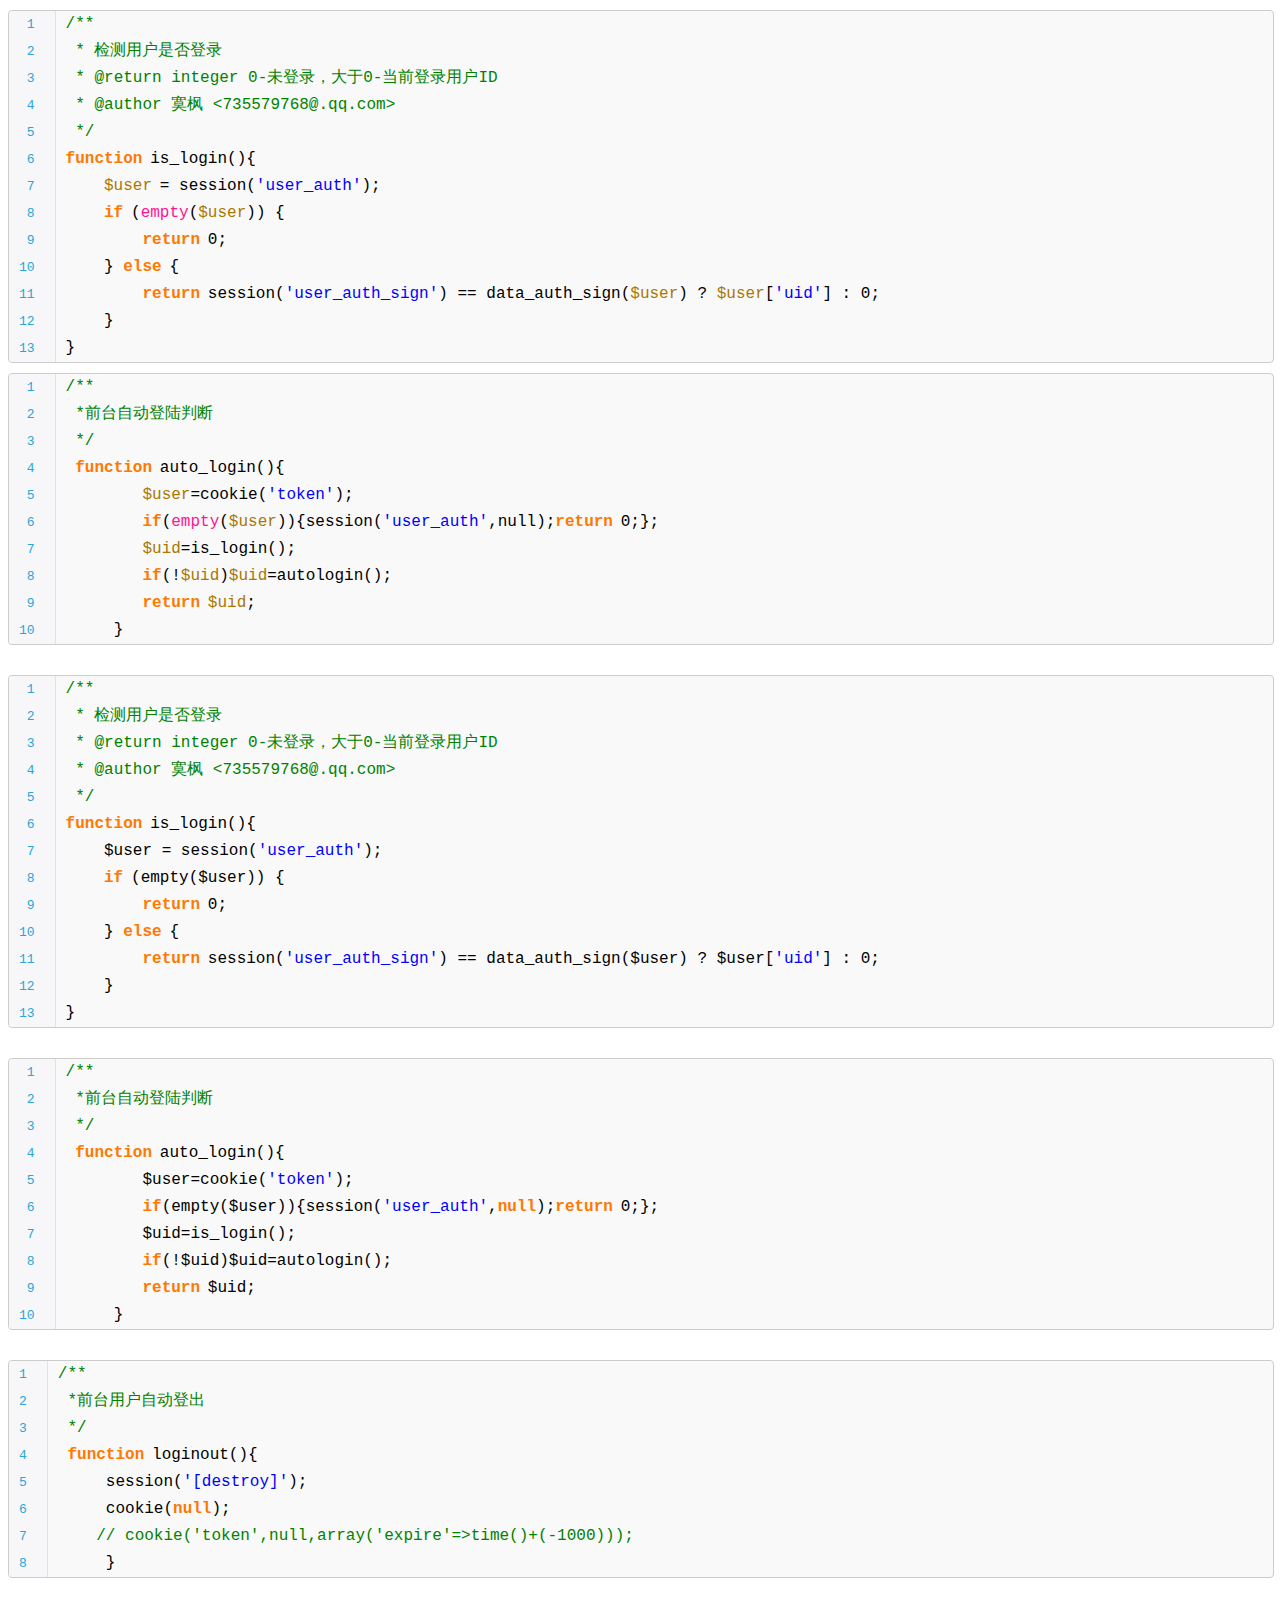
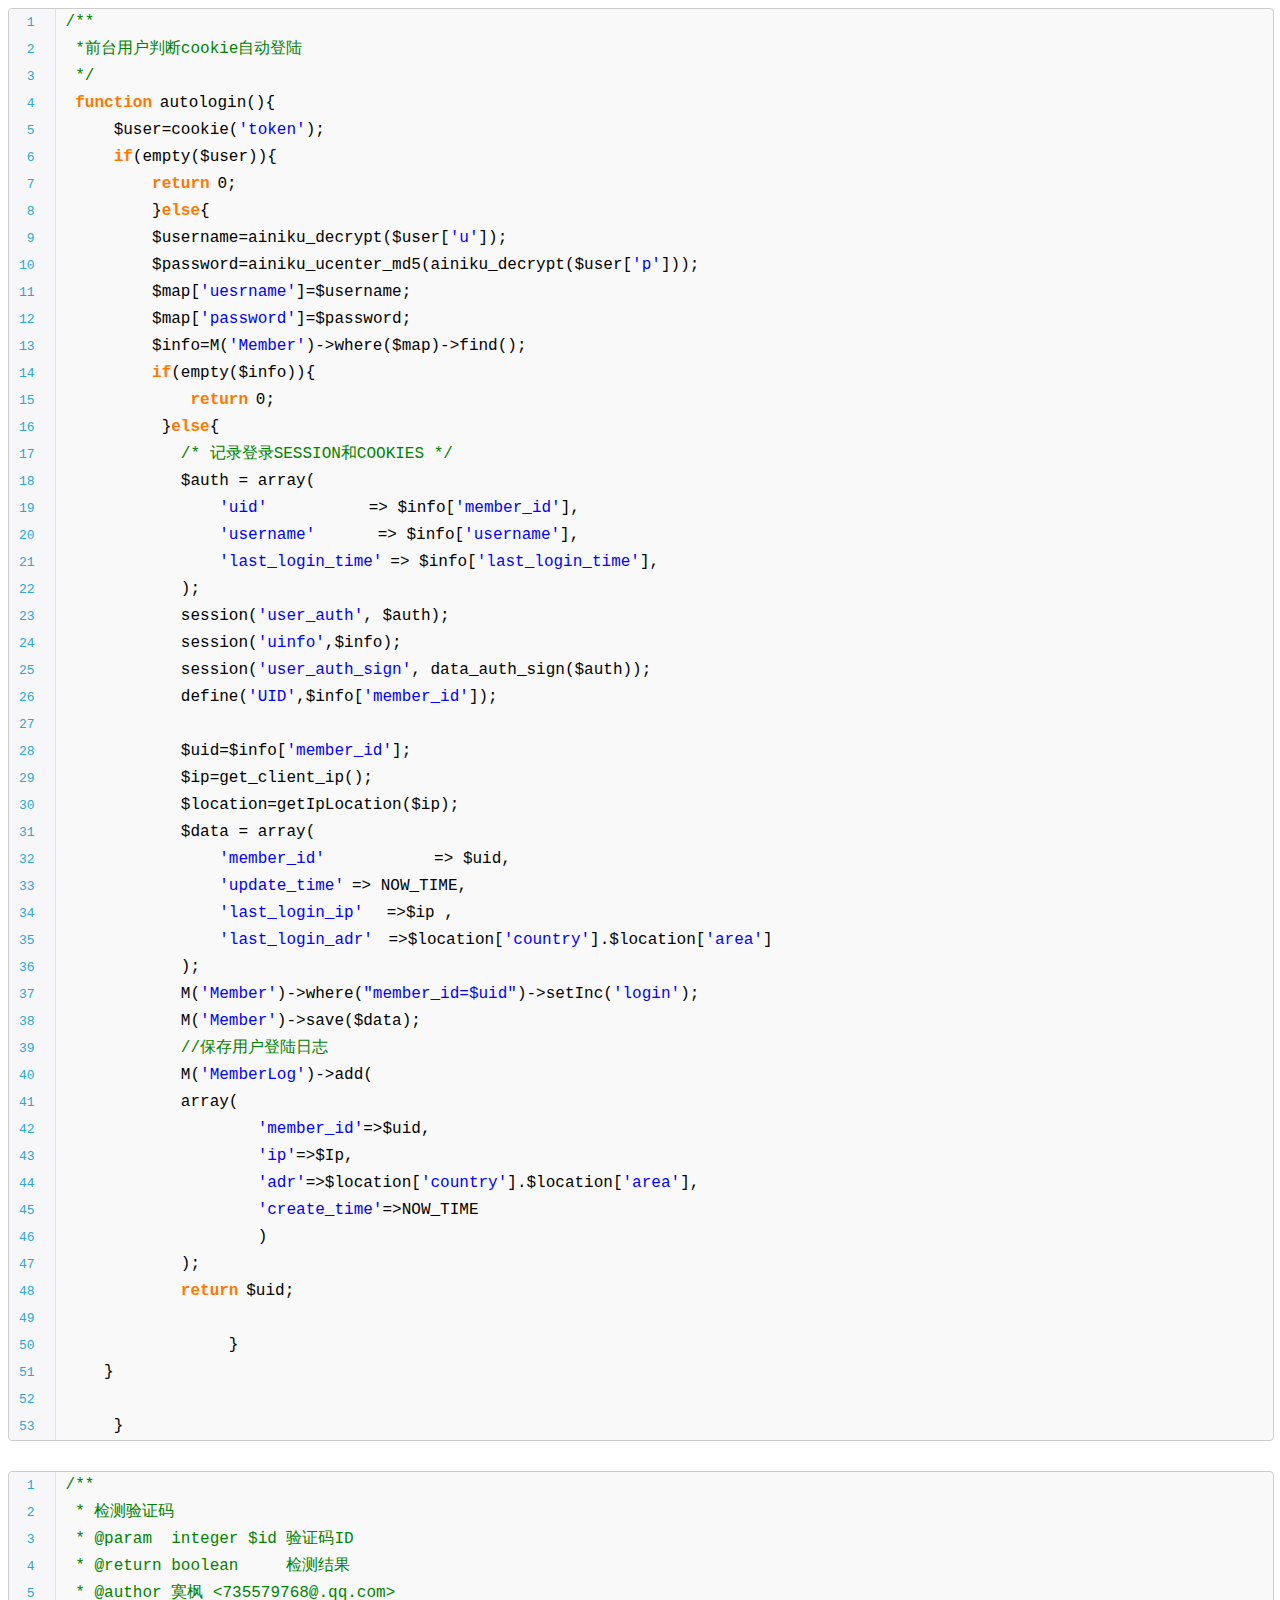
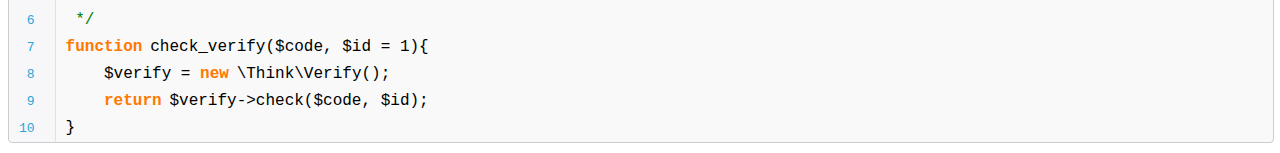
==== ainiku/index.html @ 14e270fb "" ====
<!doctype html>
<html>
<head>
<meta charset="utf-8">
<title>ainiku</title>
<script src="js/init.js" type="text/javascript"></script>
<script src="js/shcode.js" type="text/javascript"></script>
<link href="css/index.css" type="text/css" rel="stylesheet" />
<link href="css/css.css" type="text/css" rel="stylesheet" />
</head>

<body>
<div class="function"> 
<pre class="brush:php;toolbar:false">
/**
 * 检测用户是否登录
 * @return integer 0-未登录，大于0-当前登录用户ID
 * @author 寞枫 <735579768@.qq.com>
 */
function is_login(){
    $user = session('user_auth');
    if (empty($user)) {
        return 0;
    } else {
        return session('user_auth_sign') == data_auth_sign($user) ? $user['uid'] : 0;
    }
}
</pre>
</div>
<div class="function">
<pre class="brush:php;toolbar:false">
/**
 *前台自动登陆判断
 */
 function auto_login(){
	 	$user=cookie('token');
		if(empty($user)){session('user_auth',null);return 0;};
	 	$uid=is_login();
		if(!$uid)$uid=autologin();
		return $uid;
	 }
</pre>
</div>

<div class="function">
 <a name="is_login" class="mark"></a>
  <pre class="brush:js;toolbar:false">
    /**
     * 检测用户是否登录
     * @return integer 0-未登录，大于0-当前登录用户ID
     * @author 寞枫 <735579768@.qq.com>
     */
    function is_login(){
        $user = session('user_auth');
        if (empty($user)) {
            return 0;
        } else {
            return session('user_auth_sign') == data_auth_sign($user) ? $user['uid'] : 0;
        }
    }
 </pre>
 </div>
 
<div class="function">
    <a name="auto_login" class="mark"></a>
    <pre class="brush:js;toolbar:false">
    /**
     *前台自动登陆判断
     */
     function auto_login(){
            $user=cookie('token');
            if(empty($user)){session('user_auth',null);return 0;};
            $uid=is_login();
            if(!$uid)$uid=autologin();
            return $uid;
         }
    </pre>
</div>

<div class="function">
    <a name="loginout" class="mark"></a>
    <pre class="brush:js;toolbar:false">
    /**
     *前台用户自动登出
     */
     function loginout(){
         session('[destroy]');
         cookie(null);
        // cookie('token',null,array('expire'=>time()+(-1000)));
         }
    </pre>
</div>

<div class="function">
    <a name="autologin" class="mark"></a>
    <pre class="brush:js;toolbar:false">
/**
 *前台用户判断cookie自动登陆
 */
 function autologin(){
	 $user=cookie('token');
	 if(empty($user)){
		 return 0;
		 }else{
		 $username=ainiku_decrypt($user['u']);
		 $password=ainiku_ucenter_md5(ainiku_decrypt($user['p']));
		 $map['uesrname']=$username;
		 $map['password']=$password;
		 $info=M('Member')->where($map)->find();
		 if(empty($info)){
			 return 0;
		  }else{
			/* 记录登录SESSION和COOKIES */
			$auth = array(
				'uid'             => $info['member_id'],
				'username'        => $info['username'],
				'last_login_time' => $info['last_login_time'],
			);
			session('user_auth', $auth);
			session('uinfo',$info);
			session('user_auth_sign', data_auth_sign($auth));
			define('UID',$info['member_id']);
			
			$uid=$info['member_id'];
			$ip=get_client_ip();
			$location=getIpLocation($ip);
			$data = array(
				'member_id'              => $uid,
				'update_time' => NOW_TIME,
				'last_login_ip'   =>$ip ,
				'last_login_adr'  =>$location['country'].$location['area']
			);
			M('Member')->where("member_id=$uid")->setInc('login');
			M('Member')->save($data);
			//保存用户登陆日志
			M('MemberLog')->add(
			array(
					'member_id'=>$uid,
					'ip'=>$Ip,
					'adr'=>$location['country'].$location['area'],
					'create_time'=>NOW_TIME
					)
			);
			return $uid;
			 
				 }			 
	}

	 }
    </pre>
</div>

<div class="function">
    <a name="check_verify" class="mark"></a>
    <pre class="brush:js;toolbar:false">
        /**
         * 检测验证码
         * @param  integer $id 验证码ID
         * @return boolean     检测结果
         * @author 寞枫 <735579768@.qq.com>
         */
        function check_verify($code, $id = 1){
            $verify = new \Think\Verify();
            return $verify->check($code, $id);
        }
    </pre>
</div>
</body>
</html>
---- ainiku/css/index.css ----
.syntaxhighlighter a,.syntaxhighlighter div,.syntaxhighlighter code,.syntaxhighlighter,.syntaxhighlighter td,.syntaxhighlighter tr,.syntaxhighlighter tbody,.syntaxhighlighter thead,.syntaxhighlighter caption,.syntaxhighlighter textarea{-moz-border-radius:0 0 0 0!important;-webkit-border-radius:0 0 0 0!important;background:none!important;border:0!important;bottom:auto!important;float:none!important;left:auto!important;line-height:1.1em!important;margin:0!important;outline:0!important;overflow:visible!important;padding:0!important;position:static!important;right:auto!important;text-align:left!important;top:auto!important;vertical-align:baseline!important;width:auto!important;box-sizing:content-box!important;font-family:Monaco,Menlo,Consolas,"Courier New",monospace;font-weight:normal!important;font-style:normal!important;min-height:inherit!important;min-height:auto!important;font-size:13px!important}.syntaxhighlighter{width:100%!important;margin:.3em 0 .3em 0!important;position:relative!important;overflow:auto!important;background-color:#f5f5f5!important;border:1px solid #ccc!important;border-radius:4px!important;border-collapse:separate!important}.syntaxhighlighter.source{overflow:hidden!important}.syntaxhighlighter .bold{font-weight:bold!important}.syntaxhighlighter .italic{font-style:italic!important}.syntaxhighlighter .gutter div{white-space:pre!important;word-wrap:normal}.syntaxhighlighter caption{text-align:left!important;padding:.5em 0 .5em 1em!important}.syntaxhighlighter td.code{width:100%!important}.syntaxhighlighter td.code .container{position:relative!important}.syntaxhighlighter td.code .container textarea{box-sizing:border-box!important;position:absolute!important;left:0!important;top:0!important;width:100%!important;border:none!important;background:white!important;padding-left:1em!important;overflow:hidden!important;white-space:pre!important}.syntaxhighlighter td.gutter .line{text-align:right!important;padding:0 .5em 0 1em!important}.syntaxhighlighter td.code .line{padding:0 1em!important}.syntaxhighlighter.nogutter td.code .container textarea,.syntaxhighlighter.nogutter td.code .line{padding-left:0!important}.syntaxhighlighter.show{display:block!important}.syntaxhighlighter.collapsed table{display:none!important}.syntaxhighlighter.collapsed .toolbar{padding:.1em .8em 0 .8em!important;font-size:1em!important;position:static!important;width:auto!important}.syntaxhighlighter.collapsed .toolbar span{display:inline!important;margin-right:1em!important}.syntaxhighlighter.collapsed .toolbar span a{padding:0!important;display:none!important}.syntaxhighlighter.collapsed .toolbar span a.expandSource{display:inline!important}.syntaxhighlighter .toolbar{position:absolute!important;right:1px!important;top:1px!important;width:11px!important;height:11px!important;font-size:10px!important;z-index:10!important}.syntaxhighlighter .toolbar span.title{display:inline!important}.syntaxhighlighter .toolbar a{display:block!important;text-align:center!important;text-decoration:none!important;padding-top:1px!important}.syntaxhighlighter .toolbar a.expandSource{display:none!important}.syntaxhighlighter.ie{font-size:.9em!important;padding:1px 0 1px 0!important}.syntaxhighlighter.ie .toolbar{line-height:8px!important}.syntaxhighlighter.ie .toolbar a{padding-top:0!important}.syntaxhighlighter.printing .line.alt1 .content,.syntaxhighlighter.printing .line.alt2 .content,.syntaxhighlighter.printing .line.highlighted .number,.syntaxhighlighter.printing .line.highlighted.alt1 .content,.syntaxhighlighter.printing .line.highlighted.alt2 .content{background:none!important}.syntaxhighlighter.printing .line .number{color:#bbb!important}.syntaxhighlighter.printing .line .content{color:black!important}.syntaxhighlighter.printing .toolbar{display:none!important}.syntaxhighlighter.printing a{text-decoration:none!important}.syntaxhighlighter.printing .plain,.syntaxhighlighter.printing .plain a{color:black!important}.syntaxhighlighter.printing .comments,.syntaxhighlighter.printing .comments a{color:#008200!important}.syntaxhighlighter.printing .string,.syntaxhighlighter.printing .string a{color:blue!important}.syntaxhighlighter.printing .keyword{color:#ff7800!important;font-weight:bold!important}.syntaxhighlighter.printing .preprocessor{color:gray!important}.syntaxhighlighter.printing .variable{color:#a70!important}.syntaxhighlighter.printing .value{color:#090!important}.syntaxhighlighter.printing .functions{color:#ff1493!important}.syntaxhighlighter.printing .constants{color:#06c!important}.syntaxhighlighter.printing .script{font-weight:bold!important}.syntaxhighlighter.printing .color1,.syntaxhighlighter.printing .color1 a{color:gray!important}.syntaxhighlighter.printing .color2,.syntaxhighlighter.printing .color2 a{color:#ff1493!important}.syntaxhighlighter.printing .color3,.syntaxhighlighter.printing .color3 a{color:red!important}.syntaxhighlighter.printing .break,.syntaxhighlighter.printing .break a{color:black!important}.syntaxhighlighter{background-color:#f5f5f5!important}.syntaxhighlighter .line.highlighted.number{color:black!important}.syntaxhighlighter caption{color:black!important}.syntaxhighlighter .gutter{color:#afafaf!important;background-color:#f7f7f9!important;border-right:1px solid #e1e1e8!important;padding:9.5px 0 9.5px 9.5px!important;border-top-left-radius:4px!important;border-bottom-left-radius:4px!important;user-select:none!important;-moz-user-select:none!important;-webkit-user-select:none!important}.syntaxhighlighter .gutter .line.highlighted{background-color:#6ce26c!important;color:white!important}.syntaxhighlighter.printing .line .content{border:none!important}.syntaxhighlighter.collapsed{overflow:visible!important}.syntaxhighlighter.collapsed .toolbar{color:blue!important;background:white!important;border:1px solid #6ce26c!important}.syntaxhighlighter.collapsed .toolbar a{color:blue!important}.syntaxhighlighter.collapsed .toolbar a:hover{color:red!important}.syntaxhighlighter .toolbar{color:white!important;background:#6ce26c!important;border:none!important}.syntaxhighlighter .toolbar a{color:white!important}.syntaxhighlighter .toolbar a:hover{color:black!important}.syntaxhighlighter .plain,.syntaxhighlighter .plain a{color:black!important}.syntaxhighlighter .comments,.syntaxhighlighter .comments a{color:#008200!important}.syntaxhighlighter .string,.syntaxhighlighter .string a{color:blue!important}.syntaxhighlighter .keyword{color:#ff7800!important}.syntaxhighlighter .preprocessor{color:gray!important}.syntaxhighlighter .variable{color:#a70!important}.syntaxhighlighter .value{color:#090!important}.syntaxhighlighter .functions{color:#ff1493!important}.syntaxhighlighter .constants{color:#06c!important}.syntaxhighlighter .script{font-weight:bold!important;color:#ff7800!important;background-color:none!important}.syntaxhighlighter .color1,.syntaxhighlighter .color1 a{color:gray!important}.syntaxhighlighter .color2,.syntaxhighlighter .color2 a{color:#ff1493!important}.syntaxhighlighter .color3,.syntaxhighlighter .color3 a{color:red!important}.syntaxhighlighter .keyword{font-weight:bold!important}/*.syntaxhighlighter .code .line.alt1 {
background-color: #fff !important;*/
/**语法高亮更改**/
.syntaxhighlighter{background:#f9f9f9!important;margin: 10px 0px!important;}
.syntaxhighlighter code,.syntaxhighlighter textarea{ font:16px/1.7 Consolas, "Liberation Mono", Courier, "微软雅黑" !important;white-space: pre-wrap;}
.syntaxhighlighter .gutter{ padding:0px!important;}
.syntaxhighlighter td.code .line,
.syntaxhighlighter td.gutter .line{ color:#2BA5D8; line-height:27px!important; height:27px!important;padding: 0px 20px 0px 10px!important;}
.syntaxhighlighter td.code .line{ /*height:auto!important;*/}
.syntaxhighlighter td.code .container textarea{overflow-y: auto!important;}
---- ainiku/css/css.css ----
.function:after{ display:block; clear:both; content:''; height:0px;}
.mark{ display:block; height:10px; clear:both;}
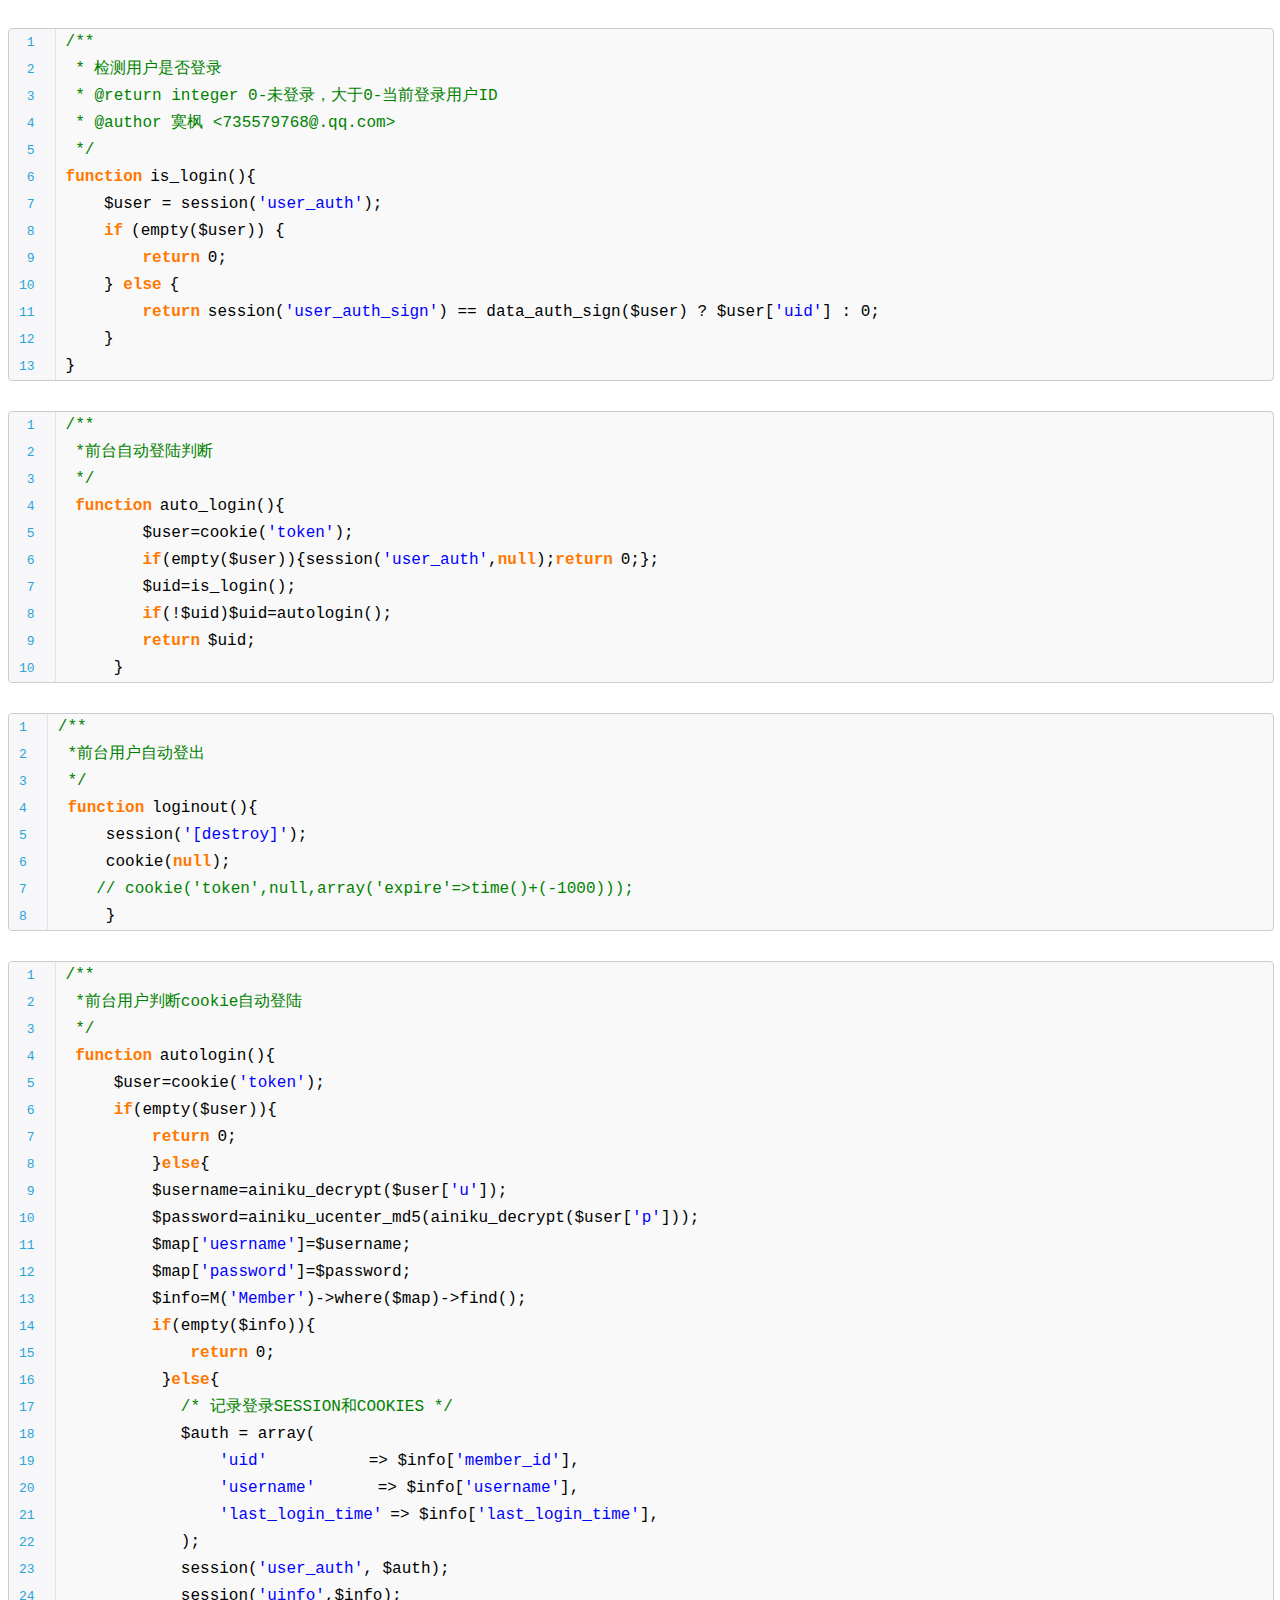
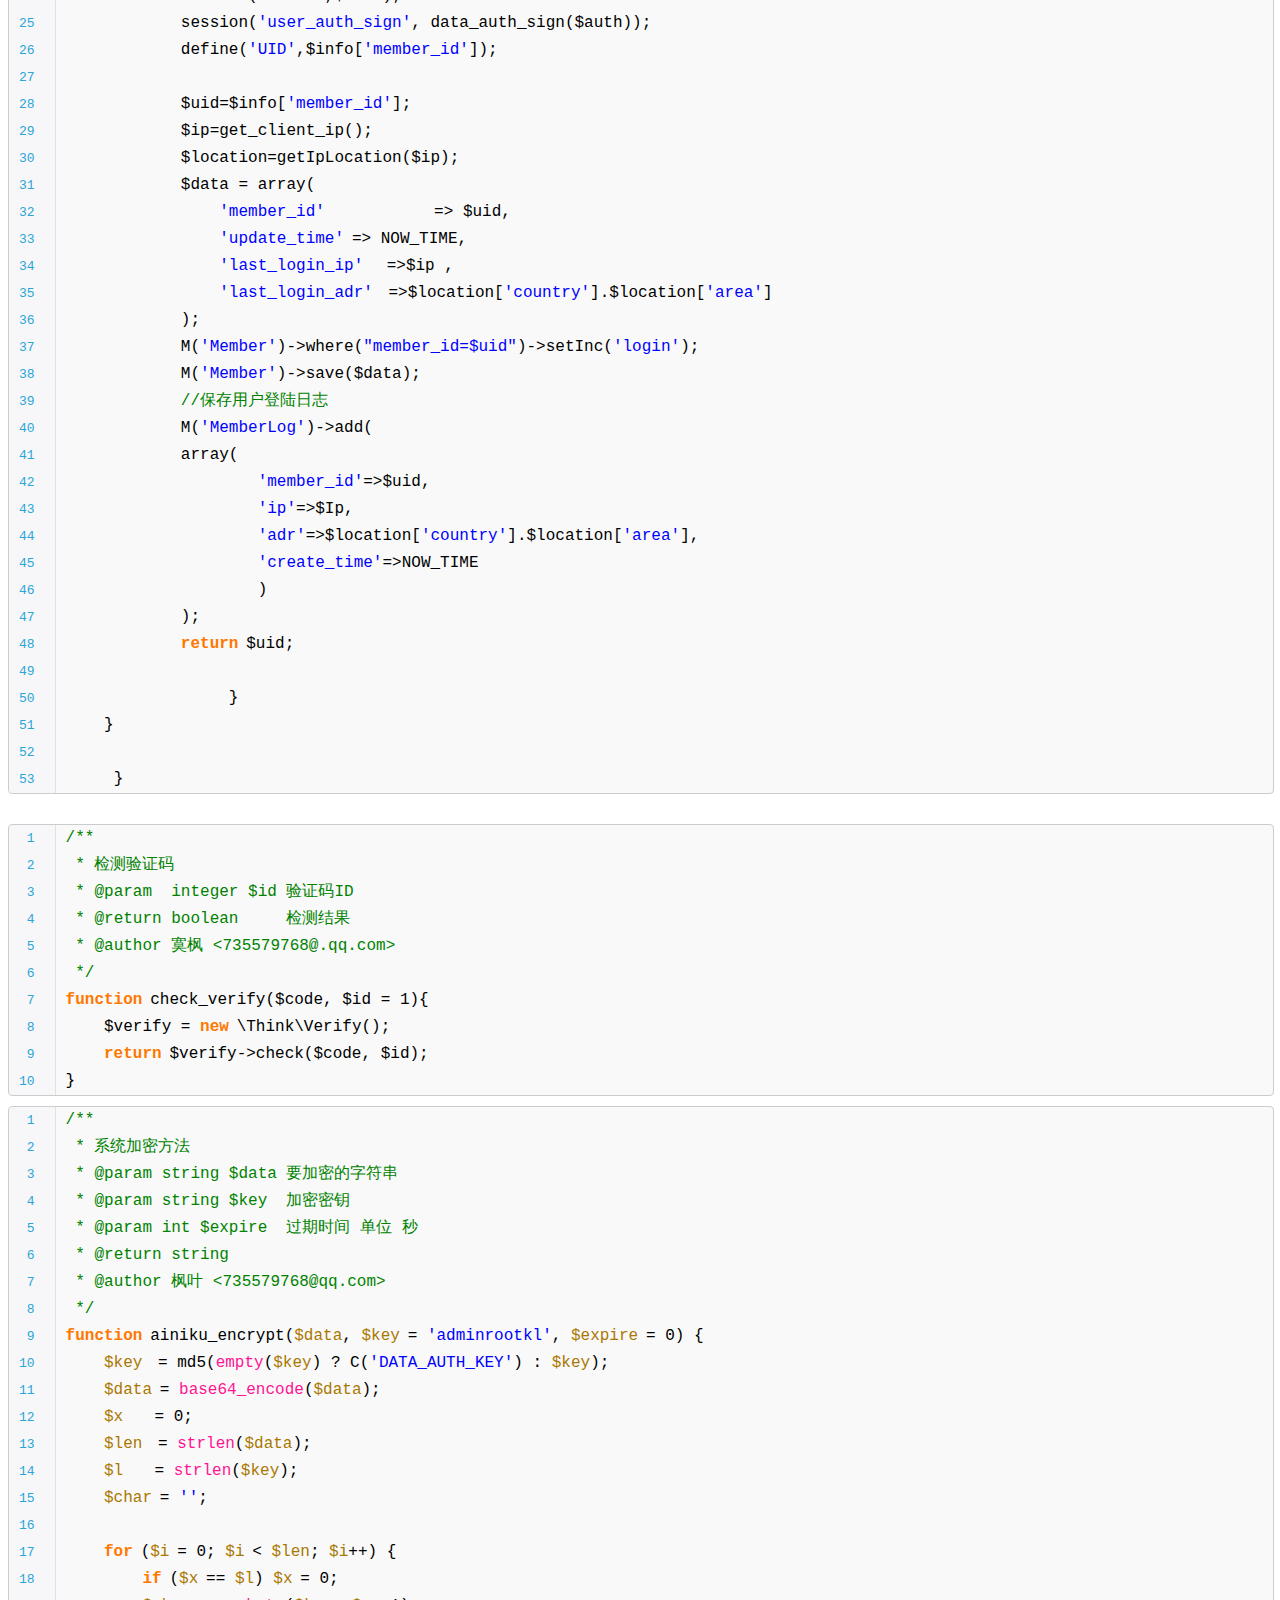
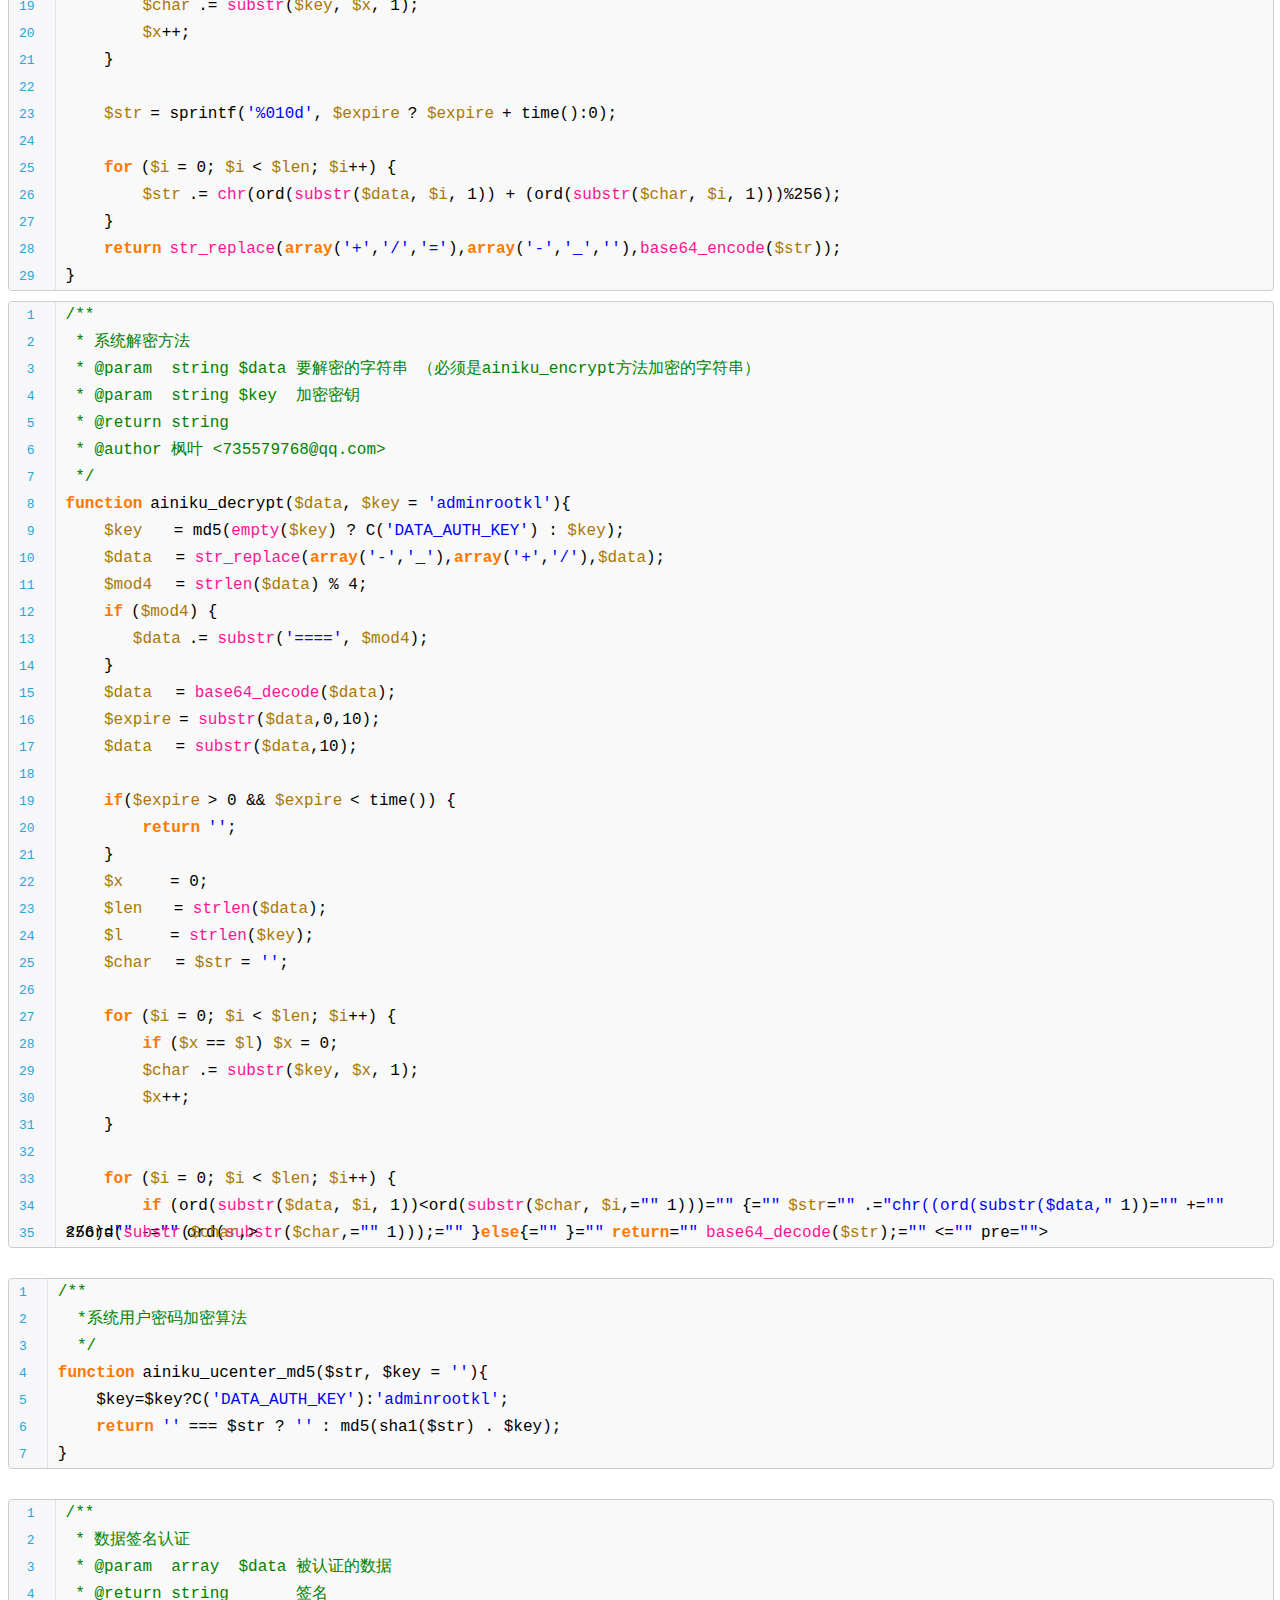
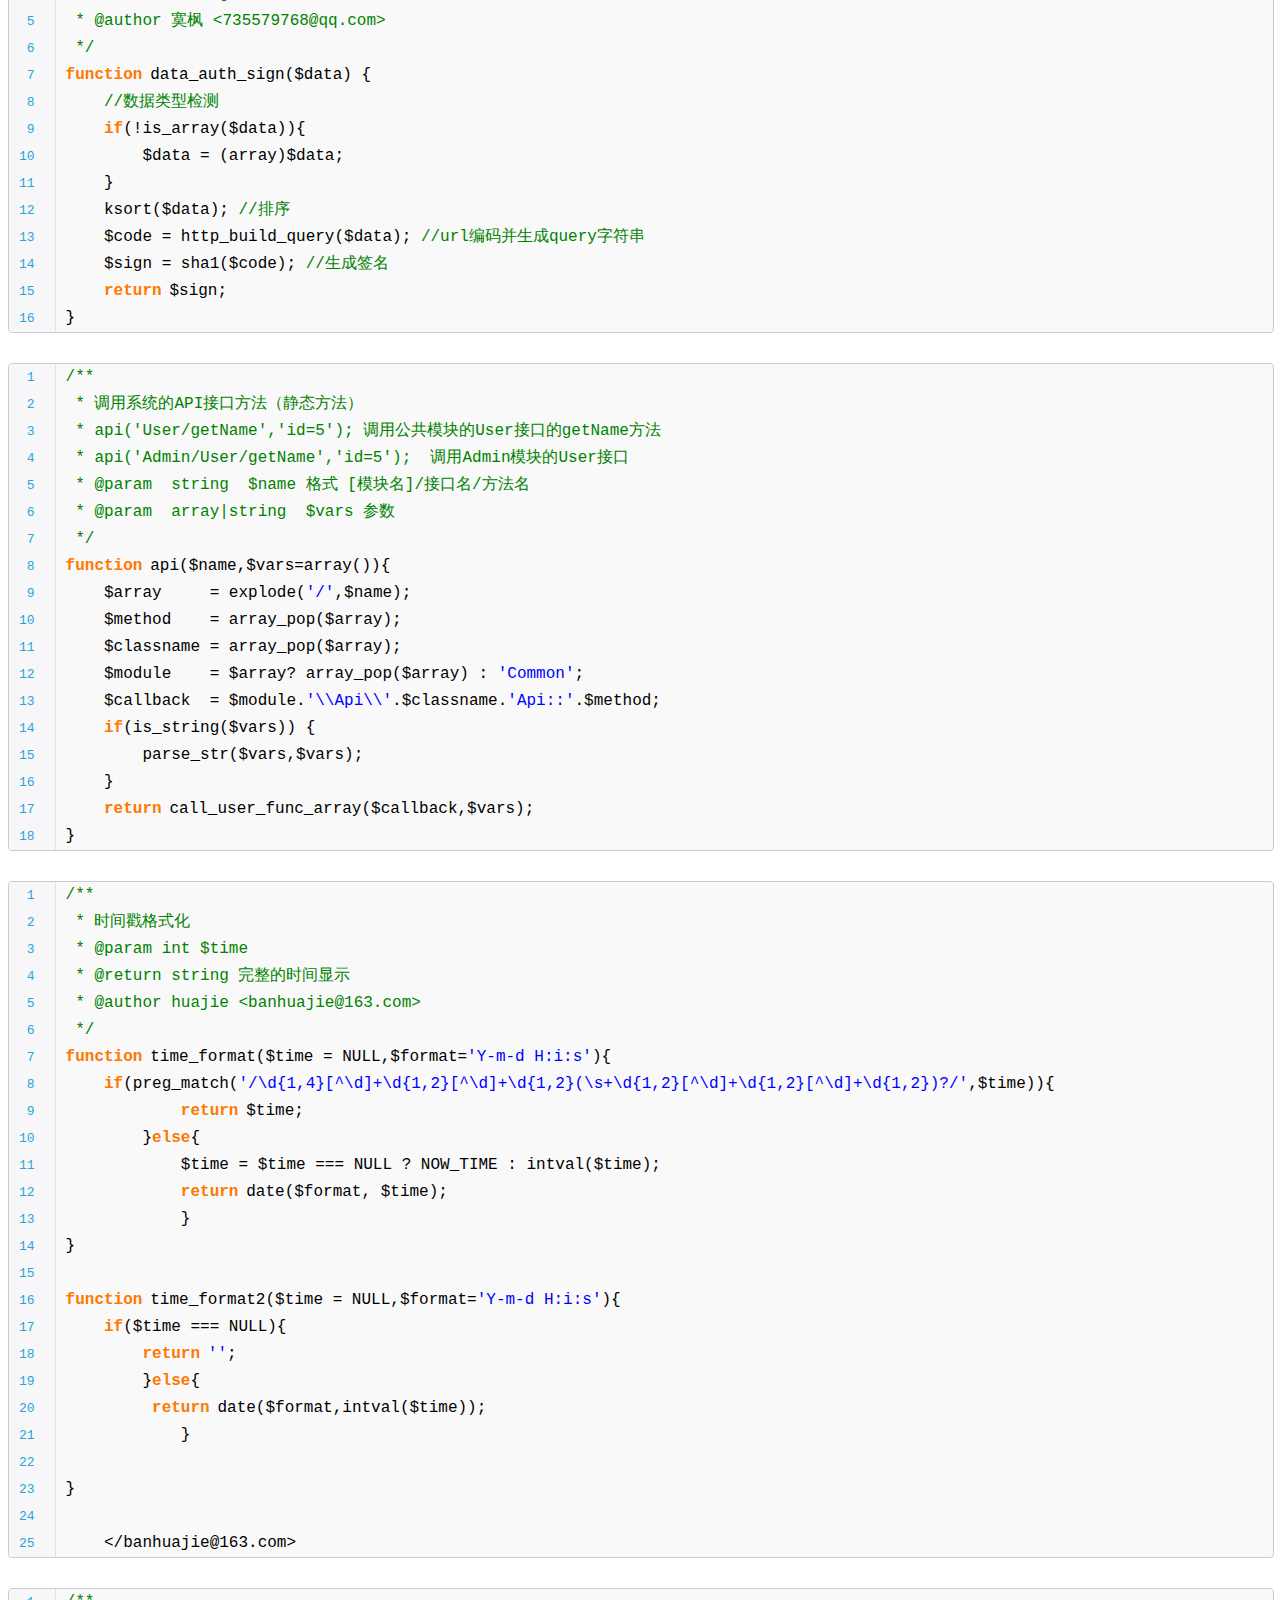
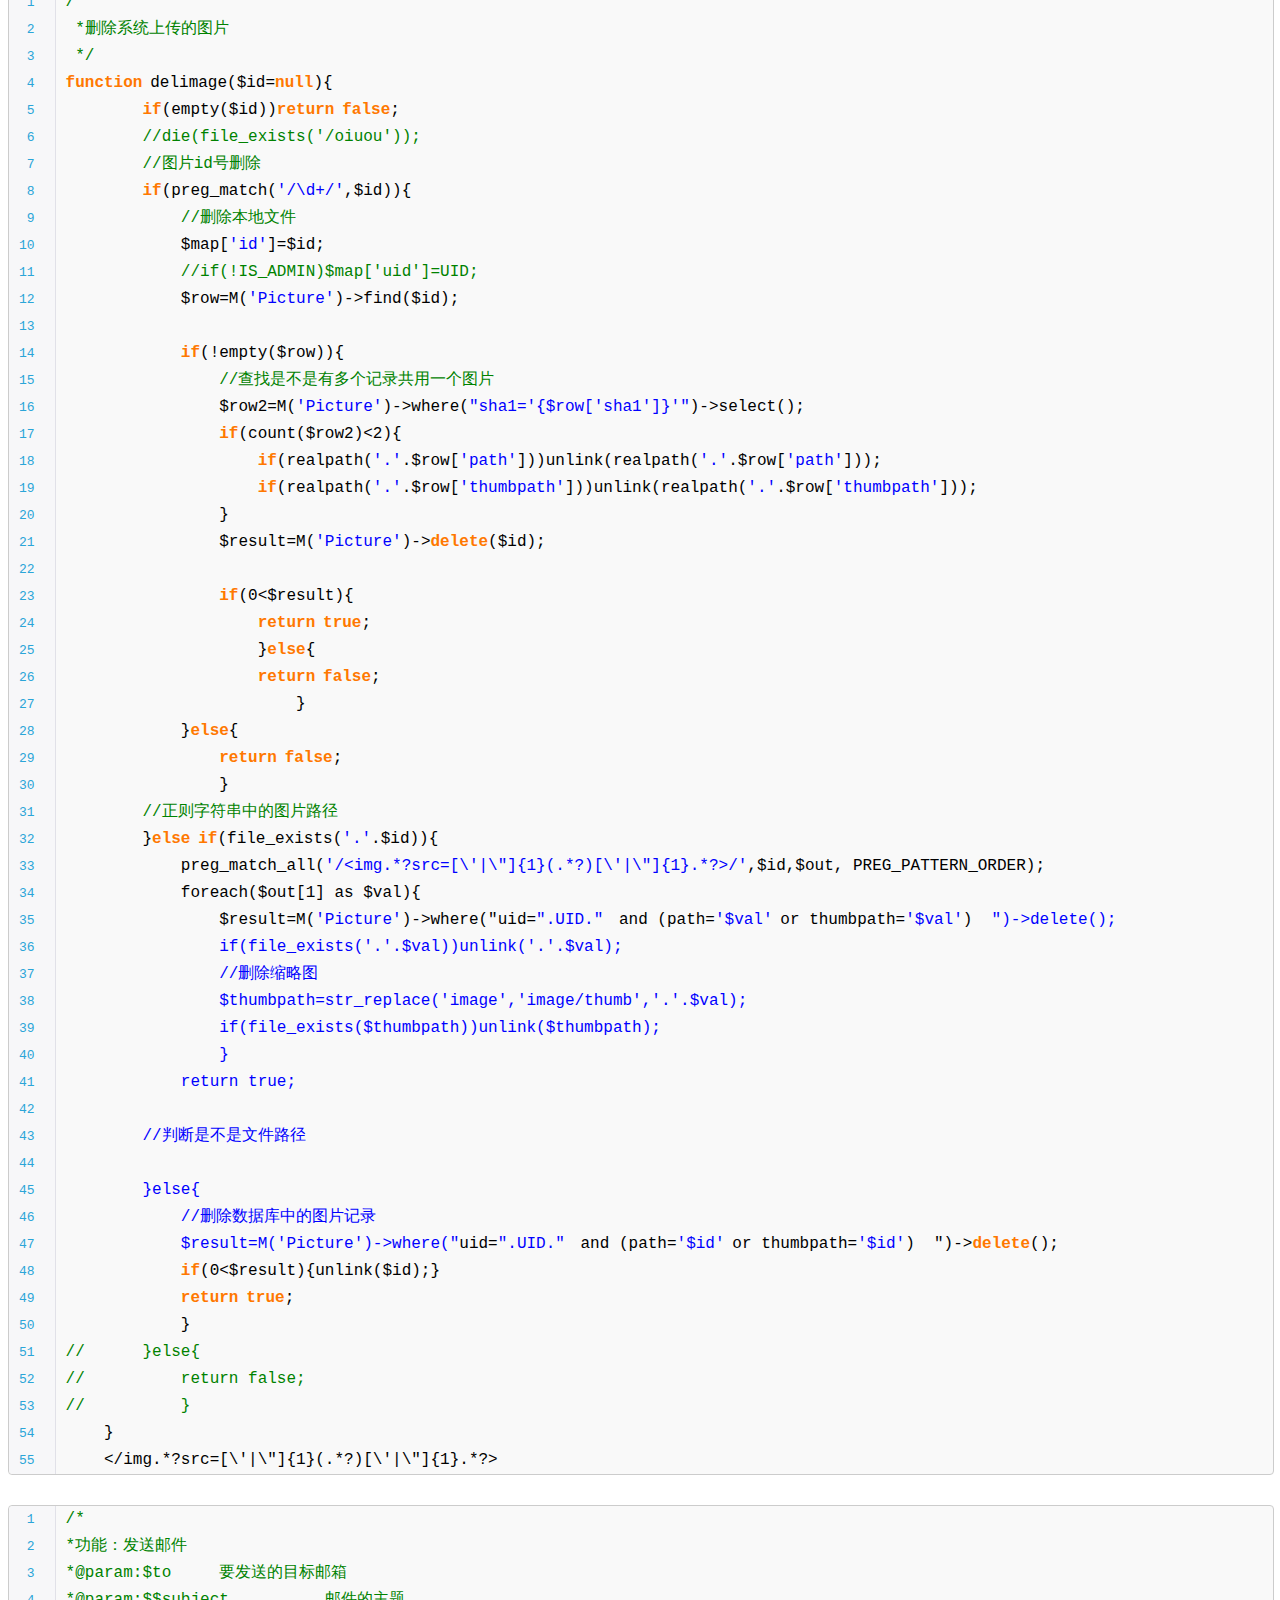
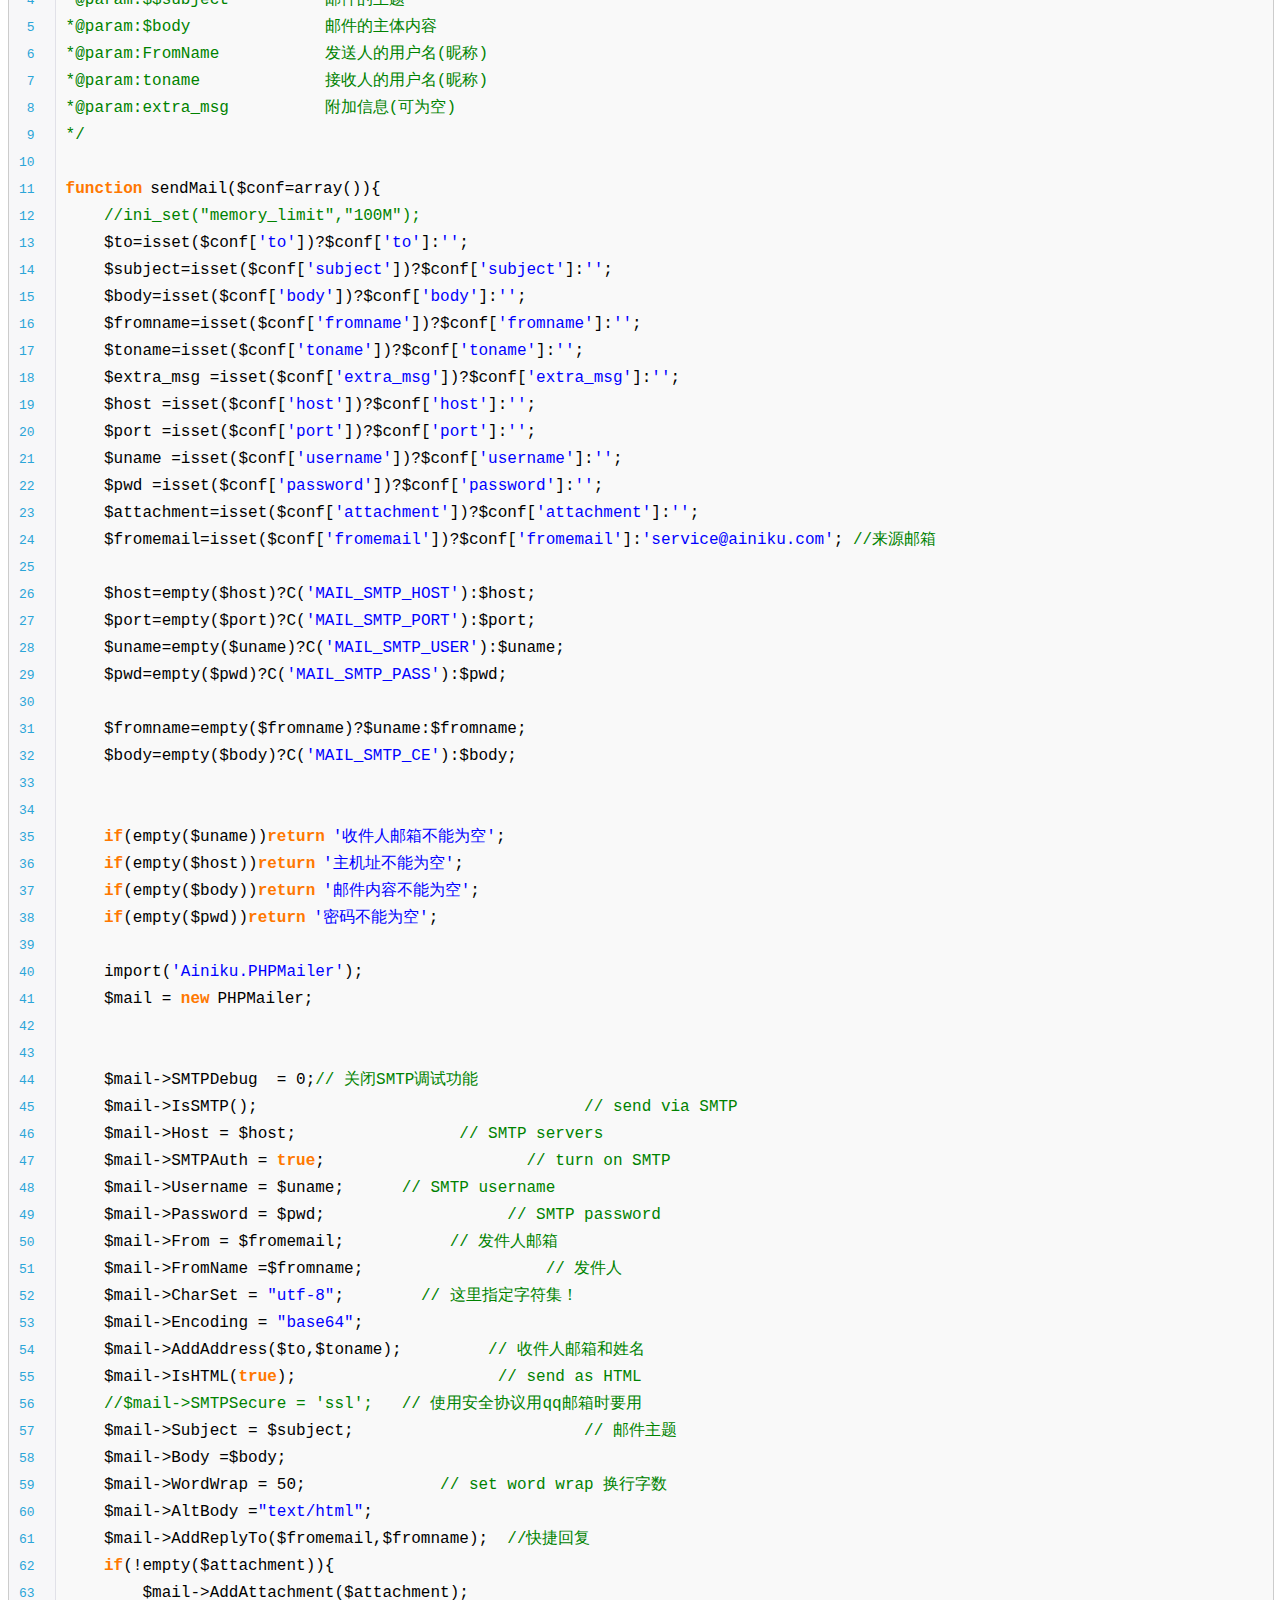
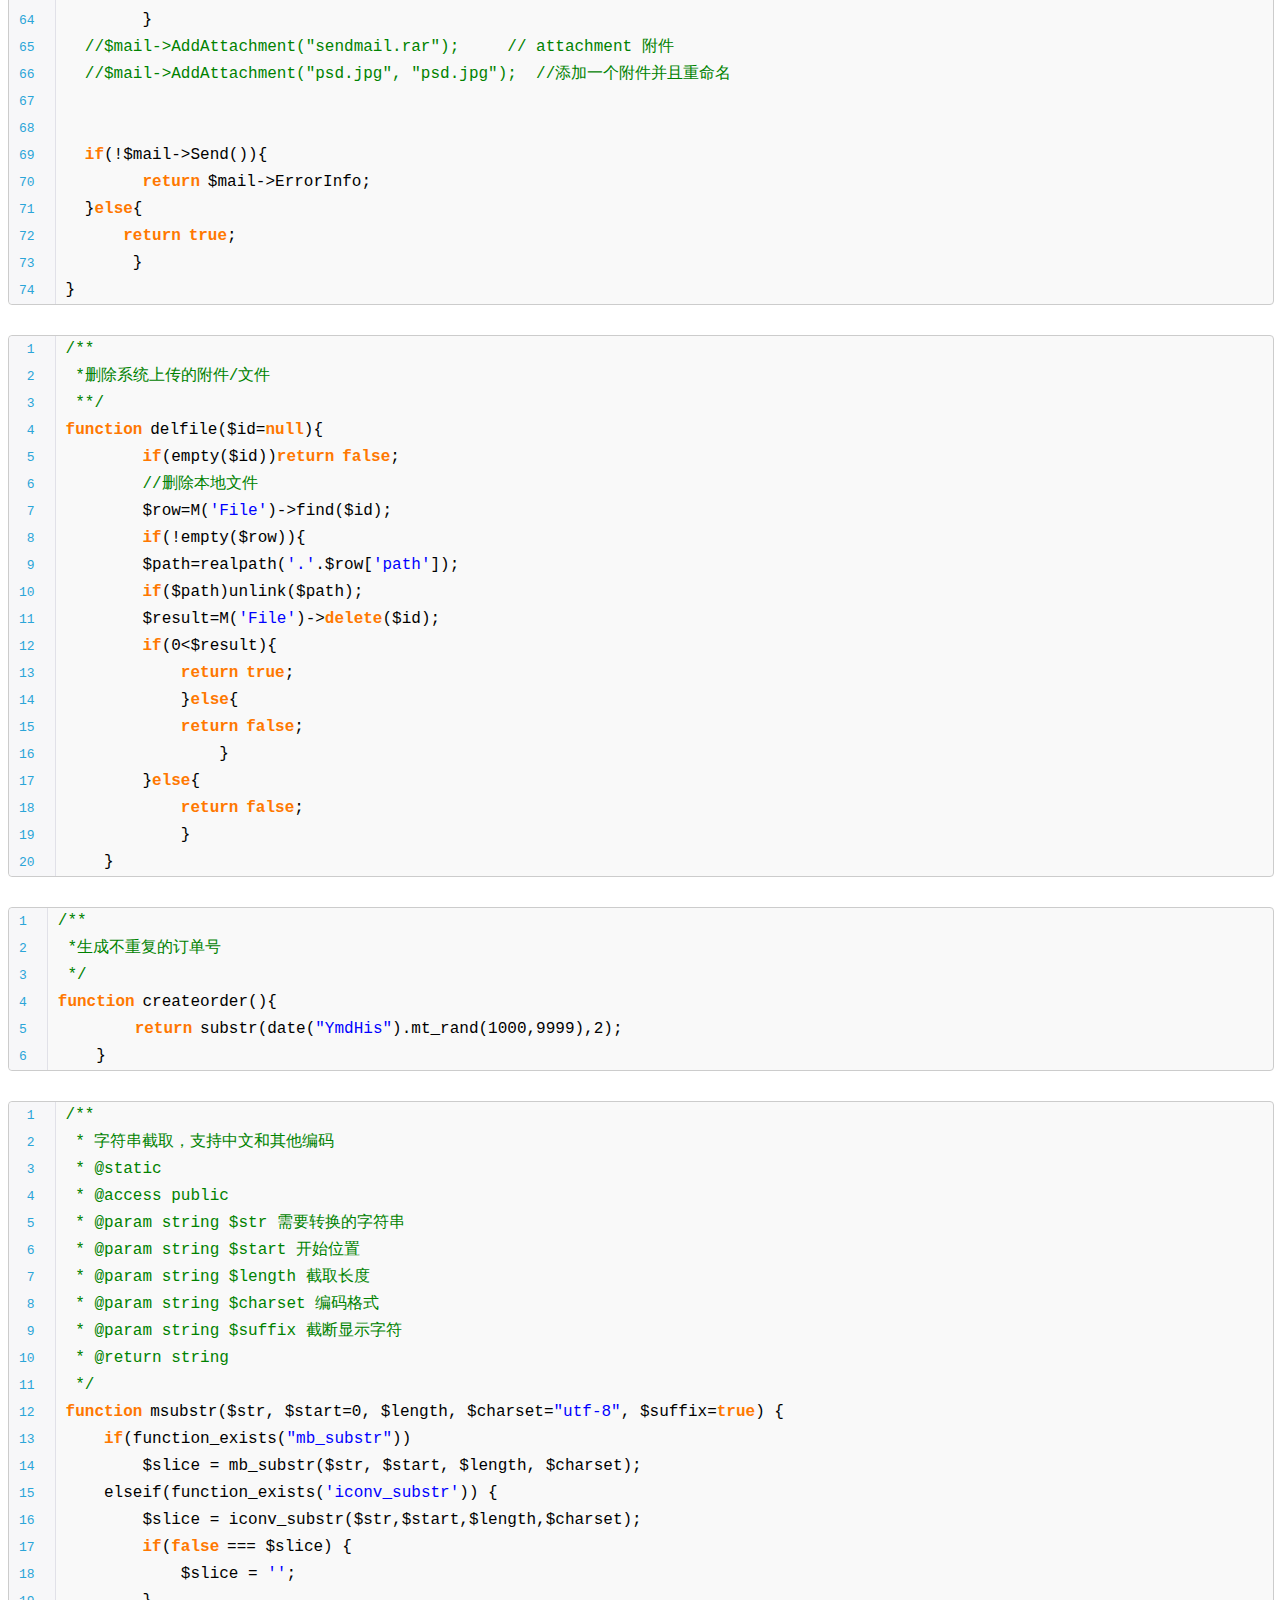
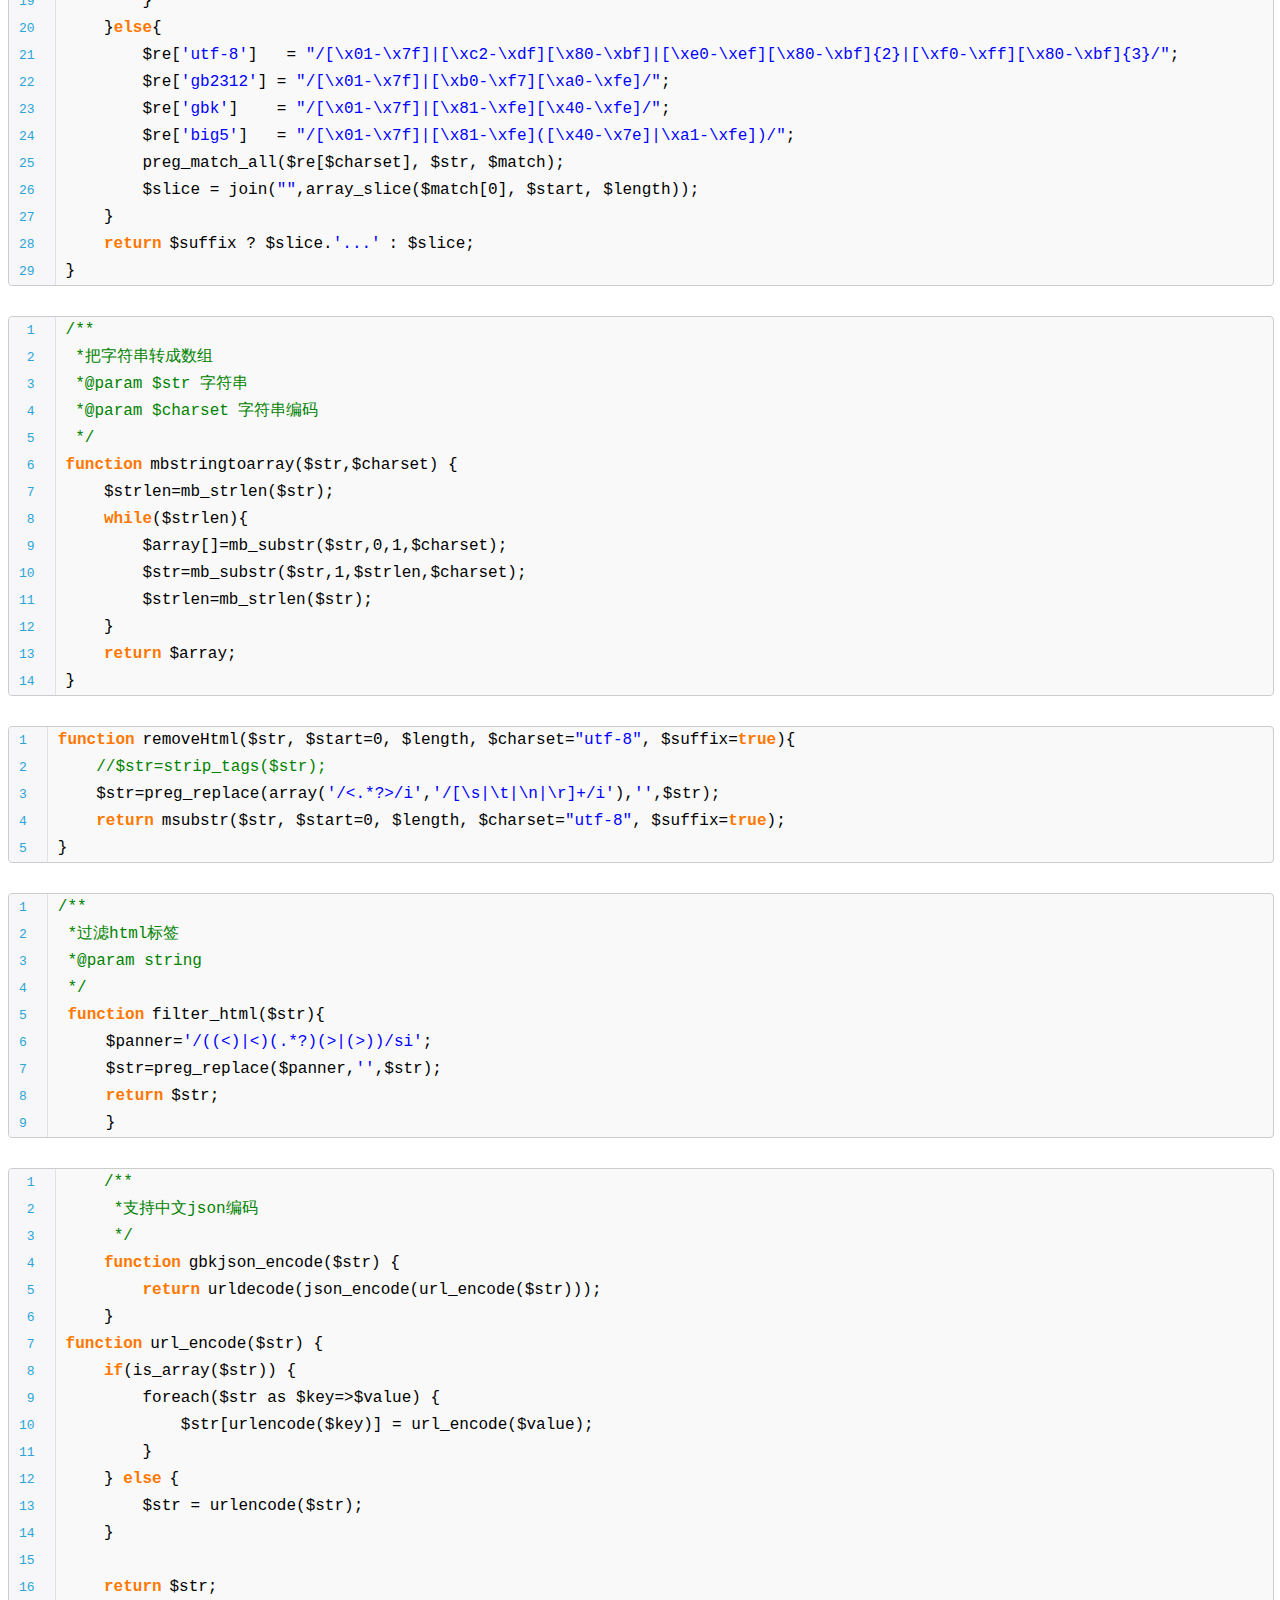
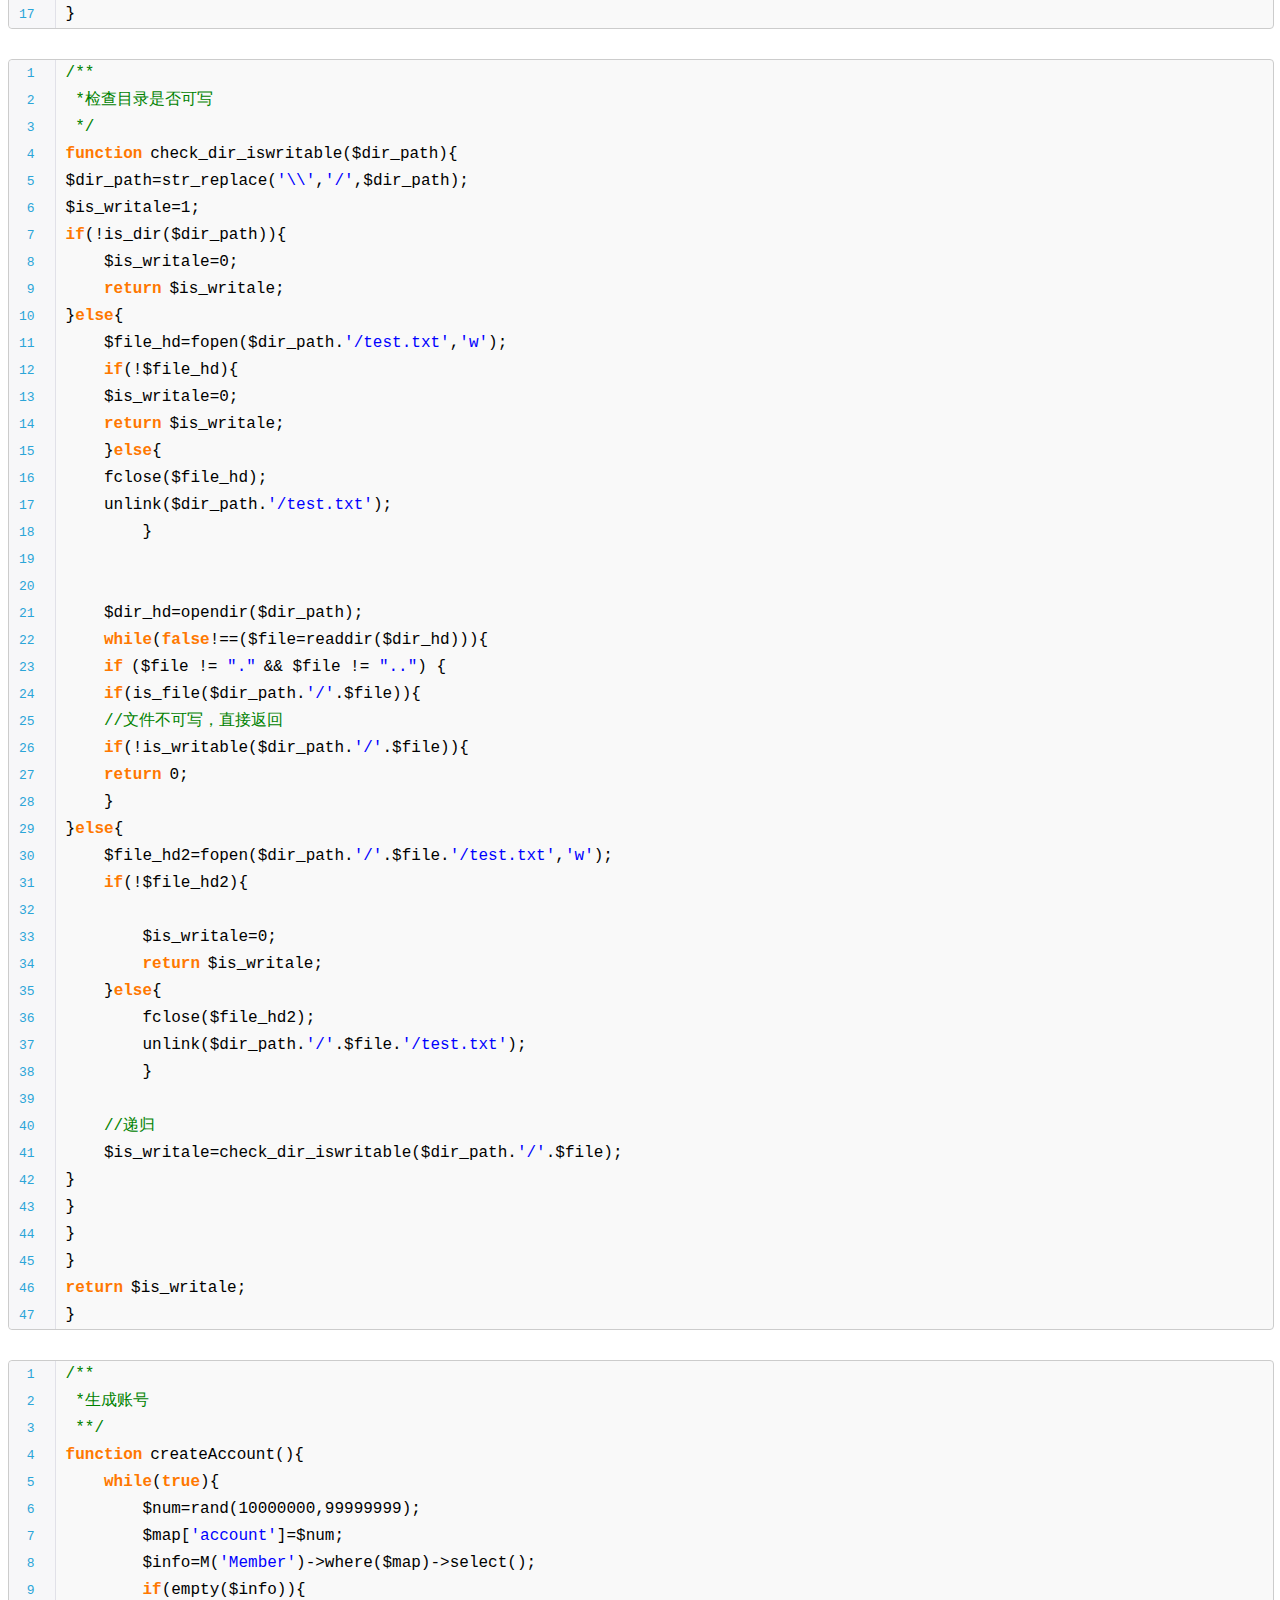
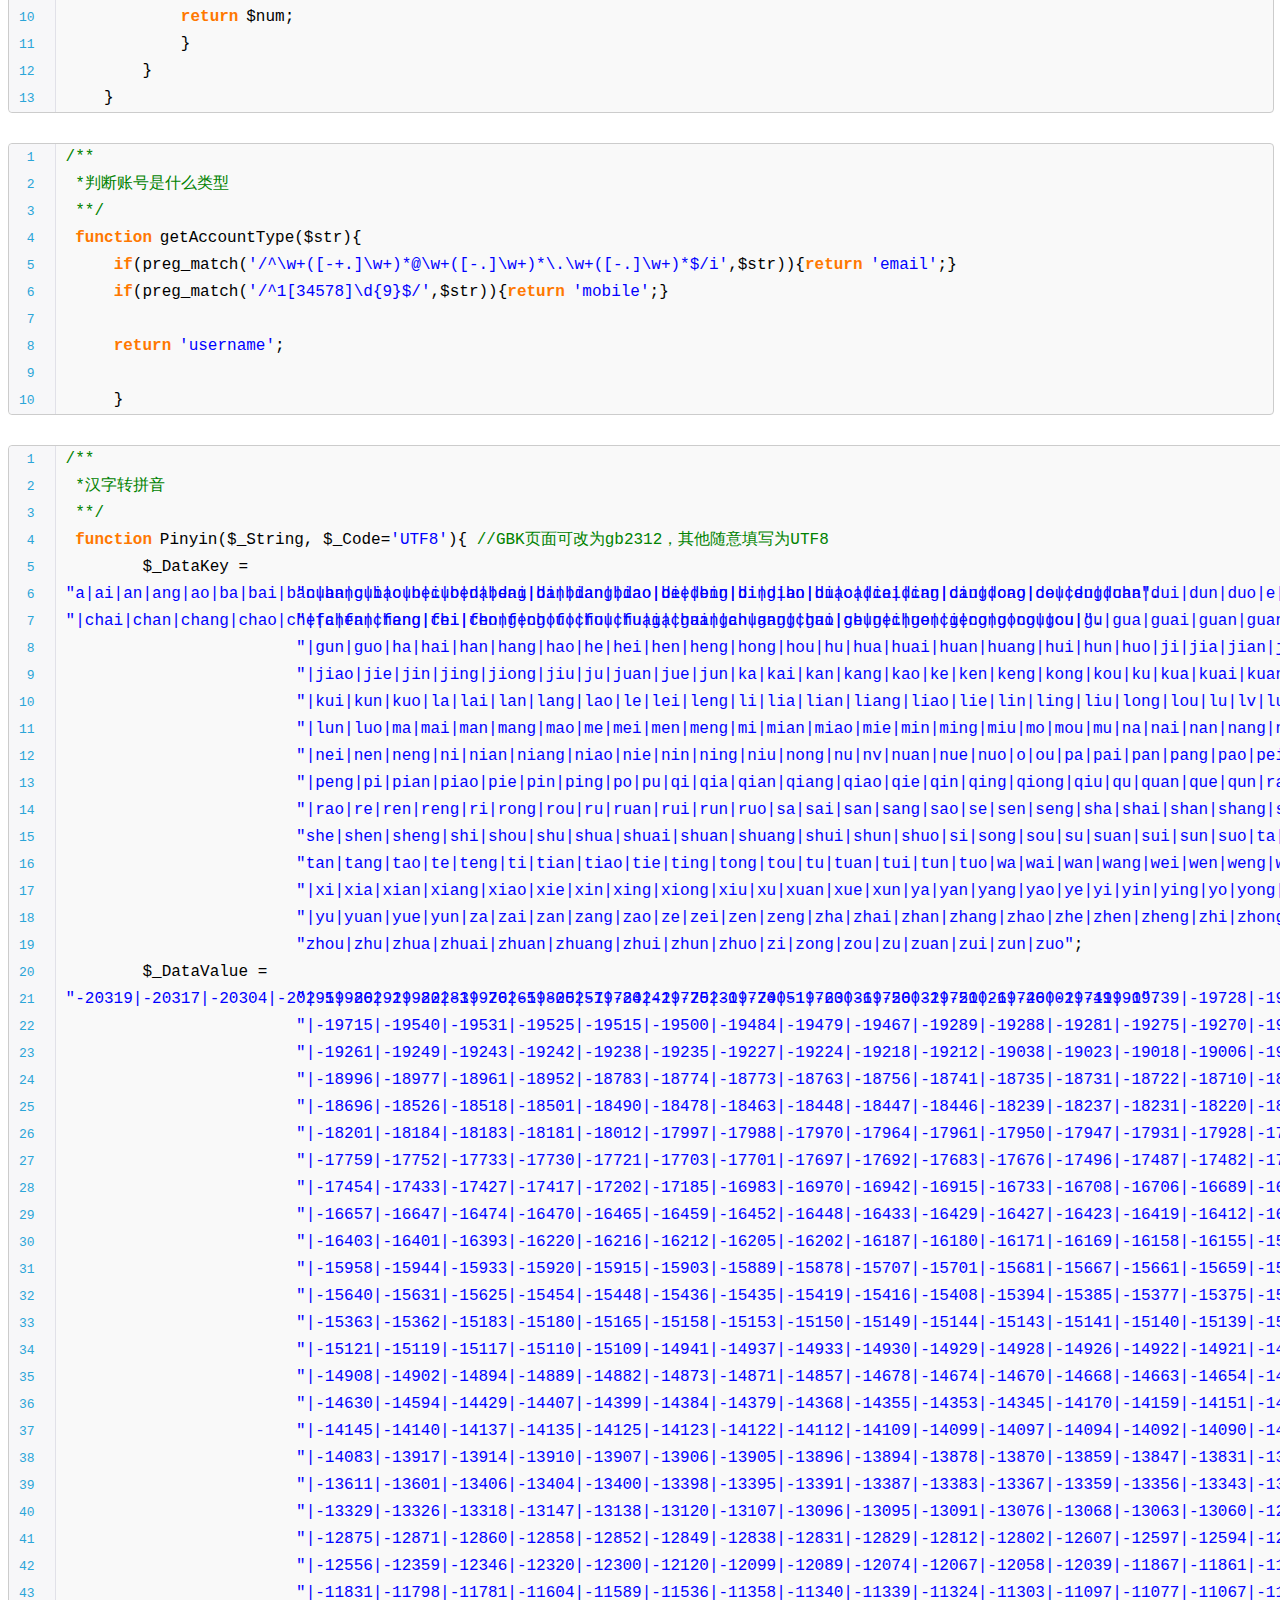
==== commit fd7559fd: "" ====
--- a/ainiku/index.html
+++ b/ainiku/index.html
@@ -10,37 +10,7 @@
 </head>
 
 <body>
-<div class="function"> 
-<pre class="brush:php;toolbar:false">
-/**
- * 检测用户是否登录
- * @return integer 0-未登录，大于0-当前登录用户ID
- * @author 寞枫 <735579768@.qq.com>
- */
-function is_login(){
-    $user = session('user_auth');
-    if (empty($user)) {
-        return 0;
-    } else {
-        return session('user_auth_sign') == data_auth_sign($user) ? $user['uid'] : 0;
-    }
-}
-</pre>
-</div>
-<div class="function">
-<pre class="brush:php;toolbar:false">
-/**
- *前台自动登陆判断
- */
- function auto_login(){
-	 	$user=cookie('token');
-		if(empty($user)){session('user_auth',null);return 0;};
-	 	$uid=is_login();
-		if(!$uid)$uid=autologin();
-		return $uid;
-	 }
-</pre>
-</div>
+
 
 <div class="function">
  <a name="is_login" class="mark"></a>
@@ -165,5 +135,905 @@
         }
     </pre>
 </div>
+
+<div class="function"> 
+<a name="ainiku_encrypt"></a>
+<pre class="brush:php;toolbar:false">
+/**
+ * 系统加密方法
+ * @param string $data 要加密的字符串
+ * @param string $key  加密密钥
+ * @param int $expire  过期时间 单位 秒
+ * @return string
+ * @author 枫叶 <735579768@qq.com>
+ */
+function ainiku_encrypt($data, $key = 'adminrootkl', $expire = 0) {
+    $key  = md5(empty($key) ? C('DATA_AUTH_KEY') : $key);
+    $data = base64_encode($data);
+    $x    = 0;
+    $len  = strlen($data);
+    $l    = strlen($key);
+    $char = '';
+
+    for ($i = 0; $i < $len; $i++) {
+        if ($x == $l) $x = 0;
+        $char .= substr($key, $x, 1);
+        $x++;
+    }
+
+    $str = sprintf('%010d', $expire ? $expire + time():0);
+
+    for ($i = 0; $i < $len; $i++) {
+        $str .= chr(ord(substr($data, $i, 1)) + (ord(substr($char, $i, 1)))%256);
+    }
+    return str_replace(array('+','/','='),array('-','_',''),base64_encode($str));
+}
+
+</pre>
+</div>
+
+<div class="function">
+<a name="ainiku_decrypt"></a>
+<pre class="brush:php;toolbar:false">
+/**
+ * 系统解密方法
+ * @param  string $data 要解密的字符串 （必须是ainiku_encrypt方法加密的字符串）
+ * @param  string $key  加密密钥
+ * @return string
+ * @author 枫叶 <735579768@qq.com>
+ */
+function ainiku_decrypt($data, $key = 'adminrootkl'){
+    $key    = md5(empty($key) ? C('DATA_AUTH_KEY') : $key);
+    $data   = str_replace(array('-','_'),array('+','/'),$data);
+    $mod4   = strlen($data) % 4;
+    if ($mod4) {
+       $data .= substr('====', $mod4);
+    }
+    $data   = base64_decode($data);
+    $expire = substr($data,0,10);
+    $data   = substr($data,10);
+
+    if($expire > 0 && $expire < time()) {
+        return '';
+    }
+    $x      = 0;
+    $len    = strlen($data);
+    $l      = strlen($key);
+    $char   = $str = '';
+
+    for ($i = 0; $i < $len; $i++) {
+        if ($x == $l) $x = 0;
+        $char .= substr($key, $x, 1);
+        $x++;
+    }
+
+    for ($i = 0; $i < $len; $i++) {
+        if (ord(substr($data, $i, 1))<ord(substr($char, $i, 1))) {
+            $str .= chr((ord(substr($data, $i, 1)) + 256) - ord(substr($char, $i, 1)));
+        }else{
+            $str .= chr(ord(substr($data, $i, 1)) - ord(substr($char, $i, 1)));
+        }
+    }
+    return base64_decode($str);
+}
+</pre>
+</div>
+
+<div class="function">
+    <a name="ainiku_ucenter_md5" class="mark"></a>
+    <pre class="brush:js;toolbar:false">
+/**
+  *系统用户密码加密算法
+  */
+function ainiku_ucenter_md5($str, $key = ''){
+	$key=$key?C('DATA_AUTH_KEY'):'adminrootkl';
+    return '' === $str ? '' : md5(sha1($str) . $key);
+}
+    </pre>
+</div>
+
+<div class="function">
+    <a name="data_auth_sign" class="mark"></a>
+    <pre class="brush:js;toolbar:false">
+/**
+ * 数据签名认证
+ * @param  array  $data 被认证的数据
+ * @return string       签名
+ * @author 寞枫 <735579768@qq.com>
+ */
+function data_auth_sign($data) {
+    //数据类型检测
+    if(!is_array($data)){
+        $data = (array)$data;
+    }
+    ksort($data); //排序
+    $code = http_build_query($data); //url编码并生成query字符串
+    $sign = sha1($code); //生成签名
+    return $sign;
+}
+    </pre>
+</div>
+
+<div class="function">
+    <a name="api" class="mark"></a>
+    <pre class="brush:js;toolbar:false">
+/**
+ * 调用系统的API接口方法（静态方法）
+ * api('User/getName','id=5'); 调用公共模块的User接口的getName方法
+ * api('Admin/User/getName','id=5');  调用Admin模块的User接口
+ * @param  string  $name 格式 [模块名]/接口名/方法名
+ * @param  array|string  $vars 参数
+ */
+function api($name,$vars=array()){
+    $array     = explode('/',$name);
+    $method    = array_pop($array);
+    $classname = array_pop($array);
+    $module    = $array? array_pop($array) : 'Common';
+    $callback  = $module.'\\Api\\'.$classname.'Api::'.$method;
+    if(is_string($vars)) {
+        parse_str($vars,$vars);
+    }
+    return call_user_func_array($callback,$vars);
+}
+    </pre>
+</div>
+
+<div class="function">
+    <a name="time_format" class="mark"></a>
+    <pre class="brush:js;toolbar:false">
+/**
+ * 时间戳格式化
+ * @param int $time
+ * @return string 完整的时间显示
+ * @author huajie <banhuajie@163.com>
+ */
+function time_format($time = NULL,$format='Y-m-d H:i:s'){
+	if(preg_match('/\d{1,4}[^\d]+\d{1,2}[^\d]+\d{1,2}(\s+\d{1,2}[^\d]+\d{1,2}[^\d]+\d{1,2})?/',$time)){
+			return $time;
+		}else{
+			$time = $time === NULL ? NOW_TIME : intval($time);
+			return date($format, $time);			
+			}
+}
+
+function time_format2($time = NULL,$format='Y-m-d H:i:s'){
+	if($time === NULL){
+		return '';
+		}else{
+		 return date($format,intval($time));	
+			}
+   
+}
+
+    </pre>
+</div>
+
+<div class="function">
+    <a name="delimage" class="mark"></a>
+    <pre class="brush:js;toolbar:false">
+/**
+ *删除系统上传的图片
+ */
+function delimage($id=null){
+		if(empty($id))return false;
+		//die(file_exists('/oiuou'));
+		//图片id号删除
+		if(preg_match('/\d+/',$id)){
+			//删除本地文件
+			$map['id']=$id;
+			//if(!IS_ADMIN)$map['uid']=UID;	
+			$row=M('Picture')->find($id);
+
+			if(!empty($row)){
+				//查找是不是有多个记录共用一个图片
+				$row2=M('Picture')->where("sha1='{$row['sha1']}'")->select();
+				if(count($row2)<2){
+					if(realpath('.'.$row['path']))unlink(realpath('.'.$row['path']));
+					if(realpath('.'.$row['thumbpath']))unlink(realpath('.'.$row['thumbpath']));
+				}
+				$result=M('Picture')->delete($id);
+				
+				if(0<$result){
+					return true;
+					}else{
+					return false;	
+						}
+			}else{
+				return false;
+				}
+		//正则字符串中的图片路径
+		}else if(file_exists('.'.$id)){
+			preg_match_all('/<img.*?src=[\'|\"]{1}(.*?)[\'|\"]{1}.*?>/',$id,$out, PREG_PATTERN_ORDER);
+			foreach($out[1] as $val){
+				$result=M('Picture')->where("uid=".UID."  and (path='$val' or thumbpath='$val')  ")->delete();
+				if(file_exists('.'.$val))unlink('.'.$val);
+				//删除缩略图
+				$thumbpath=str_replace('image','image/thumb','.'.$val);
+				if(file_exists($thumbpath))unlink($thumbpath);
+				}
+			return true;
+
+		//判断是不是文件路径
+		
+		}else{		
+			//删除数据库中的图片记录
+			$result=M('Picture')->where("uid=".UID."  and (path='$id' or thumbpath='$id')  ")->delete();
+			if(0<$result){unlink($id);}	
+			return true;
+			}
+//		}else{
+//			return false;
+//			}
+	}
+    </pre>
+</div>
+
+<div class="function">
+    <a name="sendMail" class="mark"></a>
+    <pre class="brush:js;toolbar:false">
+/*
+*功能：发送邮件
+*@param:$to     要发送的目标邮箱
+*@param:$$subject          邮件的主题
+*@param:$body              邮件的主体内容
+*@param:FromName           发送人的用户名(昵称)
+*@param:toname             接收人的用户名(昵称)
+*@param:extra_msg          附加信息(可为空)
+*/  
+
+function sendMail($conf=array()){ 
+	//ini_set("memory_limit","100M");
+	$to=isset($conf['to'])?$conf['to']:'';
+	$subject=isset($conf['subject'])?$conf['subject']:'';
+	$body=isset($conf['body'])?$conf['body']:'';
+	$fromname=isset($conf['fromname'])?$conf['fromname']:'';
+	$toname=isset($conf['toname'])?$conf['toname']:'';
+	$extra_msg =isset($conf['extra_msg'])?$conf['extra_msg']:'';
+	$host =isset($conf['host'])?$conf['host']:'';
+	$port =isset($conf['port'])?$conf['port']:'';
+	$uname =isset($conf['username'])?$conf['username']:'';
+	$pwd =isset($conf['password'])?$conf['password']:'';
+	$attachment=isset($conf['attachment'])?$conf['attachment']:'';
+	$fromemail=isset($conf['fromemail'])?$conf['fromemail']:'service@ainiku.com'; //来源邮箱
+
+	$host=empty($host)?C('MAIL_SMTP_HOST'):$host;
+	$port=empty($port)?C('MAIL_SMTP_PORT'):$port;
+	$uname=empty($uname)?C('MAIL_SMTP_USER'):$uname;
+	$pwd=empty($pwd)?C('MAIL_SMTP_PASS'):$pwd;
+	
+	$fromname=empty($fromname)?$uname:$fromname;
+	$body=empty($body)?C('MAIL_SMTP_CE'):$body;
+	
+	
+	if(empty($uname))return '收件人邮箱不能为空';
+	if(empty($host))return '主机址不能为空';
+	if(empty($body))return '邮件内容不能为空';
+	if(empty($pwd))return '密码不能为空';
+	
+	import('Ainiku.PHPMailer');
+	$mail = new PHPMailer;
+	
+
+	$mail->SMTPDebug  = 0;// 关闭SMTP调试功能
+	$mail->IsSMTP();                                  // send via SMTP
+    $mail->Host = $host;                 // SMTP servers   
+    $mail->SMTPAuth = true;                     // turn on SMTP
+	$mail->Username = $uname;      // SMTP username  
+    $mail->Password = $pwd;                   // SMTP password   
+    $mail->From = $fromemail;           // 发件人邮箱   
+    $mail->FromName =$fromname;                   // 发件人   
+    $mail->CharSet = "utf-8";        // 这里指定字符集！   
+    $mail->Encoding = "base64";   
+    $mail->AddAddress($to,$toname);         // 收件人邮箱和姓名
+    $mail->IsHTML(true);                     // send as HTML
+	//$mail->SMTPSecure = 'ssl';   // 使用安全协议用qq邮箱时要用
+    $mail->Subject = $subject;                        // 邮件主题  
+    $mail->Body =$body; 
+	$mail->WordWrap = 50;              // set word wrap 换行字数                                                              
+    $mail->AltBody ="text/html";      
+    $mail->AddReplyTo($fromemail,$fromname);  //快捷回复 
+	if(!empty($attachment)){
+		$mail->AddAttachment($attachment);
+		}  
+  //$mail->AddAttachment("sendmail.rar");     // attachment 附件   
+  //$mail->AddAttachment("psd.jpg", "psd.jpg");  //添加一个附件并且重命名
+     
+ 
+  if(!$mail->Send()){   
+        return $mail->ErrorInfo;
+  }else{
+      return true;
+	   }
+}
+    </pre>
+</div>
+
+<div class="function">
+    <a name="delfile" class="mark"></a>
+    <pre class="brush:js;toolbar:false">
+/**
+ *删除系统上传的附件/文件
+ **/
+function delfile($id=null){
+		if(empty($id))return false;
+		//删除本地文件
+		$row=M('File')->find($id);
+		if(!empty($row)){
+		$path=realpath('.'.$row['path']);
+		if($path)unlink($path);
+		$result=M('File')->delete($id);
+		if(0<$result){
+			return true;
+			}else{
+			return false;	
+				}
+		}else{
+			return false;
+			}
+	}
+    </pre>
+</div>
+
+<div class="function">
+    <a name="createorder" class="mark"></a>
+    <pre class="brush:js;toolbar:false">
+/**
+ *生成不重复的订单号
+ */
+function createorder(){
+		return substr(date("YmdHis").mt_rand(1000,9999),2);
+	}
+    </pre>
+</div>
+
+<div class="function">
+    <a name="msubstr" class="mark"></a>
+    <pre class="brush:js;toolbar:false">
+/**
+ * 字符串截取，支持中文和其他编码
+ * @static
+ * @access public
+ * @param string $str 需要转换的字符串
+ * @param string $start 开始位置
+ * @param string $length 截取长度
+ * @param string $charset 编码格式
+ * @param string $suffix 截断显示字符
+ * @return string
+ */
+function msubstr($str, $start=0, $length, $charset="utf-8", $suffix=true) {
+    if(function_exists("mb_substr"))
+        $slice = mb_substr($str, $start, $length, $charset);
+    elseif(function_exists('iconv_substr')) {
+        $slice = iconv_substr($str,$start,$length,$charset);
+        if(false === $slice) {
+            $slice = '';
+        }
+    }else{
+        $re['utf-8']   = "/[\x01-\x7f]|[\xc2-\xdf][\x80-\xbf]|[\xe0-\xef][\x80-\xbf]{2}|[\xf0-\xff][\x80-\xbf]{3}/";
+        $re['gb2312'] = "/[\x01-\x7f]|[\xb0-\xf7][\xa0-\xfe]/";
+        $re['gbk']    = "/[\x01-\x7f]|[\x81-\xfe][\x40-\xfe]/";
+        $re['big5']   = "/[\x01-\x7f]|[\x81-\xfe]([\x40-\x7e]|\xa1-\xfe])/";
+        preg_match_all($re[$charset], $str, $match);
+        $slice = join("",array_slice($match[0], $start, $length));
+    }
+    return $suffix ? $slice.'...' : $slice;
+}
+    </pre>
+</div>
+
+<div class="function">
+    <a name="mbstringtoarray" class="mark"></a>
+    <pre class="brush:js;toolbar:false">
+/**
+ *把字符串转成数组
+ *@param $str 字符串
+ *@param $charset 字符串编码
+ */
+function mbstringtoarray($str,$charset) {
+    $strlen=mb_strlen($str);
+    while($strlen){
+        $array[]=mb_substr($str,0,1,$charset);
+        $str=mb_substr($str,1,$strlen,$charset);
+        $strlen=mb_strlen($str);
+    }
+    return $array;
+}
+
+    </pre>
+</div>
+
+<div class="function">
+    <a name="removeHtml" class="mark"></a>
+    <pre class="brush:js;toolbar:false">
+function removeHtml($str, $start=0, $length, $charset="utf-8", $suffix=true){
+	//$str=strip_tags($str);
+	$str=preg_replace(array('/<.*?>/i','/[\s|\t|\n|\r]+/i'),'',$str);
+	return msubstr($str, $start=0, $length, $charset="utf-8", $suffix=true);
+}
+    </pre>
+</div>
+
+<div class="function">
+    <a name="filter_html" class="mark"></a>
+    <pre class="brush:js;toolbar:false">
+/**
+ *过滤html标签
+ *@param string
+ */
+ function filter_html($str){
+	 $panner='/((&lt;)|<)(.*?)(>|(&gt;))/si';
+	 $str=preg_replace($panner,'',$str);
+	 return $str;
+	 }
+    </pre>
+</div>
+
+<div class="function">
+    <a name="gbkjson_encode" class="mark"></a>
+    <pre class="brush:js;toolbar:false">
+    /**
+     *支持中文json编码
+     */
+    function gbkjson_encode($str) {  
+        return urldecode(json_encode(url_encode($str)));      
+    }  
+function url_encode($str) {  
+    if(is_array($str)) {  
+        foreach($str as $key=>$value) {  
+            $str[urlencode($key)] = url_encode($value);  
+        }  
+    } else {  
+        $str = urlencode($str);  
+    }  
+      
+    return $str;  
+}  
+    </pre>
+</div>
+
+<div class="function">
+    <a name="check_dir_iswritable" class="mark"></a>
+    <pre class="brush:js;toolbar:false">
+/**
+ *检查目录是否可写
+ */
+function check_dir_iswritable($dir_path){ 
+$dir_path=str_replace('\\','/',$dir_path); 
+$is_writale=1; 
+if(!is_dir($dir_path)){ 
+	$is_writale=0; 
+	return $is_writale; 
+}else{ 
+	$file_hd=fopen($dir_path.'/test.txt','w'); 
+	if(!$file_hd){ 
+	$is_writale=0; 
+	return $is_writale; 
+	}else{
+	fclose($file_hd); 
+	unlink($dir_path.'/test.txt');		
+		}
+  
+
+	$dir_hd=opendir($dir_path); 
+	while(false!==($file=readdir($dir_hd))){ 
+	if ($file != "." && $file != "..") { 
+	if(is_file($dir_path.'/'.$file)){ 
+	//文件不可写，直接返回 
+	if(!is_writable($dir_path.'/'.$file)){ 
+	return 0; 
+	} 
+}else{ 
+	$file_hd2=fopen($dir_path.'/'.$file.'/test.txt','w'); 
+	if(!$file_hd2){ 
+
+		$is_writale=0; 
+		return $is_writale; 
+	}else{
+		fclose($file_hd2); 
+		unlink($dir_path.'/'.$file.'/test.txt');		
+		}
+  
+	//递归 
+	$is_writale=check_dir_iswritable($dir_path.'/'.$file); 
+} 
+} 
+} 
+} 
+return $is_writale; 
+} 
+    </pre>
+</div>
+
+<div class="function">
+    <a name="createAccount" class="mark"></a>
+    <pre class="brush:js;toolbar:false">
+/**
+ *生成账号
+ **/
+function createAccount(){
+	while(true){
+		$num=rand(10000000,99999999);
+		$map['account']=$num;
+		$info=M('Member')->where($map)->select();
+		if(empty($info)){
+			return $num;
+			}
+		}
+	}
+    </pre>
+</div>
+
+<div class="function">
+    <a name="getAccountType" class="mark"></a>
+    <pre class="brush:js;toolbar:false">
+/**
+ *判断账号是什么类型
+ **/
+ function getAccountType($str){
+	 if(preg_match('/^\w+([-+.]\w+)*@\w+([-.]\w+)*\.\w+([-.]\w+)*$/i',$str)){return 'email';}
+	 if(preg_match('/^1[34578]\d{9}$/',$str)){return 'mobile';}
+	 
+	 return 'username';
+	 
+	 }
+    </pre>
+</div>
+
+<div class="function">
+    <a name="Pinyin" class="mark"></a>
+    <pre class="brush:js;toolbar:false">
+/**
+ *汉字转拼音
+ **/
+ function Pinyin($_String, $_Code='UTF8'){ //GBK页面可改为gb2312，其他随意填写为UTF8
+        $_DataKey = "a|ai|an|ang|ao|ba|bai|ban|bang|bao|bei|ben|beng|bi|bian|biao|bie|bin|bing|bo|bu|ca|cai|can|cang|cao|ce|ceng|cha".        "|chai|chan|chang|chao|che|chen|cheng|chi|chong|chou|chu|chuai|chuan|chuang|chui|chun|chuo|ci|cong|cou|cu|". 
+                        "cuan|cui|cun|cuo|da|dai|dan|dang|dao|de|deng|di|dian|diao|die|ding|diu|dong|dou|du|duan|dui|dun|duo|e|en|er". 
+                        "|fa|fan|fang|fei|fen|feng|fo|fou|fu|ga|gai|gan|gang|gao|ge|gei|gen|geng|gong|gou|gu|gua|guai|guan|guang|gui". 
+                        "|gun|guo|ha|hai|han|hang|hao|he|hei|hen|heng|hong|hou|hu|hua|huai|huan|huang|hui|hun|huo|ji|jia|jian|jiang". 
+                        "|jiao|jie|jin|jing|jiong|jiu|ju|juan|jue|jun|ka|kai|kan|kang|kao|ke|ken|keng|kong|kou|ku|kua|kuai|kuan|kuang". 
+                        "|kui|kun|kuo|la|lai|lan|lang|lao|le|lei|leng|li|lia|lian|liang|liao|lie|lin|ling|liu|long|lou|lu|lv|luan|lue". 
+                        "|lun|luo|ma|mai|man|mang|mao|me|mei|men|meng|mi|mian|miao|mie|min|ming|miu|mo|mou|mu|na|nai|nan|nang|nao|ne". 
+                        "|nei|nen|neng|ni|nian|niang|niao|nie|nin|ning|niu|nong|nu|nv|nuan|nue|nuo|o|ou|pa|pai|pan|pang|pao|pei|pen". 
+                        "|peng|pi|pian|piao|pie|pin|ping|po|pu|qi|qia|qian|qiang|qiao|qie|qin|qing|qiong|qiu|qu|quan|que|qun|ran|rang". 
+                        "|rao|re|ren|reng|ri|rong|rou|ru|ruan|rui|run|ruo|sa|sai|san|sang|sao|se|sen|seng|sha|shai|shan|shang|shao|". 
+                        "she|shen|sheng|shi|shou|shu|shua|shuai|shuan|shuang|shui|shun|shuo|si|song|sou|su|suan|sui|sun|suo|ta|tai|". 
+                        "tan|tang|tao|te|teng|ti|tian|tiao|tie|ting|tong|tou|tu|tuan|tui|tun|tuo|wa|wai|wan|wang|wei|wen|weng|wo|wu". 
+                        "|xi|xia|xian|xiang|xiao|xie|xin|xing|xiong|xiu|xu|xuan|xue|xun|ya|yan|yang|yao|ye|yi|yin|ying|yo|yong|you". 
+                        "|yu|yuan|yue|yun|za|zai|zan|zang|zao|ze|zei|zen|zeng|zha|zhai|zhan|zhang|zhao|zhe|zhen|zheng|zhi|zhong|". 
+                        "zhou|zhu|zhua|zhuai|zhuan|zhuang|zhui|zhun|zhuo|zi|zong|zou|zu|zuan|zui|zun|zuo"; 
+        $_DataValue = "-20319|-20317|-20304|-20295|-20292|-20283|-20265|-20257|-20242|-20230|-20051|-20036|-20032|-20026|-20002|-19990". 
+                        "|-19986|-19982|-19976|-19805|-19784|-19775|-19774|-19763|-19756|-19751|-19746|-19741|-19739|-19728|-19725". 
+                        "|-19715|-19540|-19531|-19525|-19515|-19500|-19484|-19479|-19467|-19289|-19288|-19281|-19275|-19270|-19263". 
+                        "|-19261|-19249|-19243|-19242|-19238|-19235|-19227|-19224|-19218|-19212|-19038|-19023|-19018|-19006|-19003". 
+                        "|-18996|-18977|-18961|-18952|-18783|-18774|-18773|-18763|-18756|-18741|-18735|-18731|-18722|-18710|-18697". 
+                        "|-18696|-18526|-18518|-18501|-18490|-18478|-18463|-18448|-18447|-18446|-18239|-18237|-18231|-18220|-18211". 
+                        "|-18201|-18184|-18183|-18181|-18012|-17997|-17988|-17970|-17964|-17961|-17950|-17947|-17931|-17928|-17922". 
+                        "|-17759|-17752|-17733|-17730|-17721|-17703|-17701|-17697|-17692|-17683|-17676|-17496|-17487|-17482|-17468". 
+                        "|-17454|-17433|-17427|-17417|-17202|-17185|-16983|-16970|-16942|-16915|-16733|-16708|-16706|-16689|-16664". 
+                        "|-16657|-16647|-16474|-16470|-16465|-16459|-16452|-16448|-16433|-16429|-16427|-16423|-16419|-16412|-16407". 
+                        "|-16403|-16401|-16393|-16220|-16216|-16212|-16205|-16202|-16187|-16180|-16171|-16169|-16158|-16155|-15959". 
+                        "|-15958|-15944|-15933|-15920|-15915|-15903|-15889|-15878|-15707|-15701|-15681|-15667|-15661|-15659|-15652". 
+                        "|-15640|-15631|-15625|-15454|-15448|-15436|-15435|-15419|-15416|-15408|-15394|-15385|-15377|-15375|-15369". 
+                        "|-15363|-15362|-15183|-15180|-15165|-15158|-15153|-15150|-15149|-15144|-15143|-15141|-15140|-15139|-15128". 
+                        "|-15121|-15119|-15117|-15110|-15109|-14941|-14937|-14933|-14930|-14929|-14928|-14926|-14922|-14921|-14914". 
+                        "|-14908|-14902|-14894|-14889|-14882|-14873|-14871|-14857|-14678|-14674|-14670|-14668|-14663|-14654|-14645". 
+                        "|-14630|-14594|-14429|-14407|-14399|-14384|-14379|-14368|-14355|-14353|-14345|-14170|-14159|-14151|-14149". 
+                        "|-14145|-14140|-14137|-14135|-14125|-14123|-14122|-14112|-14109|-14099|-14097|-14094|-14092|-14090|-14087". 
+                        "|-14083|-13917|-13914|-13910|-13907|-13906|-13905|-13896|-13894|-13878|-13870|-13859|-13847|-13831|-13658". 
+                        "|-13611|-13601|-13406|-13404|-13400|-13398|-13395|-13391|-13387|-13383|-13367|-13359|-13356|-13343|-13340". 
+                        "|-13329|-13326|-13318|-13147|-13138|-13120|-13107|-13096|-13095|-13091|-13076|-13068|-13063|-13060|-12888". 
+                        "|-12875|-12871|-12860|-12858|-12852|-12849|-12838|-12831|-12829|-12812|-12802|-12607|-12597|-12594|-12585". 
+                        "|-12556|-12359|-12346|-12320|-12300|-12120|-12099|-12089|-12074|-12067|-12058|-12039|-11867|-11861|-11847". 
+                        "|-11831|-11798|-11781|-11604|-11589|-11536|-11358|-11340|-11339|-11324|-11303|-11097|-11077|-11067|-11055". 
+                        "|-11052|-11045|-11041|-11038|-11024|-11020|-11019|-11018|-11014|-10838|-10832|-10815|-10800|-10790|-10780". 
+                        "|-10764|-10587|-10544|-10533|-10519|-10331|-10329|-10328|-10322|-10315|-10309|-10307|-10296|-10281|-10274". 
+                        "|-10270|-10262|-10260|-10256|-10254"; 
+        $_TDataKey   = explode('|', $_DataKey); 
+        $_TDataValue = explode('|', $_DataValue);
+        $_Data = array_combine($_TDataKey, $_TDataValue);
+        arsort($_Data); 
+        reset($_Data);
+        if($_Code!= 'gb2312') $_String = _U2_Utf8_Gb($_String); 
+        $_Res = ''; 
+        for($i=0; $i<strlen($_String); $i++) { 
+                $_P = ord(substr($_String, $i, 1)); 
+                if($_P>160) { 
+                        $_Q = ord(substr($_String, ++$i, 1)); $_P = $_P*256 + $_Q - 65536;
+                } 
+                $_Res .= _Pinyin($_P, $_Data); 
+        } 
+        return preg_replace("/[^a-z0-9]*/", '', $_Res); 
+} 
+function _Pinyin($_Num, $_Data){ 
+        if($_Num>0 && $_Num<160 ){
+                return chr($_Num);
+        }elseif($_Num<-20319 || $_Num>-10247){
+                return '';
+        }else{ 
+                foreach($_Data as $k=>$v){ if($v<=$_Num) break; } 
+                return $k; 
+        } 
+}
+function _U2_Utf8_Gb($_C){ 
+        $_String = ''; 
+        if($_C < 0x80){
+                $_String .= $_C;
+        }elseif($_C < 0x800) { 
+                $_String .= chr(0xC0 | $_C>>6); 
+                $_String .= chr(0x80 | $_C & 0x3F); 
+        }elseif($_C < 0x10000){ 
+                $_String .= chr(0xE0 | $_C>>12); 
+                $_String .= chr(0x80 | $_C>>6 & 0x3F); 
+                $_String .= chr(0x80 | $_C & 0x3F); 
+        }elseif($_C < 0x200000) { 
+                $_String .= chr(0xF0 | $_C>>18); 
+                $_String .= chr(0x80 | $_C>>12 & 0x3F); 
+                $_String .= chr(0x80 | $_C>>6 & 0x3F); 
+                $_String .= chr(0x80 | $_C & 0x3F); 
+        } 
+        return iconv('UTF-8', 'GB2312', $_String); 
+}
+
+    </pre>
+</div>
+
+<div class="function">
+    <a name="rm_empty_dir" class="mark"></a>
+    <pre class="brush:js;toolbar:false">
+/** 删除所有空目录 
+* @param String $path 目录路径 
+*/  
+function rm_empty_dir($path){  
+    if(is_dir($path) && ($handle = opendir($path))!==false){  
+        while(($file=readdir($handle))!==false){     // 遍历文件夹  
+            if($file!='.' && $file!='..'){  
+                $curfile = $path.'/'.$file;          // 当前目录  
+                if(is_dir($curfile)){                // 目录  
+                    rm_empty_dir($curfile);          // 如果是目录则继续遍历  
+                    if(count(scandir($curfile))==2){ // 目录为空,=2是因为. 和 ..存在  
+                        rmdir($curfile);             // 删除空目录  
+                    }  
+                }  
+            }  
+        }  
+        closedir($handle);  
+    }  
+} 
+    </pre>
+</div>
+
+<div class="function">
+    <a name="toUtf8" class="mark"></a>
+    <pre class="brush:js;toolbar:false">
+/**
+ *把字符串转成utf
+ *
+ **/
+ function toUtf8($str=null){
+		if(is_utf8($str)){
+			return $str;
+		}else{
+			return iconv('gbk', 'utf-8', $str);
+		}	
+}
+/**
+ *把字符串转成utf8如果本身就是utf8的话原样返回
+ *
+ **/
+function is_utf8($str){
+$len = strlen($str);
+for($i = 0; $i < $len; $i++){
+	$c = ord($str[$i]);
+	if ($c > 128) {
+	if (($c > 247)) return false;
+	elseif ($c > 239) $bytes = 4;
+	elseif ($c > 223) $bytes = 3;
+	elseif ($c > 191) $bytes = 2;
+	else return false;
+	if (($i + $bytes) > $len) return false;
+	while ($bytes > 1) {
+	$i++;
+	$b = ord($str[$i]);
+	if ($b < 128 || $b > 191) return false;
+	$bytes--;
+	}
+	}
+}
+return true;
+}	
+
+    </pre>
+</div>
+
+<div class="function">
+    <a name="compress_css" class="mark"></a>
+    <pre class="brush:js;toolbar:false">
+/**
+ *压缩css
+ **/
+function compress_css($path){
+ $dirname=dirname($path);//当前css文件的路径目录
+$ipath=$path;
+$str='';
+if($ipath){
+$str=file_get_contents($ipath);
+//把文件压缩
+$arr=array('/(\n|\t|\s)*/i','/\n|\t|\s(\{|}|\,|\:|\;)/i','/(\{|}|\,|\:|\;)\s/i');
+$str=preg_replace($arr,'$1',$str);
+$str=preg_replace('/(\/\*.*?\*\/\n?)/i','',$str);
+
+//查找出样式文件中的图片
+preg_match_all("/url\(\s*?[\'|\"]?(.*?)[\'|\"]?\)/",$str,$out);
+	foreach($out[1] as $v){
+		if(strpos($v,'../images')!==false){
+		$src_new=str_replace("../images",$dirname."/images",$v);//源绝对路径
+		$src_new=str_replace('css/','',$src_new);
+		$new=str_replace("../images",STYLE_CACHE_DIR.MODULE_NAME."/images",$v);//设置新路径
+		$new=__SITE_ROOT__.__ROOT__.str_replace('./','/',$new);
+		createFolder(dirname($new));
+		if(file_exists($src_new)){//判断是否存在
+		copy($src_new,$new);//复制到新目录
+		}
+		}
+	}
+ $str=str_replace('../images','./images',$str);
+}else{
+die("path is not found:".$ipath);
+}
+ return $str;
+}
+    </pre>
+</div>
+
+<div class="function">
+    <a name="compress_js" class="mark"></a>
+    <pre class="brush:js;toolbar:false">
+/**
+ *压缩JS文件并替换JS嵌套include文件
+ */
+function compress_js($jspath){
+//	import('Ainiku.JavaScriptPacker');
+//    $packer = new JavaScriptPacker($js, 'Normal', true, false);  
+//    return $packer->pack();
+	$js=file_get_contents($jspath);
+	import('Ainiku.JSMin');
+	return JSMin::minify($js);
+}
+    </pre>
+</div>
+
+<div class="function">
+    <a name="writetofile" class="mark"></a>
+    <pre class="brush:js;toolbar:false">
+/**
+ *写字符串到文件
+ */
+function writetofile($filename,$str){
+	if(createFolder(dirname($filename))){
+		return file_put_contents($filename,$str);
+	}else{
+	//\Think\Log::write("mkdir err: ".$dirname($fpath));
+	die($dirname($fpath));	
+	}
+	
+	}
+    </pre>
+</div>
+
+<div class="function">
+    <a name="createFolder" class="mark"></a>
+    <pre class="brush:js;toolbar:false">
+/**
+ *创建文件夹
+ */
+function createFolder($path){
+	$path=pathA($path);
+	if(!is_dir($path)){
+	return mkdir($path,0777,true);//第三个参数为true即可以创建多极目录
+	}else{
+	return true;	
+		}
+}
+    </pre>
+</div>
+
+<div class="function">
+    <a name="get_naps_bot" class="mark"></a>
+    <pre class="brush:js;toolbar:false">
+	/**
+	 *判断是不是蜘蛛访问
+	 */
+	function get_naps_bot(){
+		$spider='googlebot,360spider,haosouspider,baiduspider,msnbot,slurp,sosospider,sogou spider,yodaobot';
+		 $restr=false;
+			$useragent = strtolower($_SERVER['HTTP_USER_AGENT']);
+		if (strpos($useragent, 'googlebot') !== false){
+			$restr='google';
+			}
+		if (strpos($useragent, '360Spider') !== false || strpos($useragent, 'haosouspider') !== false ){
+			$restr='360';
+			}
+			if (strpos($useragent, 'baiduspider') !== false){
+			$restr='baidu';
+			}
+			if (strpos($useragent, 'msnbot') !== false){
+			$restr='bing';
+			}
+			if (strpos($useragent, 'slurp') !== false){
+			$restr= 'yahoo';
+			}
+			if (strpos($useragent, 'sosospider') !== false){
+			$restr='soso';
+			}
+			if (strpos($useragent, 'sogou spider') !== false){
+			$restr='sogou';
+			}
+			if (strpos($useragent, 'yodaobot') !== false){
+			$restr='yodao';
+			}
+				return $restr;
+			
+	}	
+    </pre>
+</div>
+
+<div class="function">
+    <a name="pathA" class="mark"></a>
+    <pre class="brush:js;toolbar:false">
+/**
+ *把路径格式化为本地文件的绝对路径
+ */
+ function pathA($path){
+	 $path=str_replace(array('\\','./',__SITE_ROOT__.__ROOT__,__SITE_ROOT__,__ROOT__),array('/','/','','',''),$path);
+	 return __SITE_ROOT__.__ROOT__.$path;
+	 }
+
+    </pre>
+</div>
+
+<div class="function">
+    <a name="pathR" class="mark"></a>
+    <pre class="brush:js;toolbar:false">
+/**
+ *把路径格式化为相对于网站根目录的路径
+ */
+ function pathR($path){
+	 $path=str_replace(array('\\','./',__SITE_ROOT__.__ROOT__,__SITE_ROOT__,__ROOT__),array('/','/','','',''),$path);
+	 return __ROOT__.$path;
+	 }
+
+    </pre>
+</div>
+
+<div class="function">
+    <a name="file_ismod" class="mark"></a>
+    <pre class="brush:js;toolbar:false">
+/**
+ *判断文件是否已经被修改
+ */
+function file_ismod($filepath){
+	$filearr=array();
+	if(is_array($filepath)){
+		$filearr=$filepath;
+	}else{
+		$filearr[]=$filepath;
+		}
+	foreach($filearr as $val){
+		$sval=pathA($val);
+		$modtime=date('Y-m-d h:i:s',filemtime($sval));
+		if($modtime){
+		$path=str_replace(array('/','\\'),array('_'),$val);
+		$modstime=F('_modfile/'.$path);
+		if($modtime!==$modstime){
+			F('_modfile/'.$path,$modtime);
+			return true;
+			}
+		}	
+		}
+		return false;
+
+	}
+    </pre>
+</div>
 </body>
 </html>
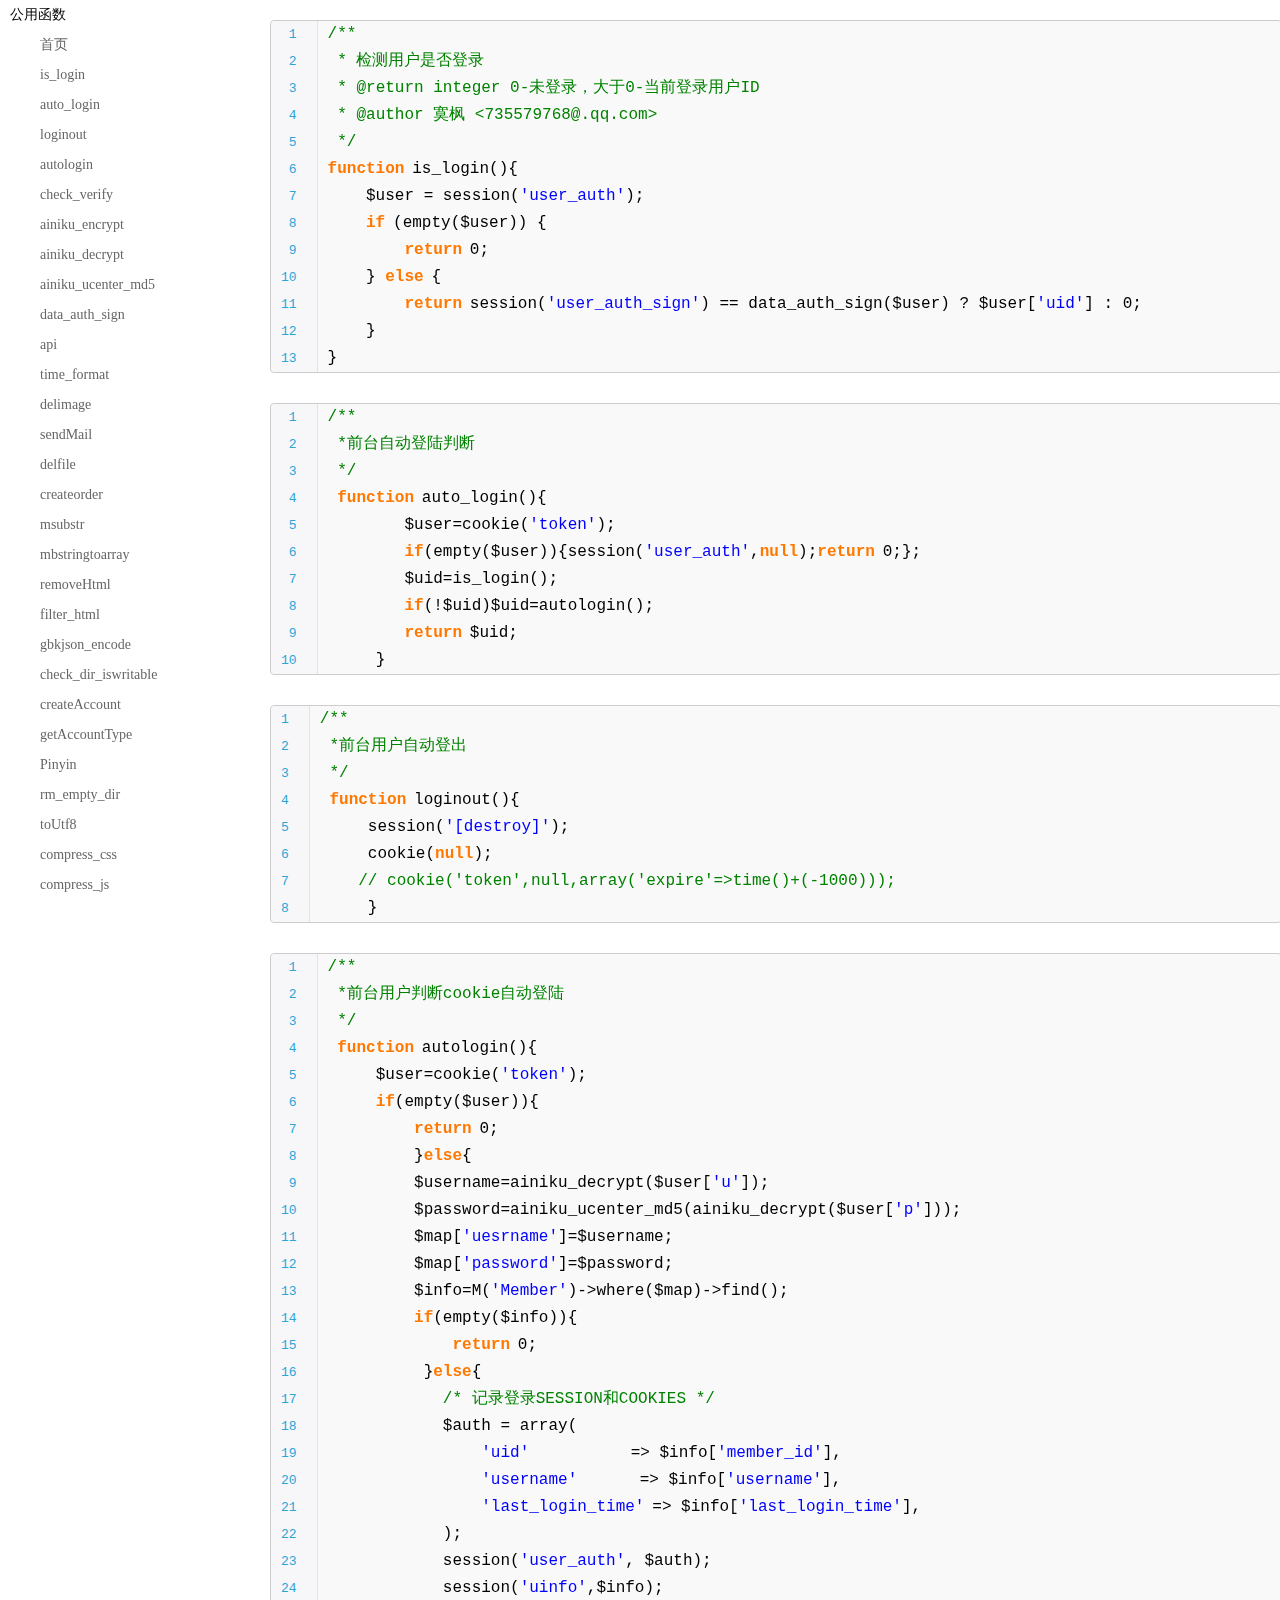
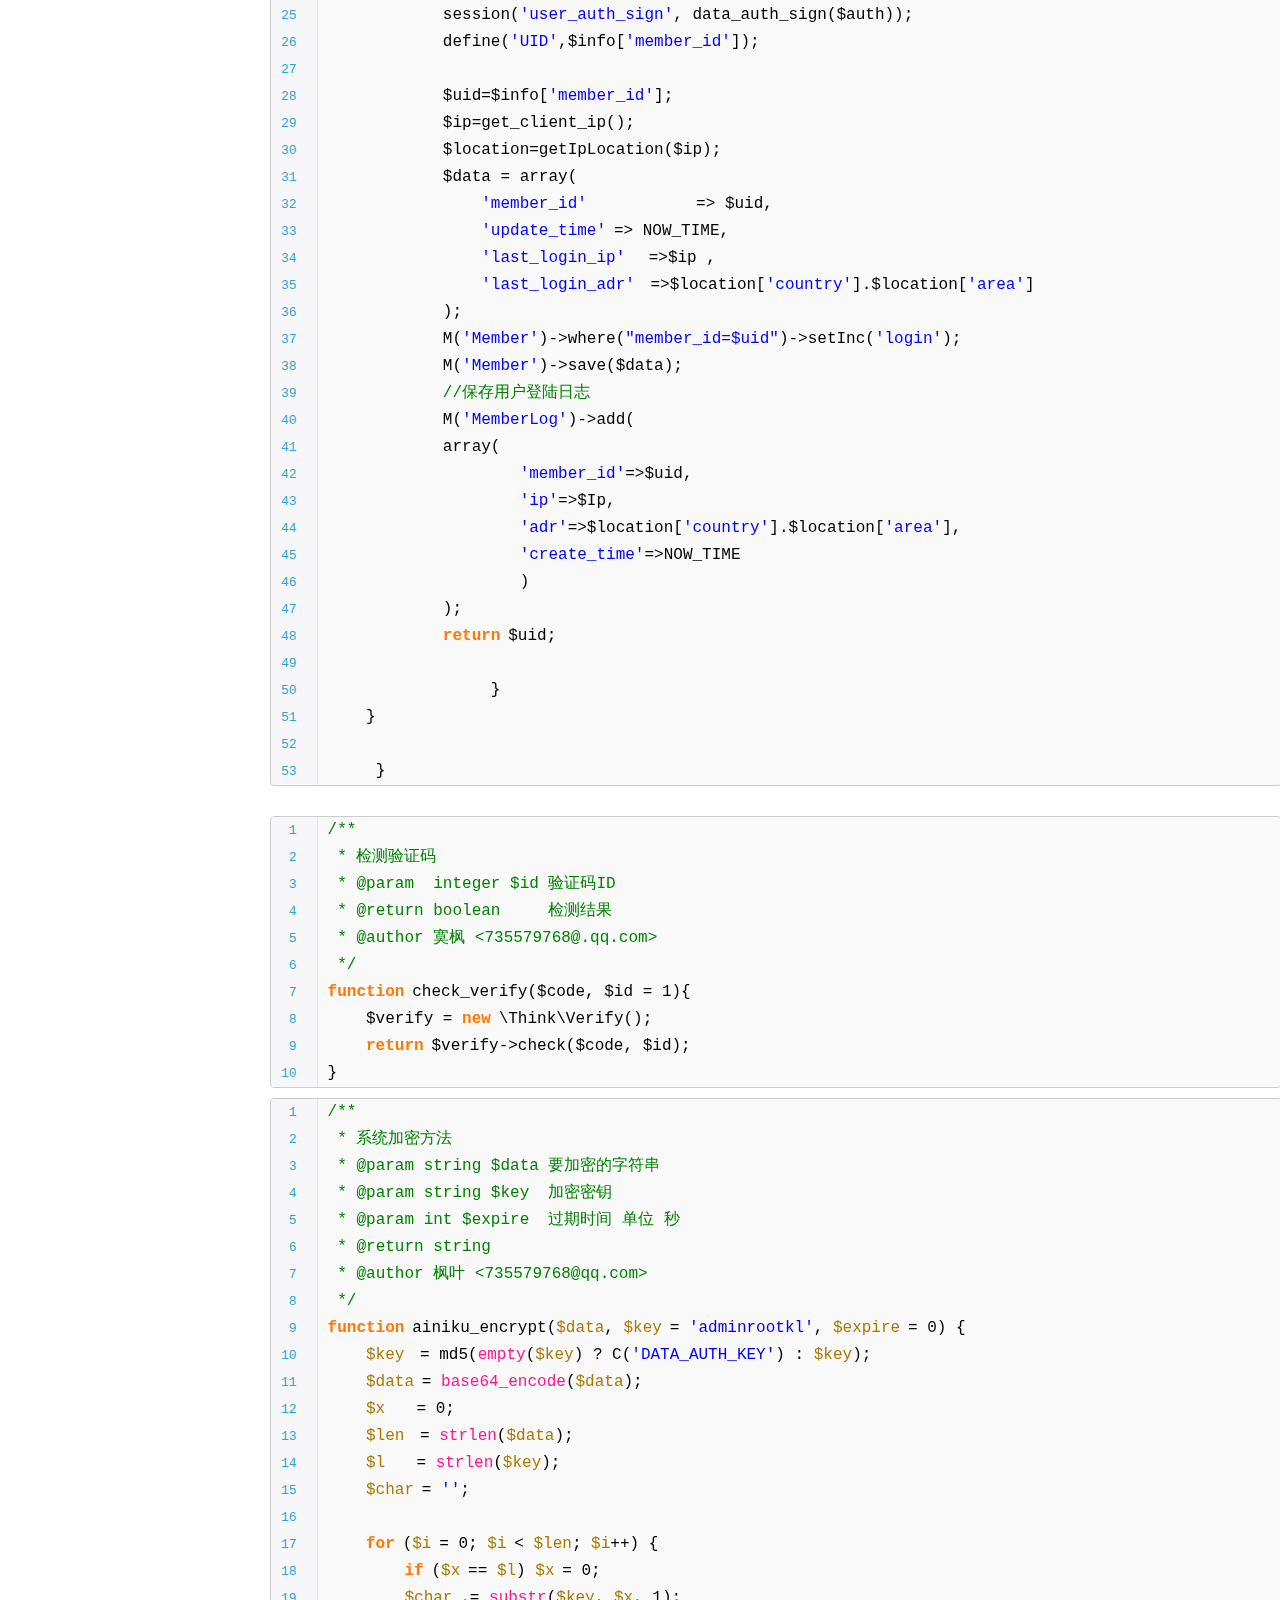
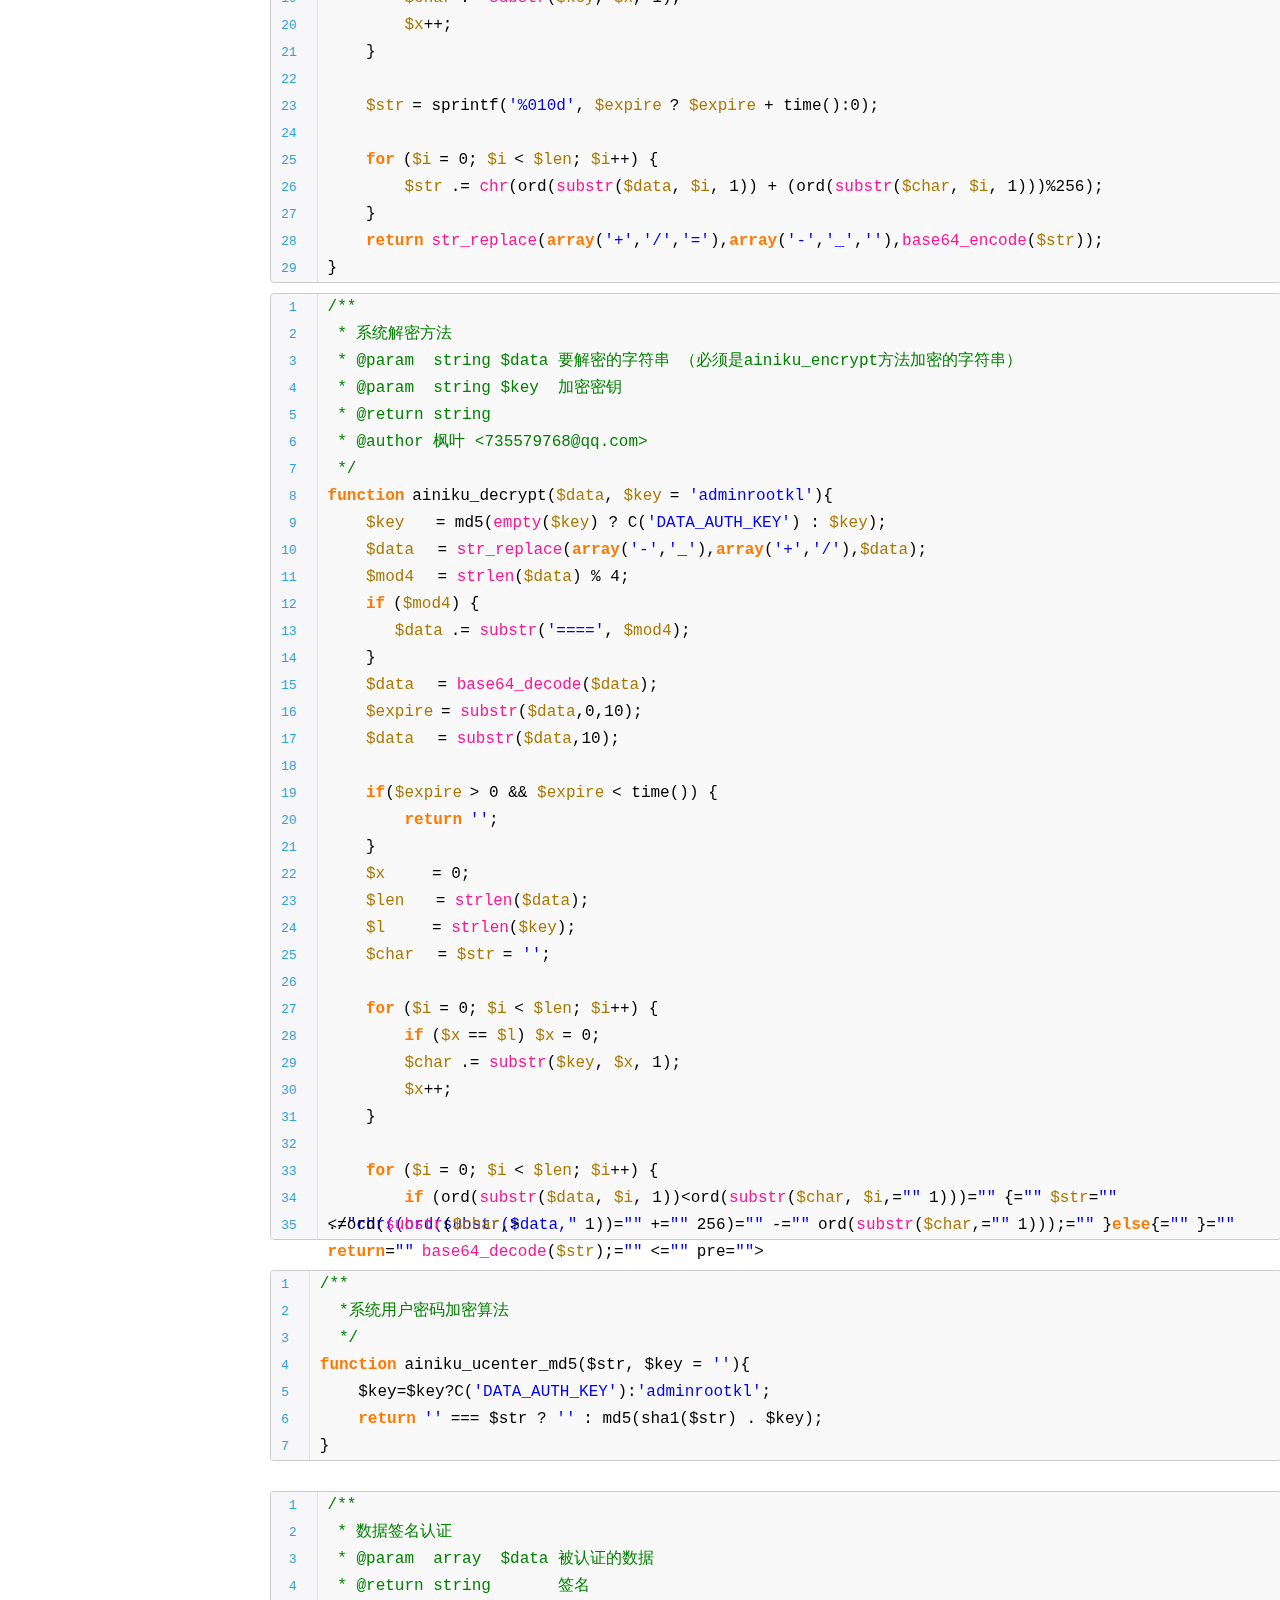
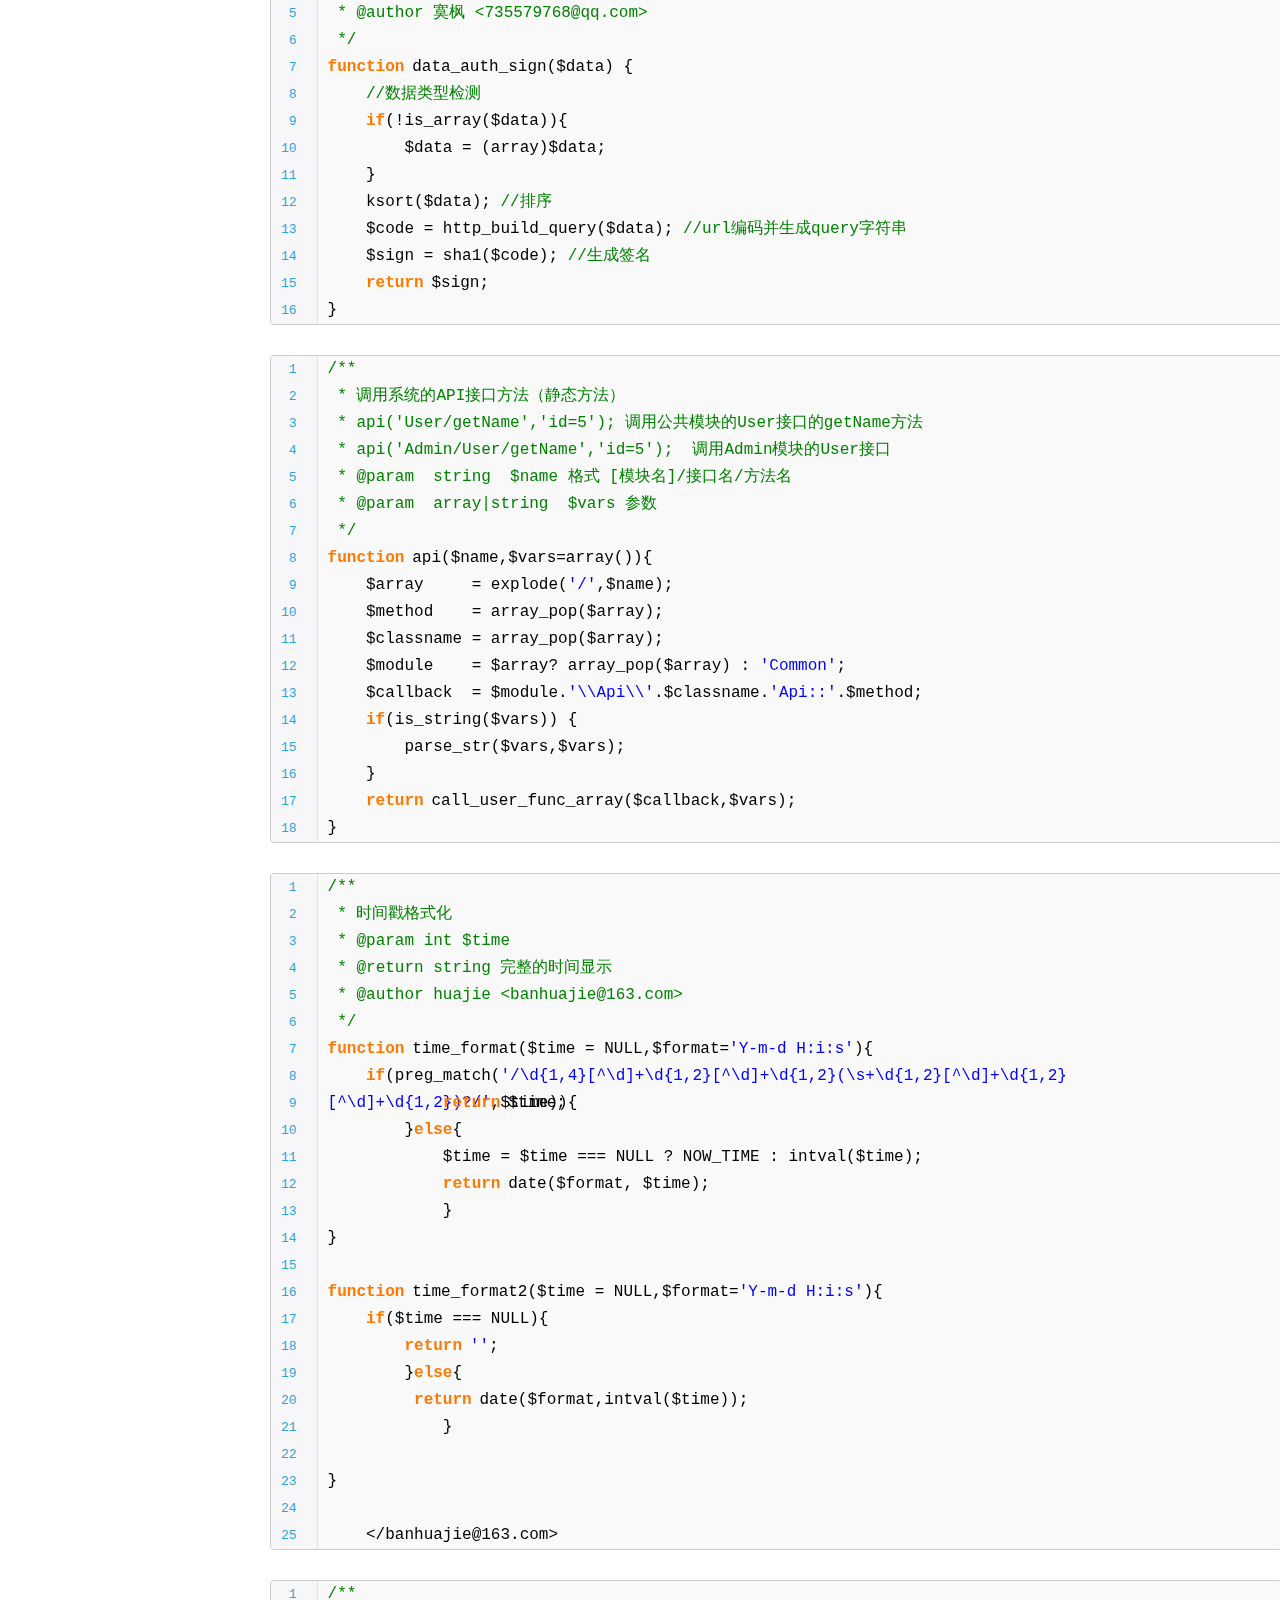
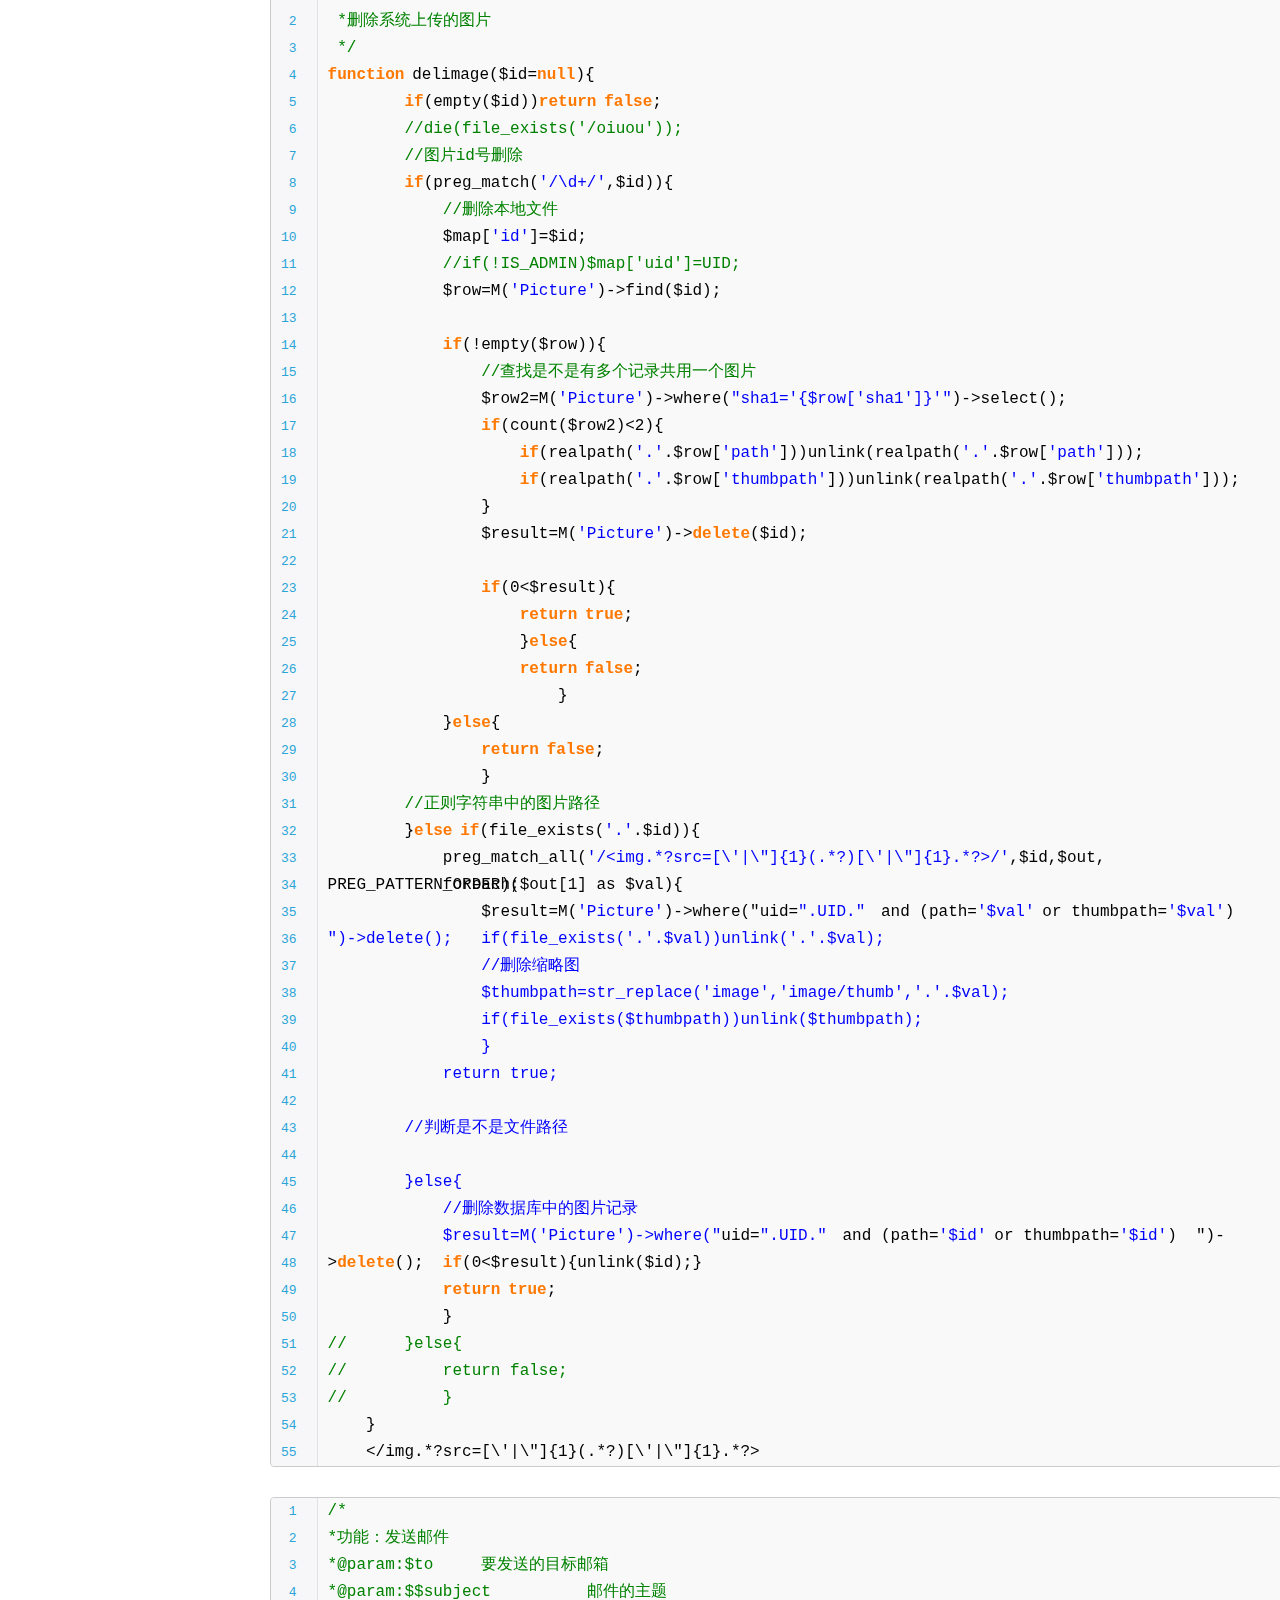
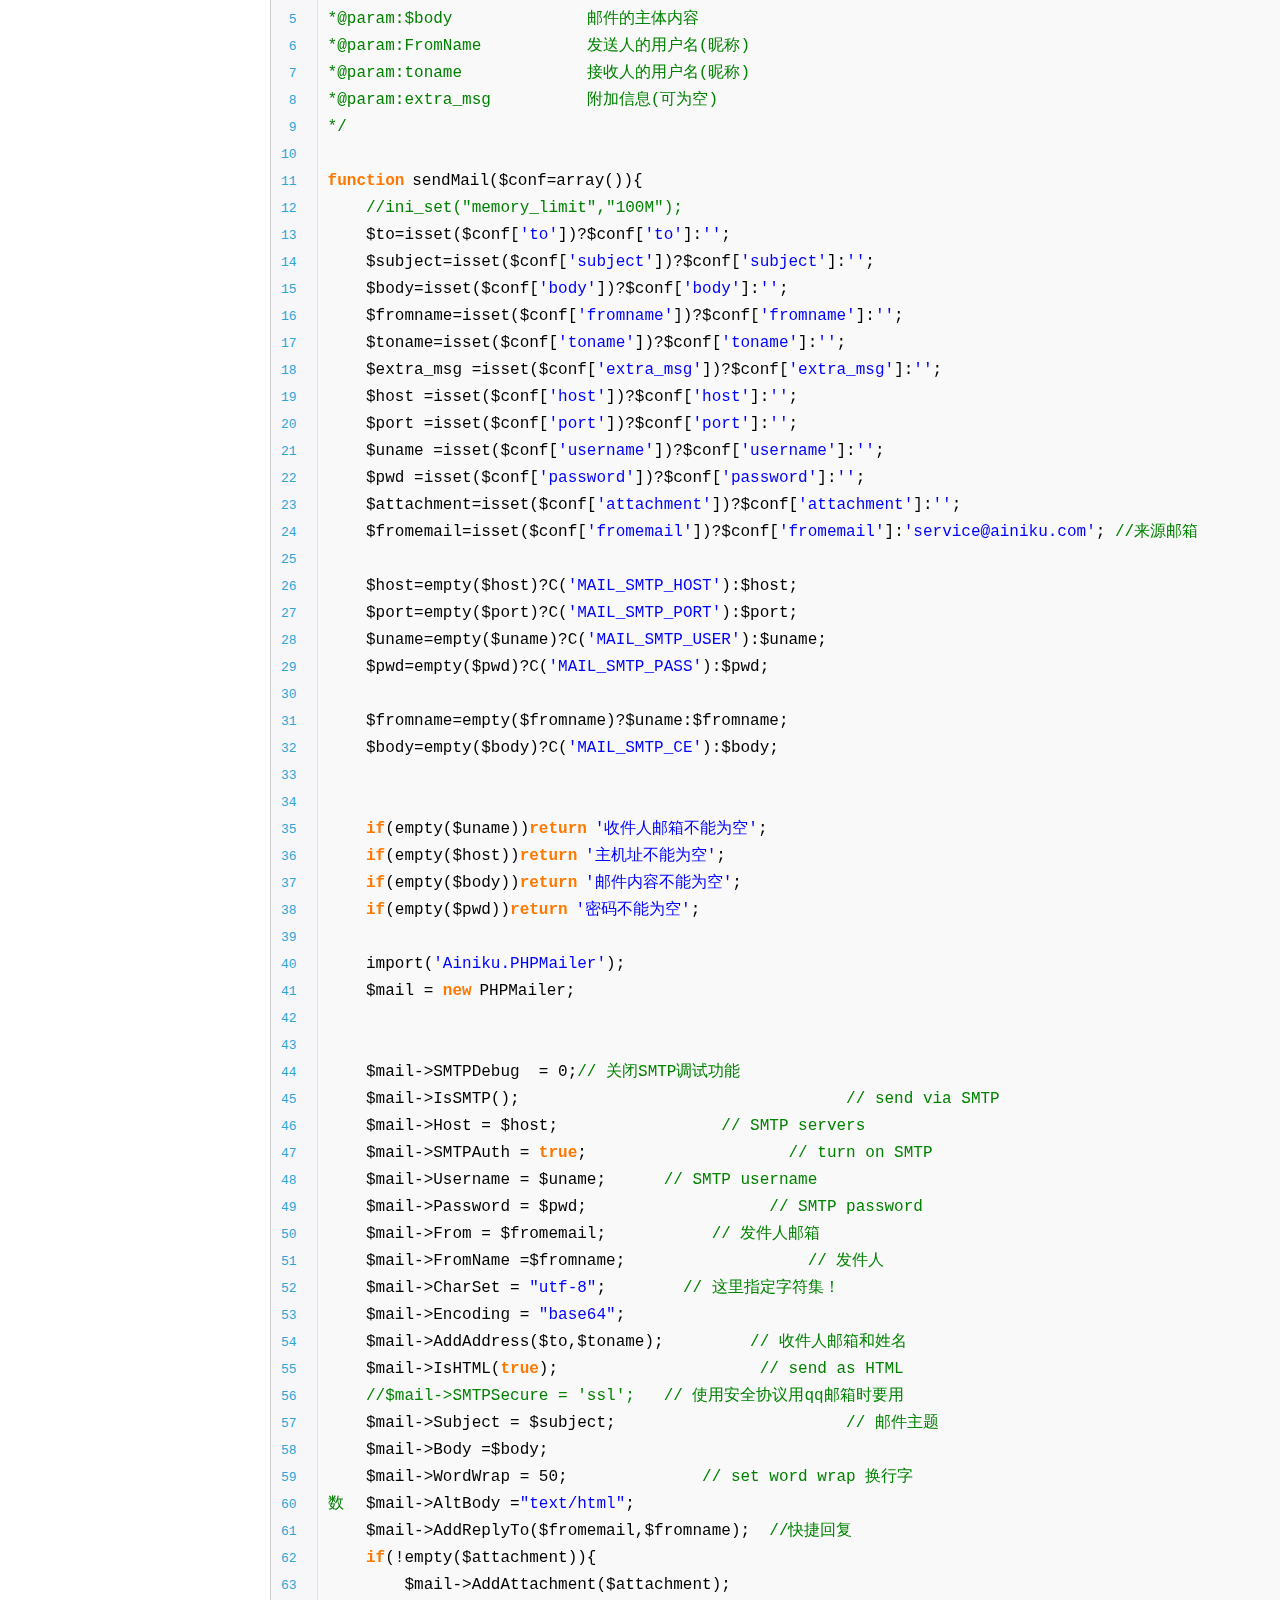
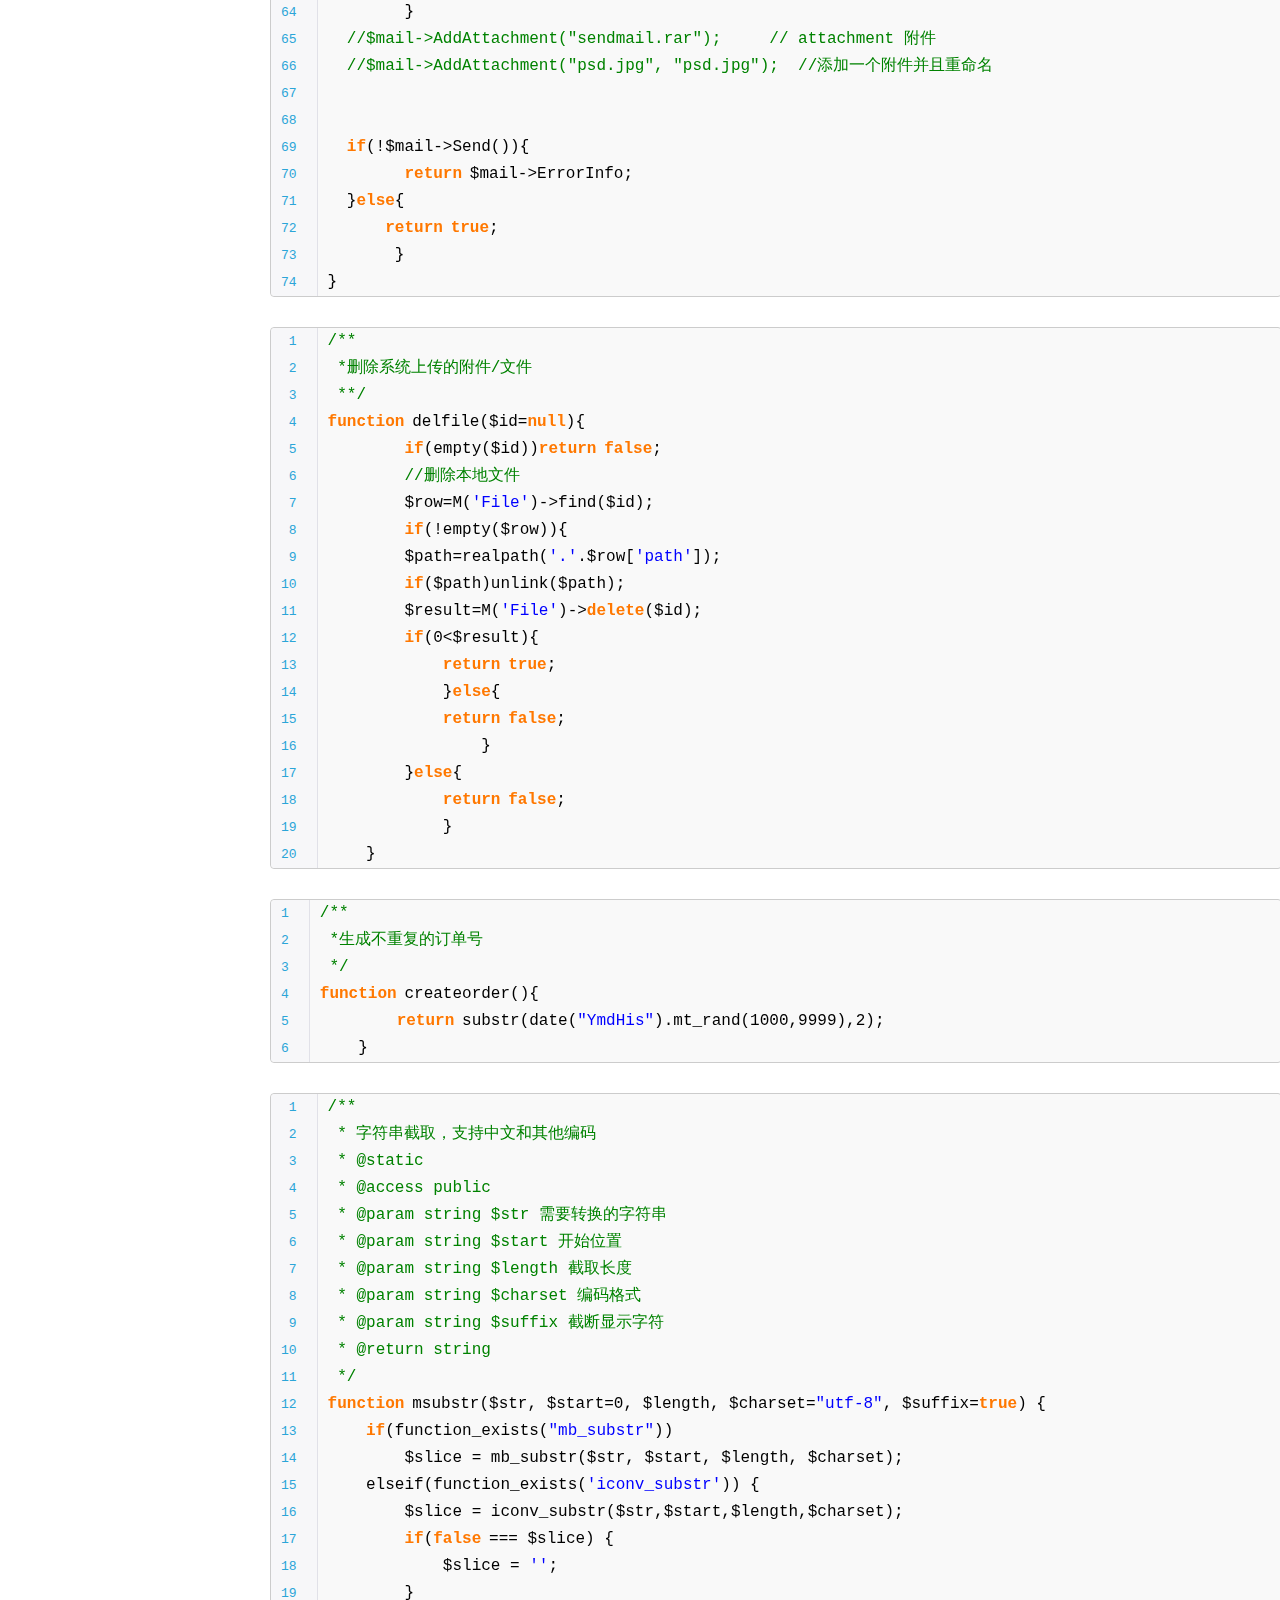
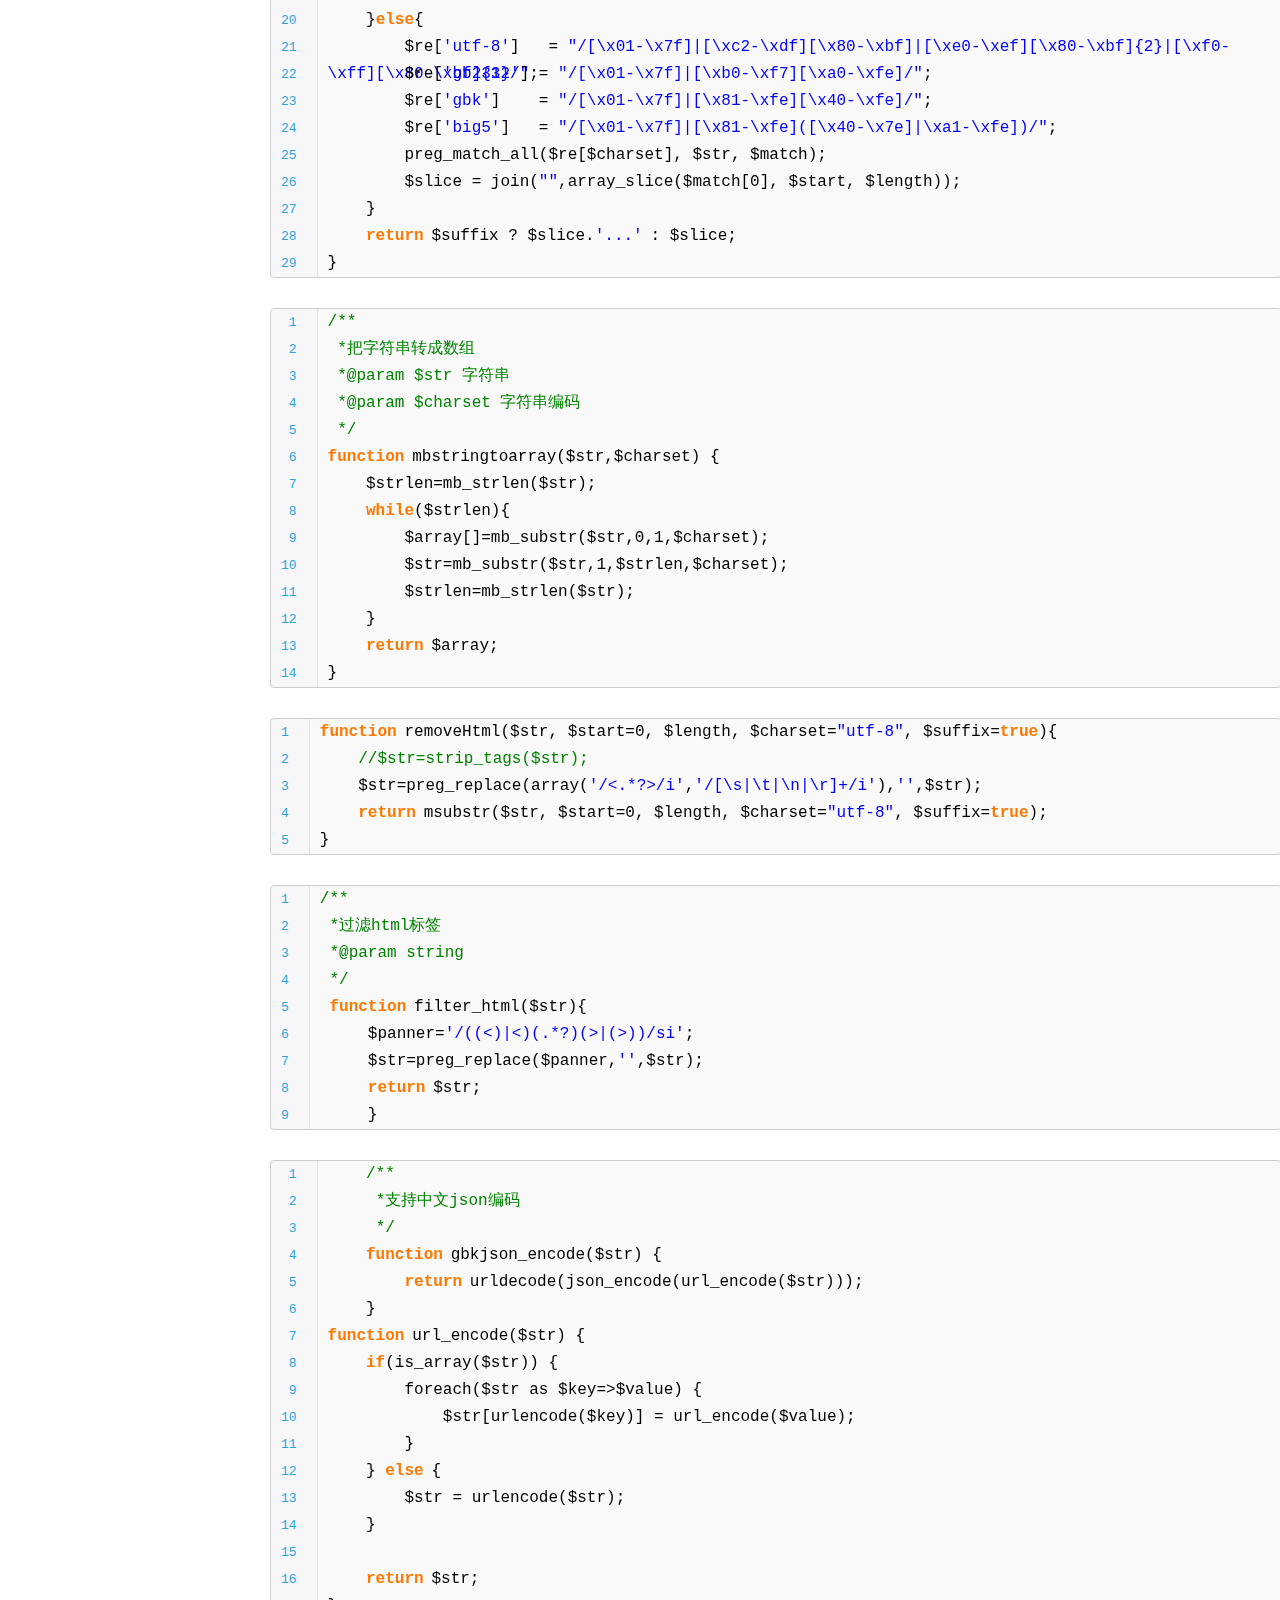
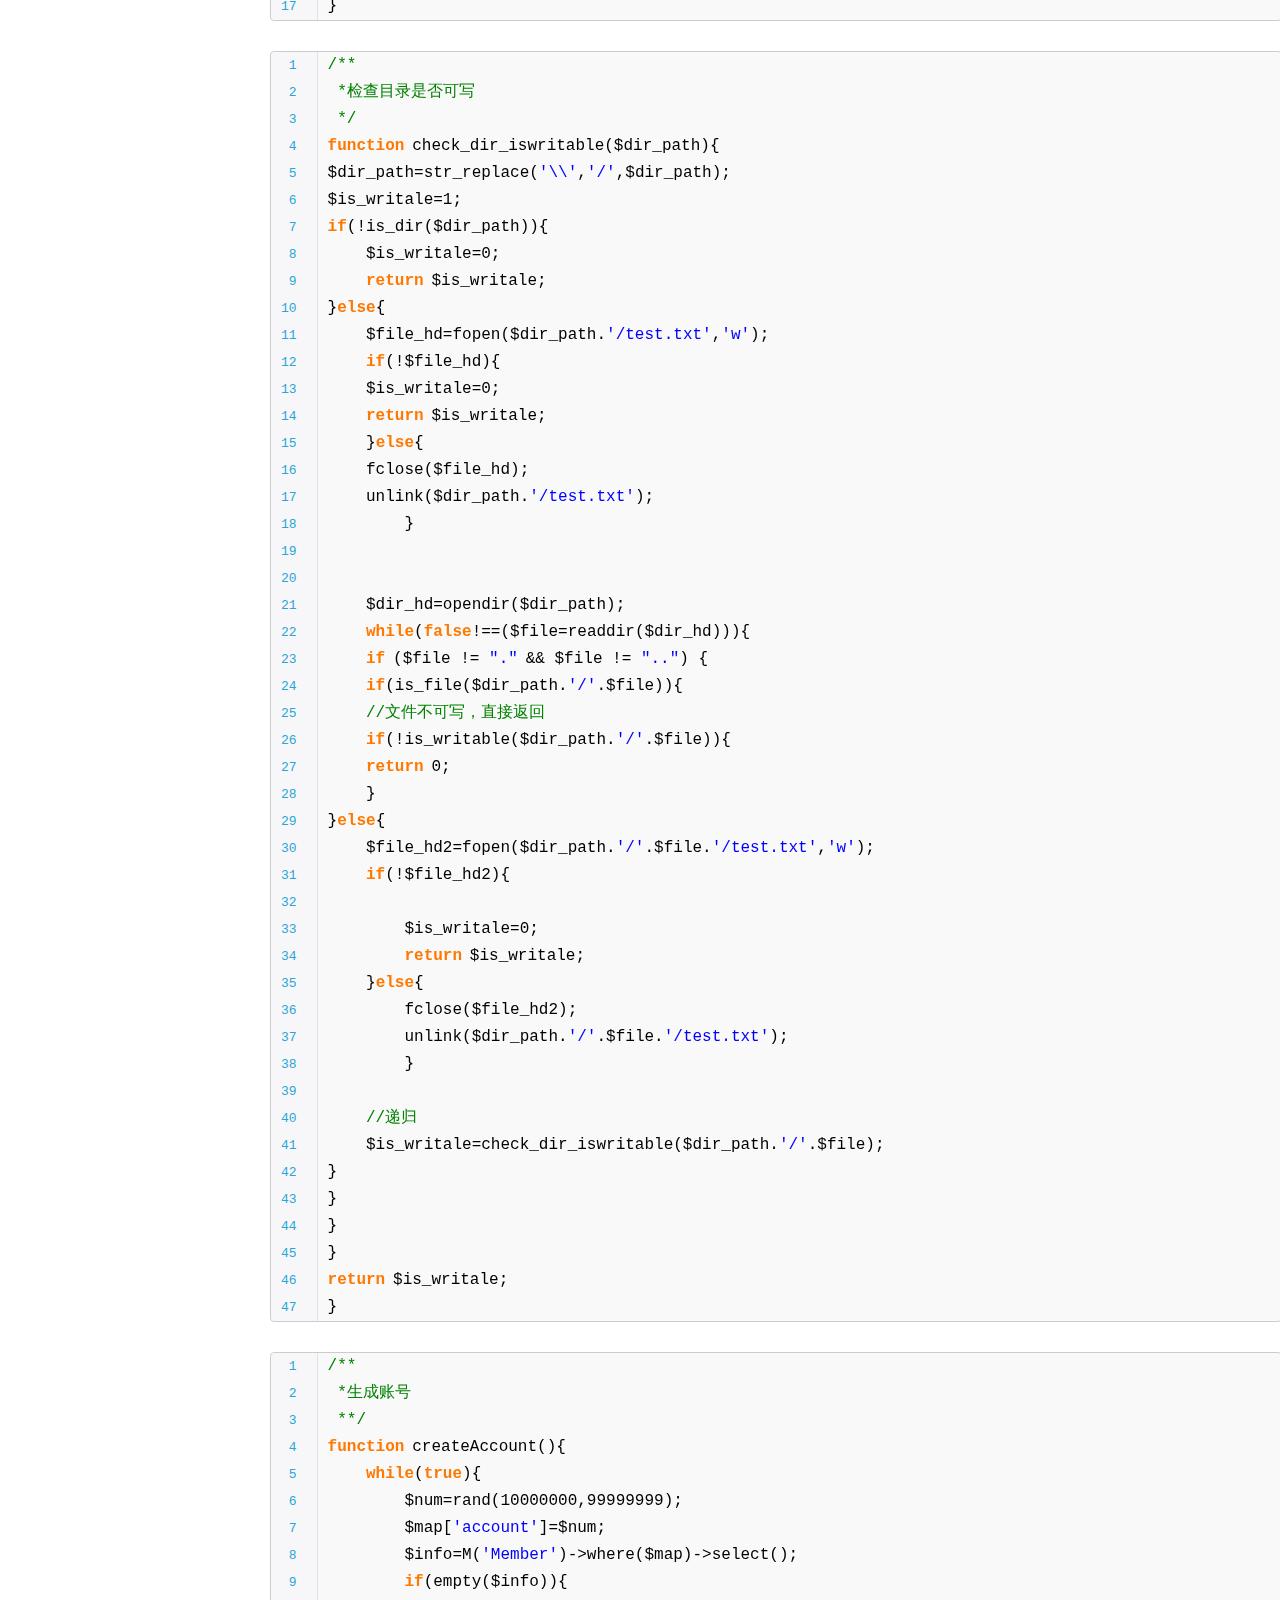
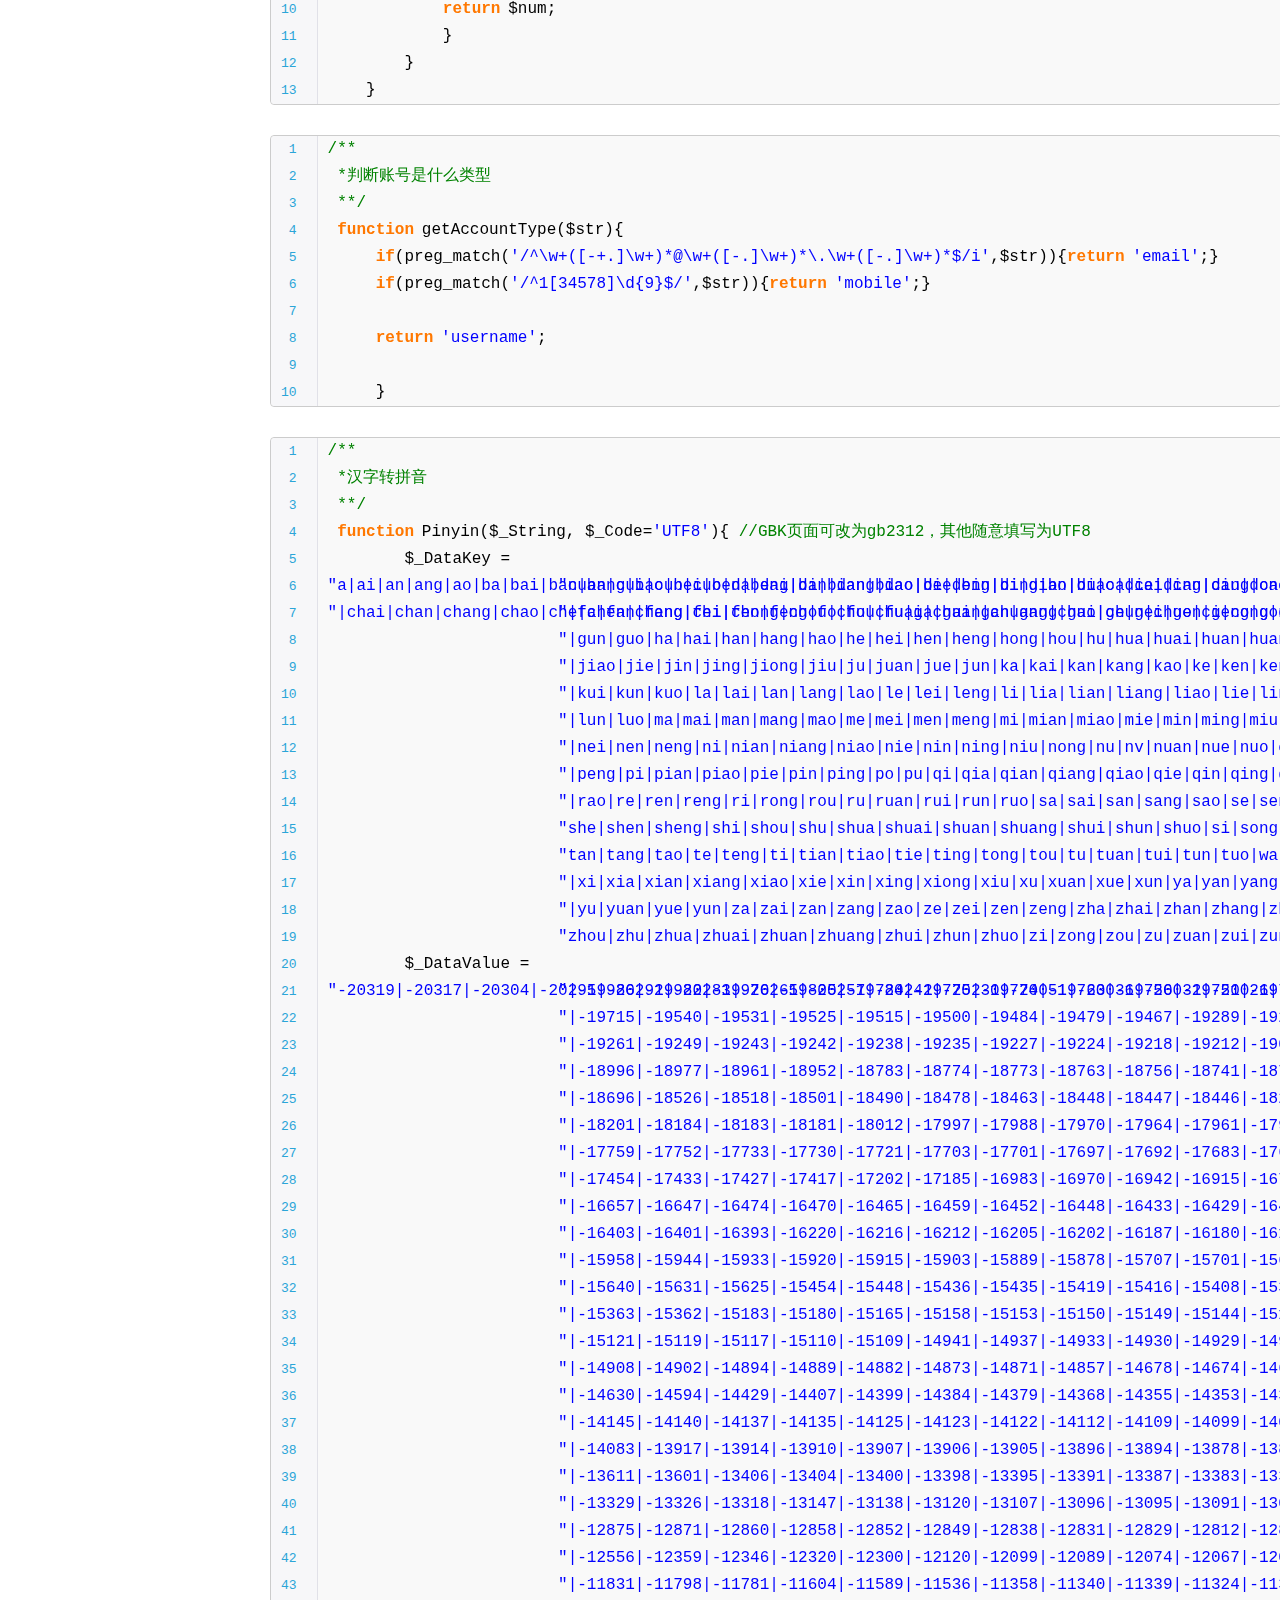
==== commit 46e159d1: "" ====
--- a/ainiku/index.html
+++ b/ainiku/index.html
@@ -3,6 +3,7 @@
 <head>
 <meta charset="utf-8">
 <title>ainiku</title>
+<script src="js/jquery-1.9.1.min.js" type="text/javascript"></script>
 <script src="js/init.js" type="text/javascript"></script>
 <script src="js/shcode.js" type="text/javascript"></script>
 <link href="css/index.css" type="text/css" rel="stylesheet" />
@@ -10,6 +11,14 @@
 </head>
 
 <body>
+<div class="content">
+<div id="leftdir" class="left">
+<dl>
+<dt><a href="javascript:;">公用函数</a></dt>
+<dd><a href="#">首页</a></dd>
+</dl>
+</div>
+<div id="rightdir" class="right">
 
 
 <div class="function">
@@ -1035,5 +1044,961 @@
 	}
     </pre>
 </div>
+
+
+<div class="function">
+    <a name="getDirList" class="mark"></a>
+    <pre class="brush:js;toolbar:false">
+/**
+ * 返回一个目录中的目录列表(只返回一级)
+ * @param string $path
+ */
+function getDirList($dir){
+	$dirArray[]=NULL;
+	if (false != ($handle = opendir ( $dir ))) {
+		$i=0;
+		while ( false !== ($file = readdir ( $handle )) ) {
+			//去掉"“.”、“..”以及带“.xxx”后缀的文件
+			if ($file != "." && $file != ".."&&!strpos($file,".")) {
+				$dirArray[$i]=$file;
+				$i++;
+			}
+		}
+		//关闭句柄
+		closedir ( $handle );
+	}
+	return $dirArray;
+}
+    </pre>
+</div>
+
+<div class="function">
+    <a name="hook" class="mark"></a>
+    <pre class="brush:js;toolbar:false">
+/**
+ * 系统钩子函数
+ * @param $name 钩子名字
+ */
+function hook($name,$param=array())
+{
+  $map['status']=1;
+  $map['mark']=$name;
+  $map['status']=1;
+  $rows=M('Hooks')->field('id,pluginid')->where($map)->find();
+  if(!empty($rows)){
+  	$pluginidarr=explode(',', $rows['pluginid']);
+  }else{
+    //钩子不存在
+    //throw new \Exception("钩子$name不存在");
+  	trace("钩子'{$name}'不存在或被禁用");
+    return null;
+  }
+  //运行钩子上的插件列表
+  $str='';
+  if(!empty($pluginidarr)){
+  foreach ($pluginidarr as $a){
+    if(empty($a))continue;
+    $model=M('addons')->where("id=$a")->find();
+    if(!empty($model) && $model['status']==='1'){
+    	$method=isset($param['method'])?$param['method']:'run';
+    	$str.=runPluginMethod($model['mark'],$method,$param);
+    }elseif($model['status']===0){  	
+    	trace("插件:[名字]{$model['name']},[标识]{$model['mark']} 被禁用");
+    }elseif(!empty($model['id'])){
+      removePluginFromHook($rows['id'], $a);
+      trace("插件id: $a 对应的插件不存在,已从钩子列表中移除");     
+    }
+  }
+  }
+  return $str;
+}
+    </pre>
+</div>
+
+<div class="function">
+    <a name="UP" class="mark"></a>
+    <pre class="brush:js;toolbar:false">
+/*
+ * 生成插件url地址
+ * @param string $name Test/set 插件和操作
+ * @param string $param 数组参数
+ * */
+function UP($name=null,$param=array()){
+    $a=array();
+	$ab=strpos($name,'?');
+	if($ab!==false){
+		$a=explode('/', substr($name,0,$ab));
+		}else{
+		$a=explode('/', $name);	
+			}
+    $data=array(
+    	'pn'=>$a[0],
+        'pm'=>$a[1]
+    );
+	$data=array_merge($data,$param);
+	//查找参数字符串
+	preg_match('/\w+\/\w+\?(.*)/',$name,$out);
+	if(!empty($out[1]))
+    $data=array_merge($data,parseParam($out[1]));
+	//C('URL_MODEL',0);
+	return U('Addons/plugin',$data);
+}
+    </pre>
+</div>
+
+<div class="function">
+    <a name="parseParam" class="mark"></a>
+    <pre class="brush:js;toolbar:false">
+/**
+ *参数转成数组
+ */
+ function parseParam($str){
+	 $arr=explode('&',$str);
+	 $rearr=array();
+	 foreach($arr as $val){
+		 $ar=explode('=',$val);
+		 $rearr[trim($ar[0])]=trim($ar[1]);
+		 }
+		return $rearr;
+	 }
+    </pre>
+</div>
+
+<div class="function">
+    <a name="runPluginMethod" class="mark"></a>
+    <pre class="brush:js;toolbar:false">
+  /*
+   * 调用插件方法
+   * @param string $name 插件名字
+   * @param string $method 插件调用的方法
+   * @param string $param一维数组传参数,返数组顺序传参
+   * 返回方法的返回值
+   */
+function runPluginMethod($pn=null,$pm=null,$param=array()){
+    //包含插件目录
+    require_once  ADDONS_PATH.$pn.'/'.$pn.'Plugin.class.php';
+    $str="\\".ADDONS_DIR_NAME."\\$pn\\".$pn.'Plugin';
+    $temobj=new $str();
+    return call_user_func_array(array($temobj,$pm),$param);
+  }
+    </pre>
+</div>
+
+<div class="function">
+    <a name="plugin" class="mark"></a>
+    <pre class="brush:js;toolbar:false">
+ function plugin($name,$param=array()){
+	 try{
+		//包含插件目录
+		$narr=explode('/',$name);
+		require_once  ADDONS_PATH.$narr[0].'/'.$narr[0].'Plugin.class.php';
+		$str="\\".ADDONS_DIR_NAME."\\{$narr[0]}\\".$narr[0].'Plugin';
+		$temobj=new $str();
+		return call_user_func_array(array($temobj,$narr[1]),array($param));	 
+	 }catch(Exception $e){
+		 throw new \Think\Exception($e->getMessage());
+		 }
+	 }
+    </pre>
+</div>
+
+<div class="function">
+    <a name="removePluginFromHook" class="mark"></a>
+    <pre class="brush:js;toolbar:false">
+/*
+ * 从钩子中移除一个插件
+ * @param string $hid 钩子id
+ * @param string $aid 插件id,支持多个用,分隔
+ * 成功返回true，失败返回false
+ * */
+function removePluginFromHook($hid,$aid){
+    $model=M('Hooks')->where("id=$hid")->field('pluginid')->find();
+    $temarr=explode(',',$model['pluginid']);
+    $result=array();
+    foreach ($temarr as $a){
+    		$str=stripos($aid,$a);
+    		if($str===false){
+    		  $result[]=$a;
+    		}
+    }
+    $str=implode(',', $result);
+    $res=M('Hooks')->where("id=$hid")->save(array('pluginid'=>$str));
+    if($res){
+    	return  true;
+    }else{
+    	return false;
+    }
+}
+    </pre>
+</div>
+
+<div class="function">
+    <a name="addPluginToHook" class="mark"></a>
+    <pre class="brush:js;toolbar:false">
+/*
+ * 向钩子中添加一个插件
+* @param string $hid 钩子id
+* @param string $aid 插件id,支持多个用,分隔
+* 成功返回true，失败返回false
+* */
+function addPluginToHook($hid,$aid){
+  $model=M('Hooks')->where("id=$hid")->field('pluginid')->find();
+  $str1=$model['pluginid'];
+  $str='';
+  if(empty($str1)){
+  	$str=$aid;
+  }else{
+  	$str=$str1.','.$aid;
+  }
+  $res=M('Hooks')->where("id=$hid")->save(array('pluginid'=>$str));
+  if($res){
+    return  true;
+  }else{
+    return false;
+  }
+}
+    </pre>
+</div>
+
+<div class="function">
+    <a name="DP" class="mark"></a>
+    <pre class="brush:js;toolbar:false">
+/**
+ *实例化扩展模型
+ *@param $pname 扩展名字
+ *@param $model 模型名字
+ */
+ function DP($model,$pname){
+	  if(empty($model)) return new Think\Model;
+	  $model='\Plugins\\'.$pname.'\\Model\\'.$model.'Model';
+	  return new $model();
+	 }
+    </pre>
+</div>
+
+<div class="function">
+    <a name="markimg" class="mark"></a>
+    <pre class="brush:js;toolbar:false">
+/**
+ *给目标图片添加水印
+//使用示例
+markimg(array(
+	'dst'=>'./images/1.jpg',//原始图像
+	'src'=>'./images/ico.png',//水印图像
+	'pos'=>'center'//水印位置('left,right,center'),
+	'str'=>'水印文字'
+));
+ */
+function markimg($info=array(
+					'det'=>null,
+					'src'=>null,
+					'pos'=>'right',
+					'str'=>''
+					)){
+		//原始图像 
+       $dst =$info['dst'] ;//"./images/tu.png"; //注意图片路径要正确 
+	   //水印图像 
+       $src = $info['src'];//"./images/ico.png"; //注意路径要写对
+		//水印在原图的位置比例
+		$pos=$info['pos'];
+       //得到原始图片信息 
+       $dst_info = getimagesize($dst);
+	   //检查图片大小符合添加水印的条件不
+	   $tj=explode('X',C('SHUIYIN_TIAOJIAN'));  
+       if(!($dst_info[0]>=intval($tj[0]) && $dst_info[1]>=intval($tj[1])))return false;
+	   switch ($dst_info[2]) 
+       { 
+        case 1: $dst_im =imagecreatefromgif($dst);break;
+        case 2: $dst_im =imagecreatefromjpeg($dst);break;
+        case 3: $dst_im =imagecreatefrompng($dst);break; 
+        case 6: $dst_im =imagecreatefromwbmp($dst);break; 
+        default: return("不支持的文件类型1"); 
+       } 
+	
+	 if($info['str']!=''){
+		  $font_size = 14;
+		  $fontname = 'C:\WINDOWS\Fonts\simkai.ttf';
+		  $black = imagecolorallocate($dst_im,0,0,0);
+		  $arr=imagettfbbox($font_size,0,$fontname,$info['str']);
+		  $hh=abs($arr[7]-$arr[1]);
+		  $ww=abs($arr[2]-$arr[0]);
+	   switch($pos){
+		   case 'right':
+		   //右下角
+			 imagettftext($dst_im ,$font_size,0,$dst_info[0]-$ww-10,$dst_info[1]-$hh+10,$black,$fontname,$info['str']);
+		   break;
+		   case 'center':
+		   //正中间
+			 imagettftext($dst_im ,$font_size,0,($dst_info[0]-$ww-10)/2,$dst_info[1]-$hh+10,$black,$fontname,$info['str']);
+			break; 
+		   default :
+		   //左下角
+		    imagettftext($dst_im ,$font_size,0,10,$dst_info[1]-$hh+10,$black,$fontname,$info['str']);
+		   }
+		 
+	}else{
+		 //添加图片水印
+       $src_info = getimagesize($src); 
+       switch ($src_info[2]) 
+       { 
+        case 1: $src_im =imagecreatefromgif($src);break;    
+        case 2: $src_im =imagecreatefromjpeg($src);break;   
+        case 3: $src_im =imagecreatefrompng($src);break;
+        case 6: $src_im =imagecreatefromwbmp($src);break; 
+        default: return("不支持的文件类型1"); 
+       } 
+       //支持png本身透明度的方式
+	   switch($pos){
+		   case 'right':
+		   //右下角
+	  	   imagecopy($dst_im,$src_im,$dst_info[0]-$src_info[0]-10,$dst_info[1]-$src_info[1]-10,0,0,$src_info[0],$src_info[1]);
+		   break;
+		   case 'center':
+		   //正中间
+			imagecopy($dst_im,$src_im,($dst_info[0]-$src_info[0])/2,($dst_info[1]-$src_info[1])/2,0,0,$src_info[0],$src_info[1]);
+			break; 
+		   default :
+		   //左下角
+			imagecopy($dst_im,$src_im,10,$dst_info[1]-$src_info[1]-10,0,0,$src_info[0],$src_info[1]);
+		   }
+	}
+	   //保存图片 
+       switch ($dst_info[2]){ 
+        case 1: imagegif($dst_im,$dst);break;
+        case 2: imagejpeg($dst_im,$dst);break; 
+        case 3: imagepng($dst_im,$dst);break;    
+        case 6: imagewbmp($dst_im,$dst);break; 
+        default: 
+        return("不支持的文件类型2"); 
+       } 
+       imagedestroy($dst_im); 
+       imagedestroy($src_im);   	
+	   return true;
+	}
+    </pre>
+</div>
+
+<div class="function">
+    <a name="img2thumb" class="mark"></a>
+    <pre class="brush:js;toolbar:false">
+/**
+ * 生成缩略图
+ * @author yangzhiguo0903@163.com
+ * @param string     源图绝对完整地址{带文件名及后缀名}
+ * @param string     目标图绝对完整地址{带文件名及后缀名}
+ * @param int        缩略图宽{0:此时目标高度不能为0，目标宽度为源图宽*(目标高度/源图高)}
+ * @param int        缩略图高{0:此时目标宽度不能为0，目标高度为源图高*(目标宽度/源图宽)}
+ * @param bool createimg  true输出到浏览器 false输出到文件
+ * @param bool proportion  剪切true  缩放false会有白边框
+ * @return boolean
+ */
+function img2thumb($src_img, $dst_img, $width = 75, $height = 75,$createimg=true,$proportion = false)
+{
+    if(!is_file($src_img))
+    {
+        return false;
+    }
+	$to='';
+	if(!empty($dst_img)){
+		$ot =strtolower(pathinfo($dst_img, PATHINFO_EXTENSION));
+		$dirname =pathinfo($dst_img, PATHINFO_DIRNAME);
+		if(!file_exists($dirname))createFolder($dirname);
+	}else{
+		$ot =strtolower(pathinfo($src_img, PATHINFO_EXTENSION));
+		}
+    $otfunc = 'image' . ($ot == 'jpg' ? 'jpeg' : $ot);
+    $srcinfo = getimagesize($src_img);
+    $src_w = $srcinfo[0];
+    $src_h = $srcinfo[1];
+	//if($src_h<intval(C('THUMB_HEIGHT')) || $src_w<intval(C('THUMB_WIDTH'))){return false;}
+    $type  = strtolower(substr(image_type_to_extension($srcinfo[2]), 1));
+    $createfun = 'imagecreatefrom' . ($type == 'jpg' ? 'jpeg' : $type);
+
+ 	if(!$createimg)header('content-type:image/'.($type == 'jpg' ? 'jpeg' : $type));
+    $dst_h = $height;
+    $dst_w = $width;
+    $x = $y = 0;
+
+	$zfxbili=0.00;
+	//如果缩略图是正方形，算出源图的宽高比例如果接近正方形的话就生成正方形的图片
+	if($width==$height){
+		$zfxbili=doubleval($src_w)/doubleval($src_h);
+	}
+
+    //源图和缩略图一样大小的情况直接复制
+    if($src_w==$width && $src_h==$height){
+    	return copy($src_img,$dst_img);
+    }
+	$src_image=$createfun($src_img);
+	
+	$cropped_image = imagecreatetruecolor($width, $height);
+	
+	if($width==$height && 1.2>$zfxbili && $zfxbili>=0.8){
+		$white = imagecolorallocate($cropped_image, 255, 255, 255);
+		imagefill($cropped_image, 0, 0, $white);
+		}else{
+		imagesavealpha($src_image,true);//这里很重要;
+		$alpha= imagecolorallocatealpha($cropped_image,255,255,255,127);
+		imagealphablending($cropped_image,false);//这里很重要,意思是不合并颜色,直接用$img图像颜色替换,包括透明色;
+		imagesavealpha($cropped_image,true);//这里很重要,意思是不要丢了$thumb图像的透明色
+		imagefill($cropped_image, 0, 0, $alpha);
+		}
+//剪切图片(先从源图片中按缩略图的比例剪切出一个区域再缩放到缩略图中)
+if($proportion){
+	//源图比缩略图大的情况
+	if($src_w>$width && $src_h>$height){
+		//缩略图宽高一样的情况
+		if($width==$height){
+	 		//源图类似正方形2:1 比例 宽大于高 
+			if($zfxbili>1 && $zfxbili<1.2){
+				//算出缩放的实际高度
+				$ah=$src_h*$width/$src_w;
+				//算出实际的y轴
+				$ay=($height-$ah)/2;
+				imagecopyresampled($cropped_image, $src_image,0,$ay, 0, 0, $width,$ah, $src_w, $src_h);
+				if($createimg){$otfunc($cropped_image, $dst_img);}else{$otfunc($cropped_image);}
+				imagedestroy($cropped_image);
+				imagedestroy($src_image);
+				return true;
+			}
+			//源图类似正方形1:2 比例 高大于宽 
+			if($zfxbili>=0.8 && $zfxbili<1.2){
+				//算出缩放的实际宽度
+				$aw=$src_w*$height/$src_h;
+				//算出实际的x轴
+				$ax=($width-$aw)/2;
+				imagecopyresampled($cropped_image, $src_image,$ax,0, 0, 0, $aw, $height, $src_w, $src_h);
+				if($createimg){$otfunc($cropped_image, $dst_img);}else{$otfunc($cropped_image);}
+				imagedestroy($cropped_image);
+				imagedestroy($src_image);
+				return true;
+			}
+	 		//源图宽高一样
+			if($src_h==$src_w){
+				imagecopyresampled($cropped_image, $src_image,0,0, 0, 0, $width, $height, $src_w, $src_h);
+				if($createimg){$otfunc($cropped_image, $dst_img);}else{$otfunc($cropped_image);}
+				imagedestroy($cropped_image);
+				imagedestroy($src_image);
+				return true;
+			}
+			//源图宽大于高
+			if($src_w>$src_h){
+				$ww=$src_h;
+				$_x=($src_w-$src_h)/2; 
+				imagecopyresampled($cropped_image, $src_image,0,0, $_x, 0, $width, $height, $ww, $ww);
+				if($createimg){$otfunc($cropped_image, $dst_img);}else{$otfunc($cropped_image);}
+				imagedestroy($cropped_image);
+				imagedestroy($src_image);
+				return true;
+			}else{
+			//源图宽小于等于高
+				$ww=$src_w;
+				$_y=($src_h-$src_w)/2;
+				imagecopyresampled($cropped_image, $src_image,0,0, 0, $_y, $width, $height, $ww, $ww);
+				if($createimg){$otfunc($cropped_image, $dst_img);}else{$otfunc($cropped_image);}
+				imagedestroy($cropped_image);
+				imagedestroy($src_image);
+				return true;
+			}
+		}else{//缩略图宽高不一样的情况
+				//缩略图宽大于高
+				if($width>$height){
+				 	$bili=($width/$height);
+					$hh=$src_w/$bili;
+					$_y=($src_h-$hh)/2;
+				 	if($src_w>$src_h){
+						//查找合适剪切的高
+						$tem_w=$src_w;
+						$tem_h=0;
+						while(true){
+							$tem_h=($tem_w/$bili);
+							if($tem_h<=$src_h){break;}else{$tem_w--;}
+						}
+						$_x=($src_w-$tem_w)/2;
+						$_y=($src_h-$tem_h)/2;
+						imagecopyresampled($cropped_image, $src_image,0,0, $_x, $_y, $width, $height, $tem_w, $tem_h);
+						if($createimg){$otfunc($cropped_image, $dst_img);}else{$otfunc($cropped_image);}
+						imagedestroy($cropped_image);
+						imagedestroy($src_image);
+						return true;
+					}else{
+						imagecopyresampled($cropped_image, $src_image,0,0, 0, $_y, $width, $height, $src_w, $hh);
+						if($createimg){$otfunc($cropped_image, $dst_img);}else{$otfunc($cropped_image);}
+						imagedestroy($cropped_image);
+						imagedestroy($src_image);
+						return true;
+					}
+				}else{
+				//缩略图宽小于等于高
+					$bili=($height/$width);
+					$ww=$src_h/$bili;
+					$_x=($src_w-$ww)/2;
+					 	if($src_h>$src_w){
+							//查找合适剪切的高
+							$tem_h=$src_h;
+							$tem_w=0;
+							while(true){
+								$tem_w=($tem_h/$bili);
+								if($tem_w<=$src_w){break;}else{$tem_h--;}
+							}
+							$_x=($src_w-$tem_w)/2;
+							$_y=($src_h-$tem_h)/2;
+							imagecopyresampled($cropped_image, $src_image,0,0, $_x, 0, $width, $height, $tem_w, $tem_h);
+							if($createimg){$otfunc($cropped_image, $dst_img);}else{$otfunc($cropped_image);}
+							imagedestroy($cropped_image);
+							imagedestroy($src_image);
+							return true;
+						}else{
+							imagecopyresampled($cropped_image, $src_image,0,0, $_x, 0, $width, $height, $ww, $src_h);
+							if($createimg){$otfunc($cropped_image, $dst_img);}else{$otfunc($cropped_image);}
+							imagedestroy($cropped_image);
+							imagedestroy($src_image);
+							return true;
+						}
+				}
+			}
+	}else{
+	//源图任意一个长度比缩略图小的情况
+		if($src_h<=$height && $src_w<=$width){
+			//源图宽高都比缩略图小
+			$_x=($width-$src_w)/2;
+			$_y=($height-$src_h)/2;
+			imagecopyresampled($cropped_image, $src_image,$_x, $_y,0, 0, $src_w, $src_h, $src_w, $src_h);
+			if($createimg){$otfunc($cropped_image, $dst_img);}else{$otfunc($cropped_image);}
+			imagedestroy($cropped_image);
+			imagedestroy($src_image);
+			return true;
+		}else if($src_h<=$height){
+			//源图高比缩略图小
+			$hh=$width/($src_w/$src_h);
+			$_y=($height-$hh)/2;
+			imagecopyresampled($cropped_image, $src_image,0, $_y,0, 0, $width, $src_h, $src_w, $src_h);
+			if($createimg){$otfunc($cropped_image, $dst_img);}else{$otfunc($cropped_image);}
+			imagedestroy($cropped_image);
+			imagedestroy($src_image);
+			return true;
+		}else{
+			//源图宽比缩略图小
+			$ww=$height/($src_h/$src_w);
+			$_x=($width-$ww)/2;
+			imagecopyresampled($cropped_image, $src_image,$_x, 0,0, 0, $src_w, $height,$src_w, $src_h);
+			if($createimg){$otfunc($cropped_image, $dst_img);}else{$otfunc($cropped_image);}
+			imagedestroy($cropped_image);
+			imagedestroy($src_image);
+			return true;
+		}
+	}
+}else{
+//缩放图片(把源图片完整的缩放到缩略图中)
+	//缩略图宽高一样
+	if($width==$height){
+		//源图宽大于高
+		if($src_w>$src_h){
+			$ah=$src_h*$width/$src_w;
+			$ay=($height-$ah)/2;
+			imagecopyresampled($cropped_image, $src_image,0,$ay, 0,0, $width, $ah,$src_w, $src_h);
+			if($createimg){$otfunc($cropped_image, $dst_img);}else{$otfunc($cropped_image);}
+			imagedestroy($cropped_image);
+			imagedestroy($src_image);
+			return true;
+		}
+		//源图宽小于高
+		if($src_w<$src_h){
+			$aw=$src_w*$height/$src_h;
+			$ax=($width-$aw)/2;
+			imagecopyresampled($cropped_image, $src_image,$ax,0, 0,0, $aw, $height,$src_w, $src_h);
+			if($createimg){$otfunc($cropped_image, $dst_img);}else{$otfunc($cropped_image);}
+			imagedestroy($cropped_image);
+			imagedestroy($src_image);
+			return true;
+		}
+		//源图宽等于高
+		if($src_w==$src_h){
+			imagecopyresampled($cropped_image, $src_image,0,0,0, 0, $width, $height,$src_w, $src_h);
+			if($createimg){$otfunc($cropped_image, $dst_img);}else{$otfunc($cropped_image);}
+			imagedestroy($cropped_image);
+			imagedestroy($src_image);
+			return true;
+		}
+	}
+	//缩略图宽大于高
+	if($width>$height){
+		//源图宽大于高
+		if($src_w>$src_h){
+			$ah=$src_h*$width/$src_w;
+			$ay=($height-$ah)/2;
+			imagecopyresampled($cropped_image, $src_image,0,$ay, 0,0, $width, $ah,$src_w, $src_h);
+			if($createimg){$otfunc($cropped_image, $dst_img);}else{$otfunc($cropped_image);}
+			imagedestroy($cropped_image);
+			imagedestroy($src_image);
+			return true;
+		}
+		//源图宽小于高
+		if($src_w<=$src_h){
+			$aw=$src_w*$height/$src_h;
+			$ax=($width-$aw)/2;
+			imagecopyresampled($cropped_image, $src_image,$ax,0, 0,0, $aw, $height,$src_w, $src_h);
+			if($createimg){$otfunc($cropped_image, $dst_img);}else{$otfunc($cropped_image);}
+			imagedestroy($cropped_image);
+			imagedestroy($src_image);
+			return true;
+		}
+		//源图宽等于高
+		//if($src_w==$src_h){
+		//	imagecopyresampled($cropped_image, $src_image,0,0,0, 0, $width, $height,$src_w, $src_h);
+		//}
+	}
+	//缩略图宽小于高
+	if($width<$height){
+		//源图宽小于高
+		if($src_w<=$src_h){
+			$aw=$src_w*$height/$src_h;
+			$ax=($width-$aw)/2;
+			imagecopyresampled($cropped_image, $src_image,$ax,0, 0,0, $aw, $height,$src_w, $src_h);
+			if($createimg){$otfunc($cropped_image, $dst_img);}else{$otfunc($cropped_image);}
+			imagedestroy($cropped_image);
+			imagedestroy($src_image);
+			return true;
+		}
+		//源图宽大于高
+		if($src_w>$src_h){
+			$ah=$src_h*$width/$src_w;
+			$ay=($height-$ah)/2;
+			imagecopyresampled($cropped_image, $src_image,0,$ay, 0,0, $width, $ah,$src_w, $src_h);
+			if($createimg){$otfunc($cropped_image, $dst_img);}else{$otfunc($cropped_image);}
+			imagedestroy($cropped_image);
+			imagedestroy($src_image);
+			return true;
+		}
+
+	}
+}
+	return true;
+}
+    </pre>
+</div>
+
+
+<div class="function">
+    <a name="imagecreatefrombmp" class="mark"></a>
+    <pre class="brush:js;toolbar:false">
+/**
+ * BMP 创建函数
+ * @author simon
+ * @param string $filename path of bmp file
+ * @example who use,who knows
+ * @return resource of GD
+ */
+function imagecreatefrombmp( $filename ){
+    if ( !$f1 = fopen( $filename, "rb" ) )
+        return FALSE;
+     
+    $FILE = unpack( "vfile_type/Vfile_size/Vreserved/Vbitmap_offset", fread( $f1, 14 ) );
+    if ( $FILE['file_type'] != 19778 )
+        return FALSE;
+     
+    $BMP = unpack( 'Vheader_size/Vwidth/Vheight/vplanes/vbits_per_pixel' . '/Vcompression/Vsize_bitmap/Vhoriz_resolution' . '/Vvert_resolution/Vcolors_used/Vcolors_important', fread( $f1, 40 ) );
+    $BMP['colors'] = pow( 2, $BMP['bits_per_pixel'] );
+    if ( $BMP['size_bitmap'] == 0 )
+        $BMP['size_bitmap'] = $FILE['file_size'] - $FILE['bitmap_offset'];
+    $BMP['bytes_per_pixel'] = $BMP['bits_per_pixel'] / 8;
+    $BMP['bytes_per_pixel2'] = ceil( $BMP['bytes_per_pixel'] );
+    $BMP['decal'] = ($BMP['width'] * $BMP['bytes_per_pixel'] / 4);
+    $BMP['decal'] -= floor( $BMP['width'] * $BMP['bytes_per_pixel'] / 4 );
+    $BMP['decal'] = 4 - (4 * $BMP['decal']);
+    if ( $BMP['decal'] == 4 )
+        $BMP['decal'] = 0;
+     
+    $PALETTE = array();
+    if ( $BMP['colors'] < 16777216 ){
+        $PALETTE = unpack( 'V' . $BMP['colors'], fread( $f1, $BMP['colors'] * 4 ) );
+    }
+     
+    $IMG = fread( $f1, $BMP['size_bitmap'] );
+    $VIDE = chr( 0 );
+     
+    $res = imagecreatetruecolor( $BMP['width'], $BMP['height'] );
+    $P = 0;
+    $Y = $BMP['height'] - 1;
+    while( $Y >= 0 ){
+        $X = 0;
+        while( $X < $BMP['width'] ){
+            if ( $BMP['bits_per_pixel'] == 32 ){
+                $COLOR = unpack( "V", substr( $IMG, $P, 3 ) );
+                $B = ord(substr($IMG, $P,1));
+                $G = ord(substr($IMG, $P+1,1));
+                $R = ord(substr($IMG, $P+2,1));
+                $color = imagecolorexact( $res, $R, $G, $B );
+                if ( $color == -1 )
+                    $color = imagecolorallocate( $res, $R, $G, $B );
+                $COLOR[0] = $R*256*256+$G*256+$B;
+                $COLOR[1] = $color;
+            }elseif ( $BMP['bits_per_pixel'] == 24 )
+                $COLOR = unpack( "V", substr( $IMG, $P, 3 ) . $VIDE );
+            elseif ( $BMP['bits_per_pixel'] == 16 ){
+                $COLOR = unpack( "n", substr( $IMG, $P, 2 ) );
+                $COLOR[1] = $PALETTE[$COLOR[1] + 1];
+            }elseif ( $BMP['bits_per_pixel'] == 8 ){
+                $COLOR = unpack( "n", $VIDE . substr( $IMG, $P, 1 ) );
+                $COLOR[1] = $PALETTE[$COLOR[1] + 1];
+            }elseif ( $BMP['bits_per_pixel'] == 4 ){
+                $COLOR = unpack( "n", $VIDE . substr( $IMG, floor( $P ), 1 ) );
+                if ( ($P * 2) % 2 == 0 )
+                    $COLOR[1] = ($COLOR[1] >> 4);
+                else
+                    $COLOR[1] = ($COLOR[1] & 0x0F);
+                $COLOR[1] = $PALETTE[$COLOR[1] + 1];
+            }elseif ( $BMP['bits_per_pixel'] == 1 ){
+                $COLOR = unpack( "n", $VIDE . substr( $IMG, floor( $P ), 1 ) );
+                if ( ($P * 8) % 8 == 0 )
+                    $COLOR[1] = $COLOR[1] >> 7;
+                elseif ( ($P * 8) % 8 == 1 )
+                    $COLOR[1] = ($COLOR[1] & 0x40) >> 6;
+                elseif ( ($P * 8) % 8 == 2 )
+                    $COLOR[1] = ($COLOR[1] & 0x20) >> 5;
+                elseif ( ($P * 8) % 8 == 3 )
+                    $COLOR[1] = ($COLOR[1] & 0x10) >> 4;
+                elseif ( ($P * 8) % 8 == 4 )
+                    $COLOR[1] = ($COLOR[1] & 0x8) >> 3;
+                elseif ( ($P * 8) % 8 == 5 )
+                    $COLOR[1] = ($COLOR[1] & 0x4) >> 2;
+                elseif ( ($P * 8) % 8 == 6 )
+                    $COLOR[1] = ($COLOR[1] & 0x2) >> 1;
+                elseif ( ($P * 8) % 8 == 7 )
+                    $COLOR[1] = ($COLOR[1] & 0x1);
+                $COLOR[1] = $PALETTE[$COLOR[1] + 1];
+            }else
+                return FALSE;
+            imagesetpixel( $res, $X, $Y, $COLOR[1] );
+            $X++;
+            $P += $BMP['bytes_per_pixel'];
+        }
+        $Y--;
+        $P += $BMP['decal'];
+    }
+    fclose( $f1 );
+     
+    return $res;
+}
+    </pre>
+</div>
+
+<div class="function">
+    <a name="imagebmp" class="mark"></a>
+    <pre class="brush:js;toolbar:false">
+/** 
+* 创建bmp格式图片 
+* 
+* @author: legend(legendsky@hotmail.com) 
+* @link: http://www.ugia.cn/?p=96 
+* @description: create Bitmap-File with GD library 
+* @version: 0.1 
+* 
+* @param resource $im          图像资源 
+* @param string   $filename    如果要另存为文件，请指定文件名，为空则直接在浏览器输出 
+* @param integer  $bit         图像质量(1、4、8、16、24、32位) 
+* @param integer  $compression 压缩方式，0为不压缩，1使用RLE8压缩算法进行压缩 
+* 
+* @return integer 
+*/ 
+function imagebmp(&$im, $filename = '', $bit = 8, $compression = 0) 
+{ 
+    if (!in_array($bit, array(1, 4, 8, 16, 24, 32))) 
+    { 
+        $bit = 8; 
+    } 
+    else if ($bit == 32) // todo:32 bit 
+    { 
+        $bit = 24; 
+    } 
+  
+    $bits = pow(2, $bit); 
+    
+    // 调整调色板 
+    imagetruecolortopalette($im, true, $bits); 
+    $width  = imagesx($im); 
+    $height = imagesy($im); 
+    $colors_num = imagecolorstotal($im); 
+    
+    if ($bit <= 8) 
+    { 
+        // 颜色索引 
+        $rgb_quad = ''; 
+        for ($i = 0; $i < $colors_num; $i ++) 
+        { 
+            $colors = imagecolorsforindex($im, $i); 
+            $rgb_quad .= chr($colors['blue']) . chr($colors['green']) . chr($colors['red']) . "\0"; 
+        } 
+        
+        // 位图数据 
+        $bmp_data = ''; 
+  
+        // 非压缩 
+        if ($compression == 0 || $bit < 8) 
+        { 
+            if (!in_array($bit, array(1, 4, 8))) 
+            { 
+                $bit = 8; 
+            } 
+  
+            $compression = 0; 
+            
+            // 每行字节数必须为4的倍数，补齐。 
+            $extra = ''; 
+            $padding = 4 - ceil($width / (8 / $bit)) % 4; 
+            if ($padding % 4 != 0) 
+            { 
+                $extra = str_repeat("\0", $padding); 
+            } 
+            
+            for ($j = $height - 1; $j >= 0; $j --) 
+            { 
+                $i = 0; 
+                while ($i < $width) 
+                { 
+                    $bin = 0; 
+                    $limit = $width - $i < 8 / $bit ? (8 / $bit - $width + $i) * $bit : 0; 
+  
+                    for ($k = 8 - $bit; $k >= $limit; $k -= $bit) 
+                    { 
+                        $index = imagecolorat($im, $i, $j); 
+                        $bin |= $index << $k; 
+                        $i ++; 
+                    } 
+  
+                    $bmp_data .= chr($bin); 
+                } 
+                
+                $bmp_data .= $extra; 
+            } 
+        } 
+        // RLE8 压缩 
+        else if ($compression == 1 && $bit == 8) 
+        { 
+            for ($j = $height - 1; $j >= 0; $j --) 
+            { 
+                $last_index = "\0"; 
+                $same_num   = 0; 
+                for ($i = 0; $i <= $width; $i ++) 
+                { 
+                    $index = imagecolorat($im, $i, $j); 
+                    if ($index !== $last_index || $same_num > 255) 
+                    { 
+                        if ($same_num != 0) 
+                        { 
+                            $bmp_data .= chr($same_num) . chr($last_index); 
+                        } 
+  
+                        $last_index = $index; 
+                        $same_num = 1; 
+                    } 
+                    else 
+                    { 
+                        $same_num ++; 
+                    } 
+                } 
+  
+                $bmp_data .= "\0\0"; 
+            } 
+            
+            $bmp_data .= "\0\1"; 
+        } 
+  
+        $size_quad = strlen($rgb_quad); 
+        $size_data = strlen($bmp_data); 
+    } 
+    else 
+    { 
+        // 每行字节数必须为4的倍数，补齐。 
+        $extra = ''; 
+        $padding = 4 - ($width * ($bit / 8)) % 4; 
+        if ($padding % 4 != 0) 
+        { 
+            $extra = str_repeat("\0", $padding); 
+        } 
+  
+        // 位图数据 
+        $bmp_data = ''; 
+  
+        for ($j = $height - 1; $j >= 0; $j --) 
+        { 
+            for ($i = 0; $i < $width; $i ++) 
+            { 
+                $index  = imagecolorat($im, $i, $j); 
+                $colors = imagecolorsforindex($im, $index); 
+                
+                if ($bit == 16) 
+                { 
+                    $bin = 0 << $bit; 
+  
+                    $bin |= ($colors['red'] >> 3) << 10; 
+                    $bin |= ($colors['green'] >> 3) << 5; 
+                    $bin |= $colors['blue'] >> 3; 
+  
+                    $bmp_data .= pack("v", $bin); 
+                } 
+                else 
+                { 
+                    $bmp_data .= pack("c*", $colors['blue'], $colors['green'], $colors['red']); 
+                } 
+                
+                // todo: 32bit; 
+            } 
+  
+            $bmp_data .= $extra; 
+        } 
+  
+        $size_quad = 0; 
+        $size_data = strlen($bmp_data); 
+        $colors_num = 0; 
+    } 
+  
+    // 位图文件头 
+    $file_header = "BM" . pack("V3", 54 + $size_quad + $size_data, 0, 54 + $size_quad); 
+  
+    // 位图信息头 
+    $info_header = pack("V3v2V*", 0x28, $width, $height, 1, $bit, $compression, $size_data, 0, 0, $colors_num, 0); 
+    
+    // 写入文件 
+    if ($filename != '') 
+    { 
+        $fp = fopen("test.bmp", "wb"); 
+  
+        fwrite($fp, $file_header); 
+        fwrite($fp, $info_header); 
+        fwrite($fp, $rgb_quad); 
+        fwrite($fp, $bmp_data); 
+        fclose($fp); 
+  
+        return 1; 
+    } 
+    
+    // 浏览器输出 
+    header("Content-Type: image/bmp"); 
+    echo $file_header . $info_header; 
+    echo $rgb_quad; 
+    echo $bmp_data; 
+    
+    return 1; 
+} 
+    </pre>
+</div>
+
+<div class="function">
+    <a name="" class="mark"></a>
+    <pre class="brush:js;toolbar:false">
+
+    </pre>
+</div>
+
+<div class="function">
+    <a name="" class="mark"></a>
+    <pre class="brush:js;toolbar:false">
+
+    </pre>
+</div>
+
+</div>
+</div>
 </body>
 </html>
--- a/ainiku/css/css.css
+++ b/ainiku/css/css.css
@@ -1,2 +1,15 @@
+body,dl,dt,dd,ul,ol,li,h1,h2,h3,h4,h5,h6,pre,code,form,fieldset,legend,input,button,textarea,p,blockquote,th,td{margin:0;padding:0}
+body{font:14px/1.7 microsoft yahei,Cambria,"Hoefler Text","Liberation Serif",Times,"Times New Roman",serif;background:#fff;color:#666;/*overflow-y:scroll;*/}
+.clie8,
+.cl:after{content:"";visibility:hidden;display:block;font-size:0;content:'';clear:both;height:0;}
+a{color:#666;transition:all .3s;-webkit-transition:all .3s;-moz-transition:all .3s;-o-transition:all .3s;text-decoration:none;}
+a:hover{color:#000;}
 .function:after{ display:block; clear:both; content:''; height:0px;}
-.mark{ display:block; height:10px; clear:both;}+.mark{ display:block; height:10px; clear:both;}
+.left{ width:250px; float:left; height:100%; position:fixed; top:0px; left:0px; overflow:auto;}
+.right{ display:block; margin-left:270px;}
+.left dl dt a,
+.left dl dd a{ display:block;padding-left:10px; height:30px; line-height:30px;}
+.left dl dd a{padding-left:40px;}
+.left dl dd a.hover,
+.left dl dd a:hover{background:#ededed;}
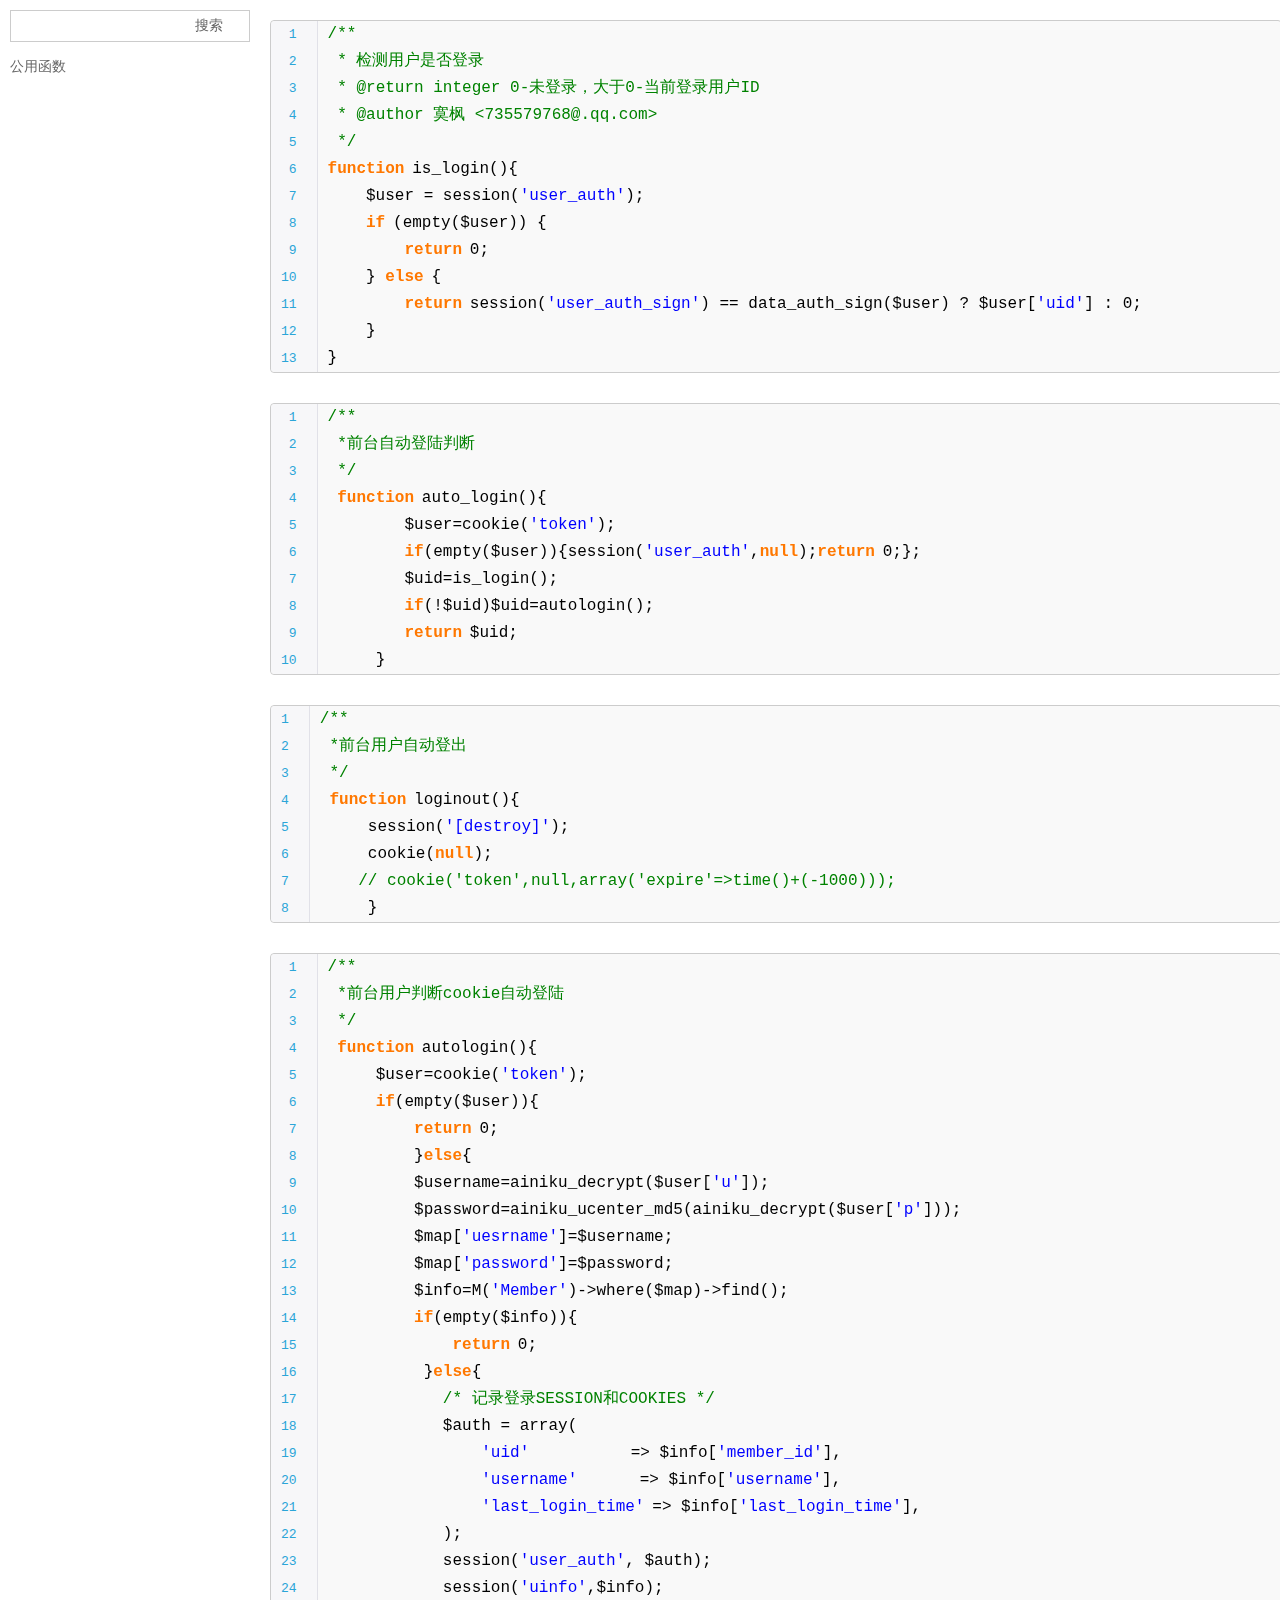
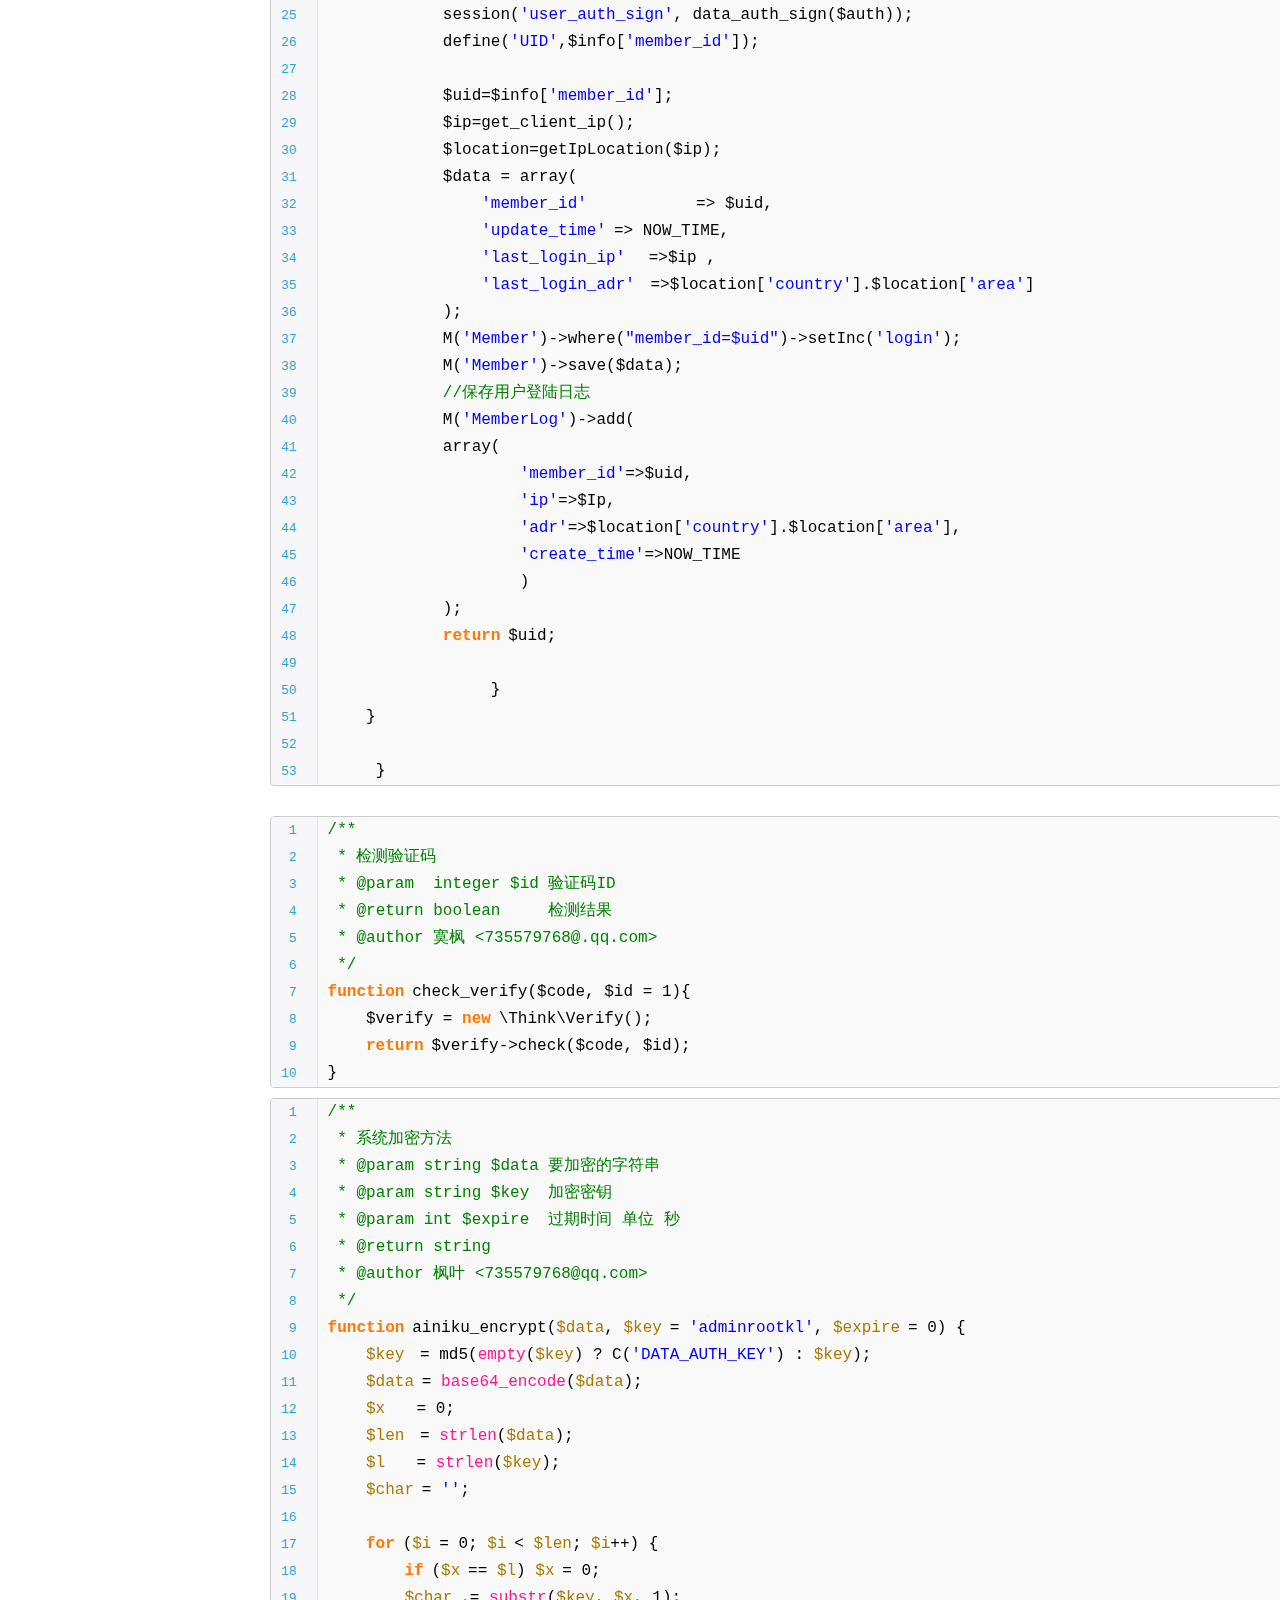
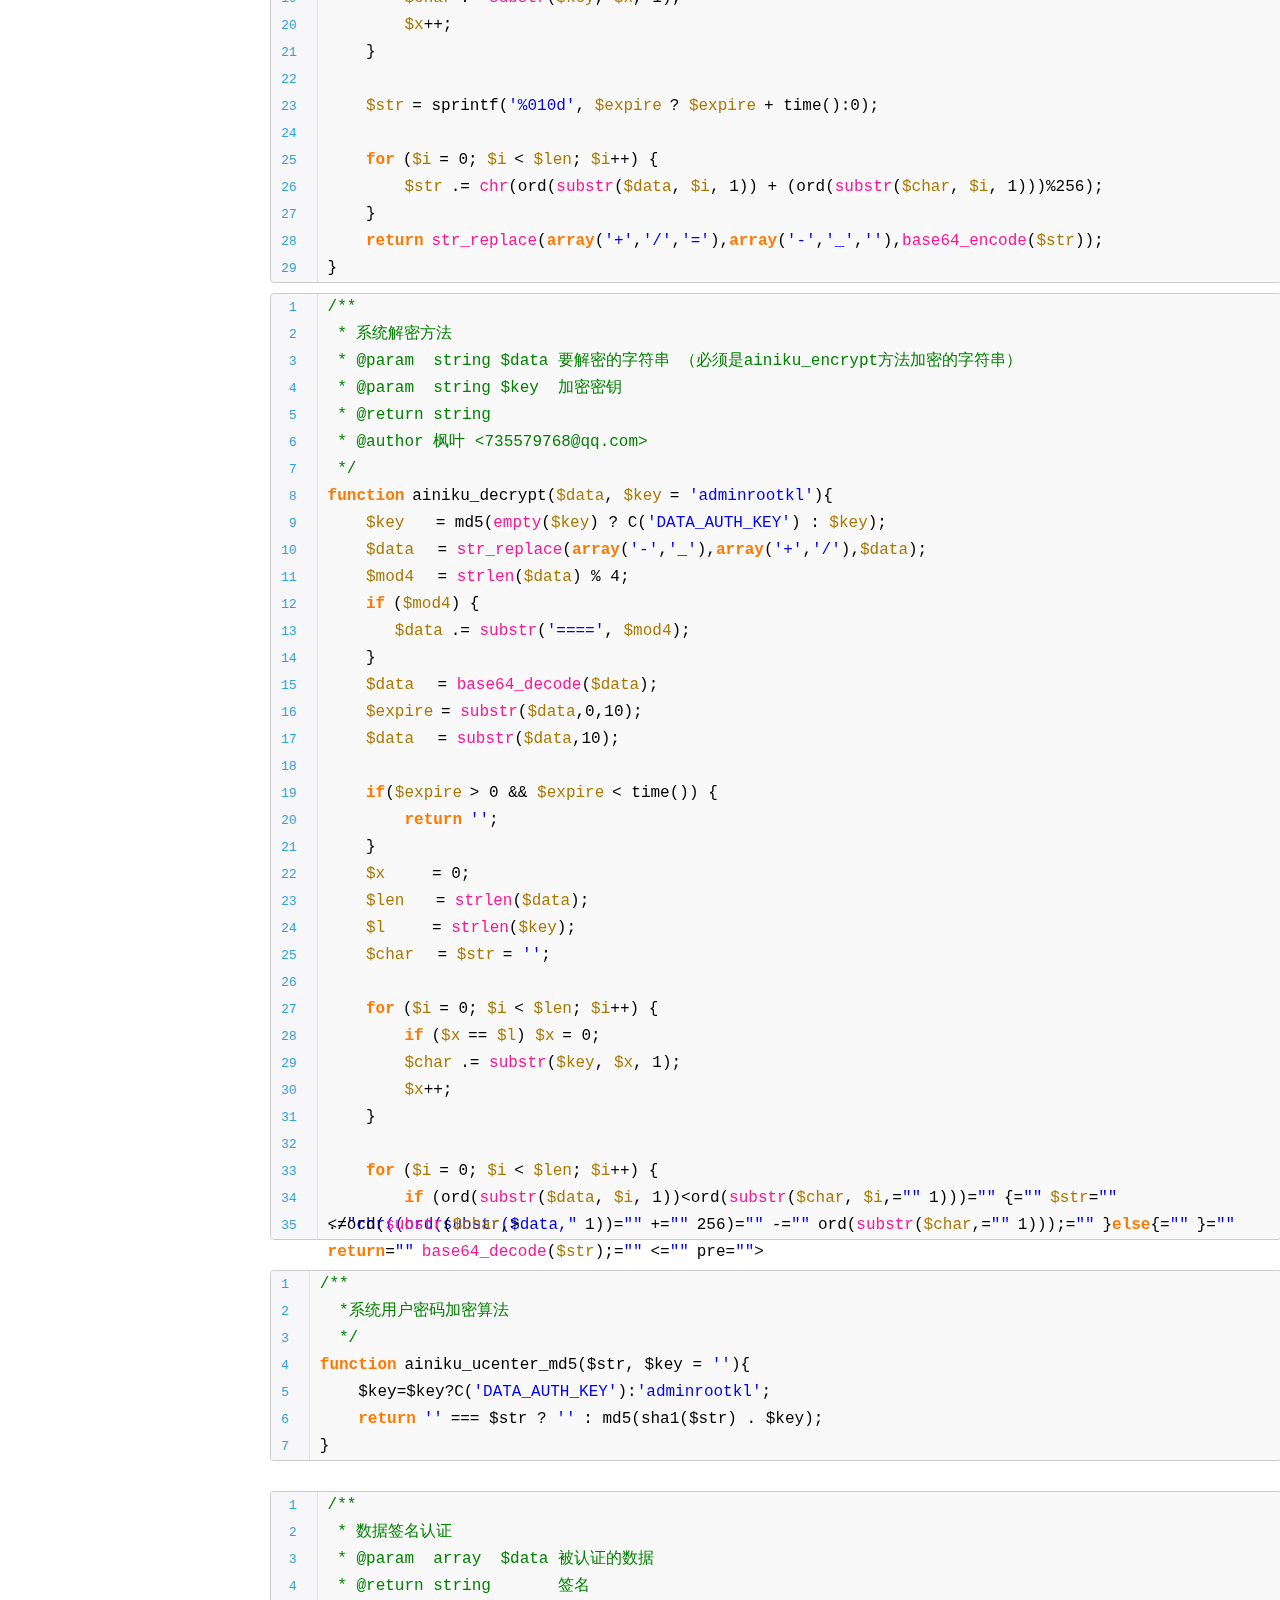
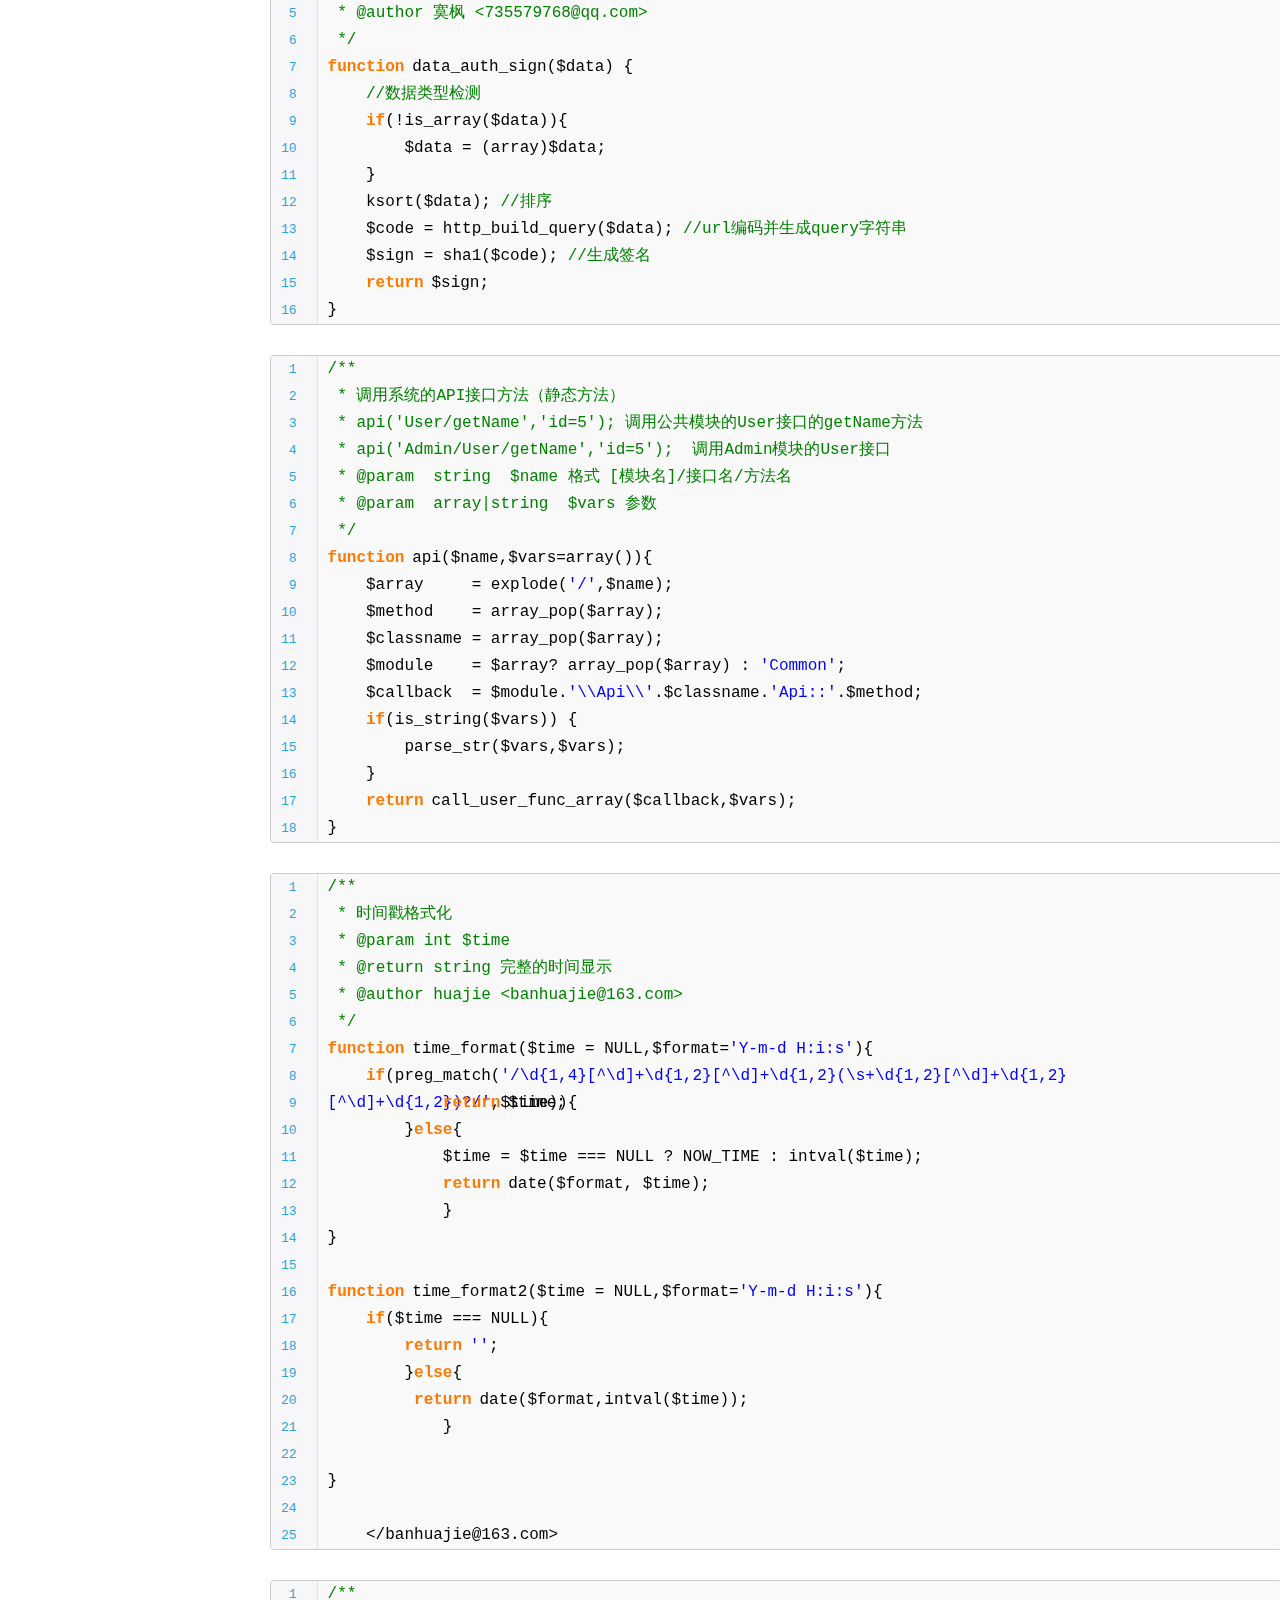
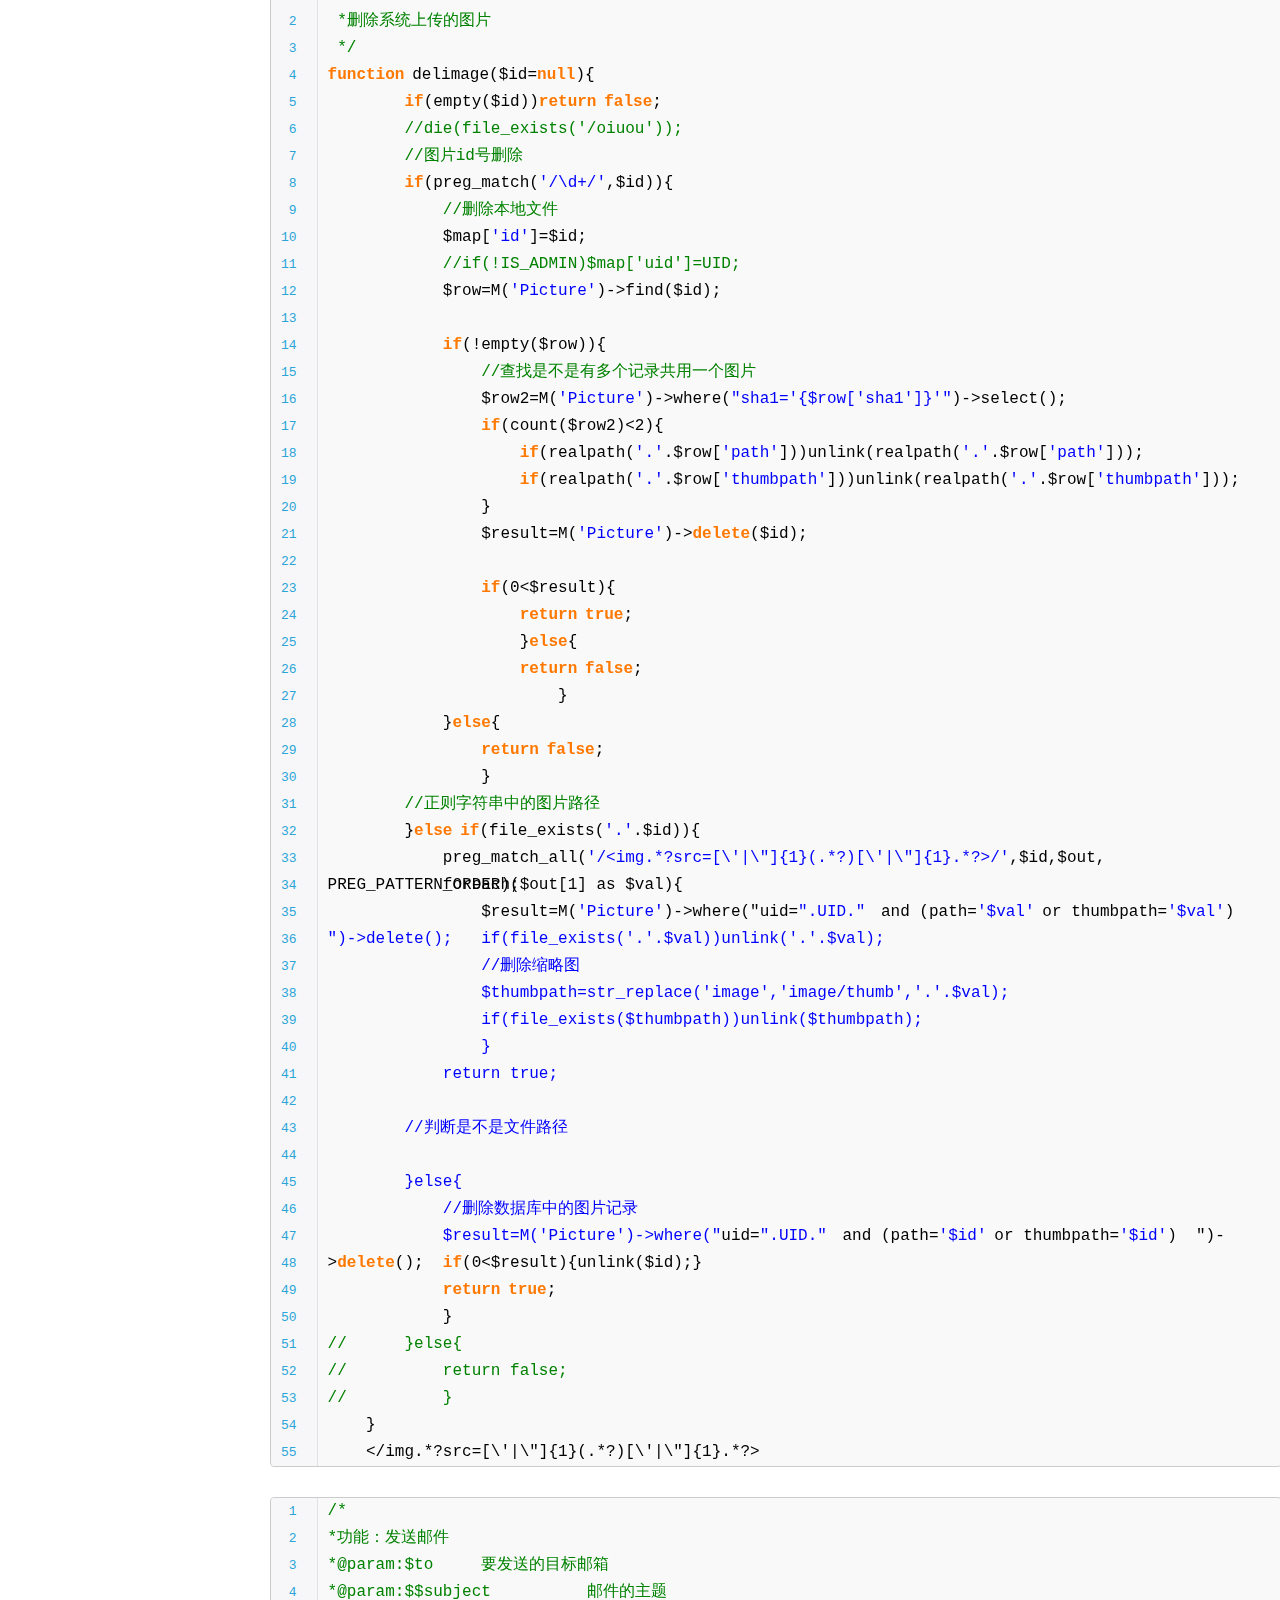
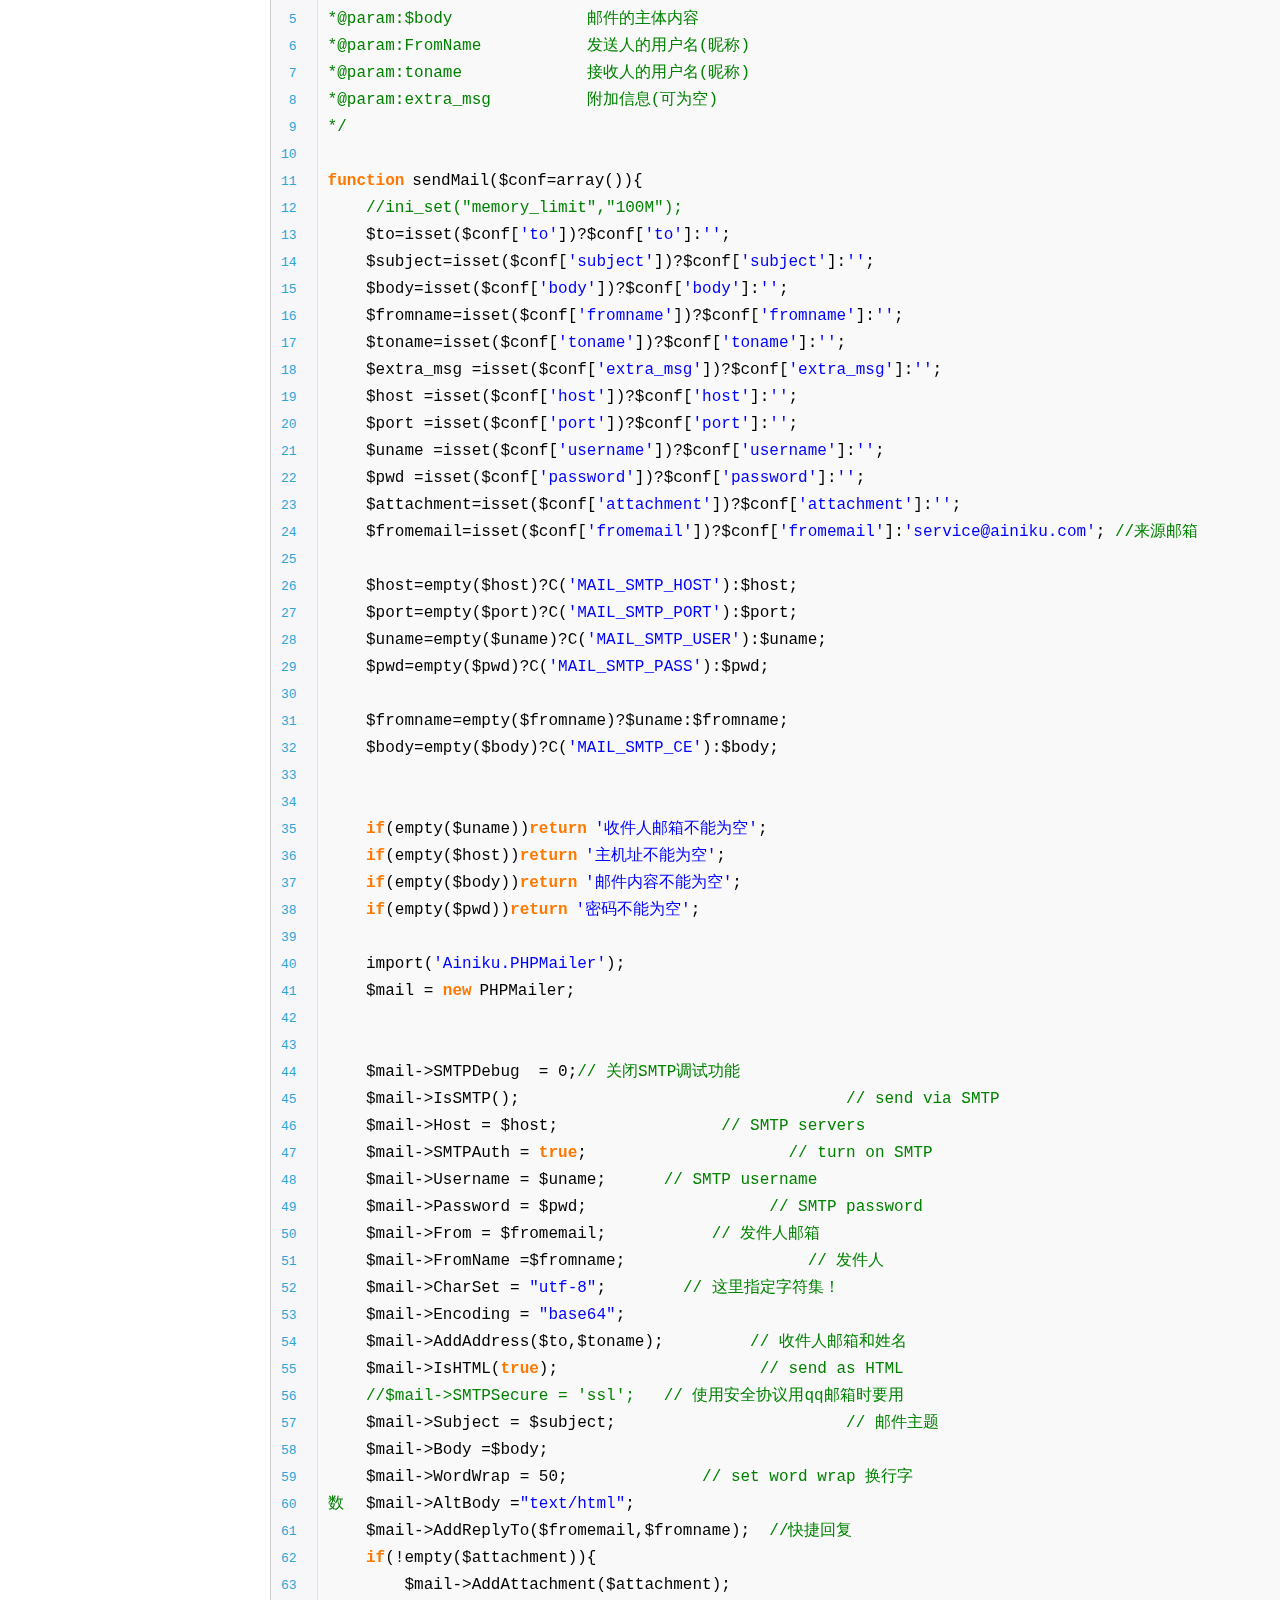
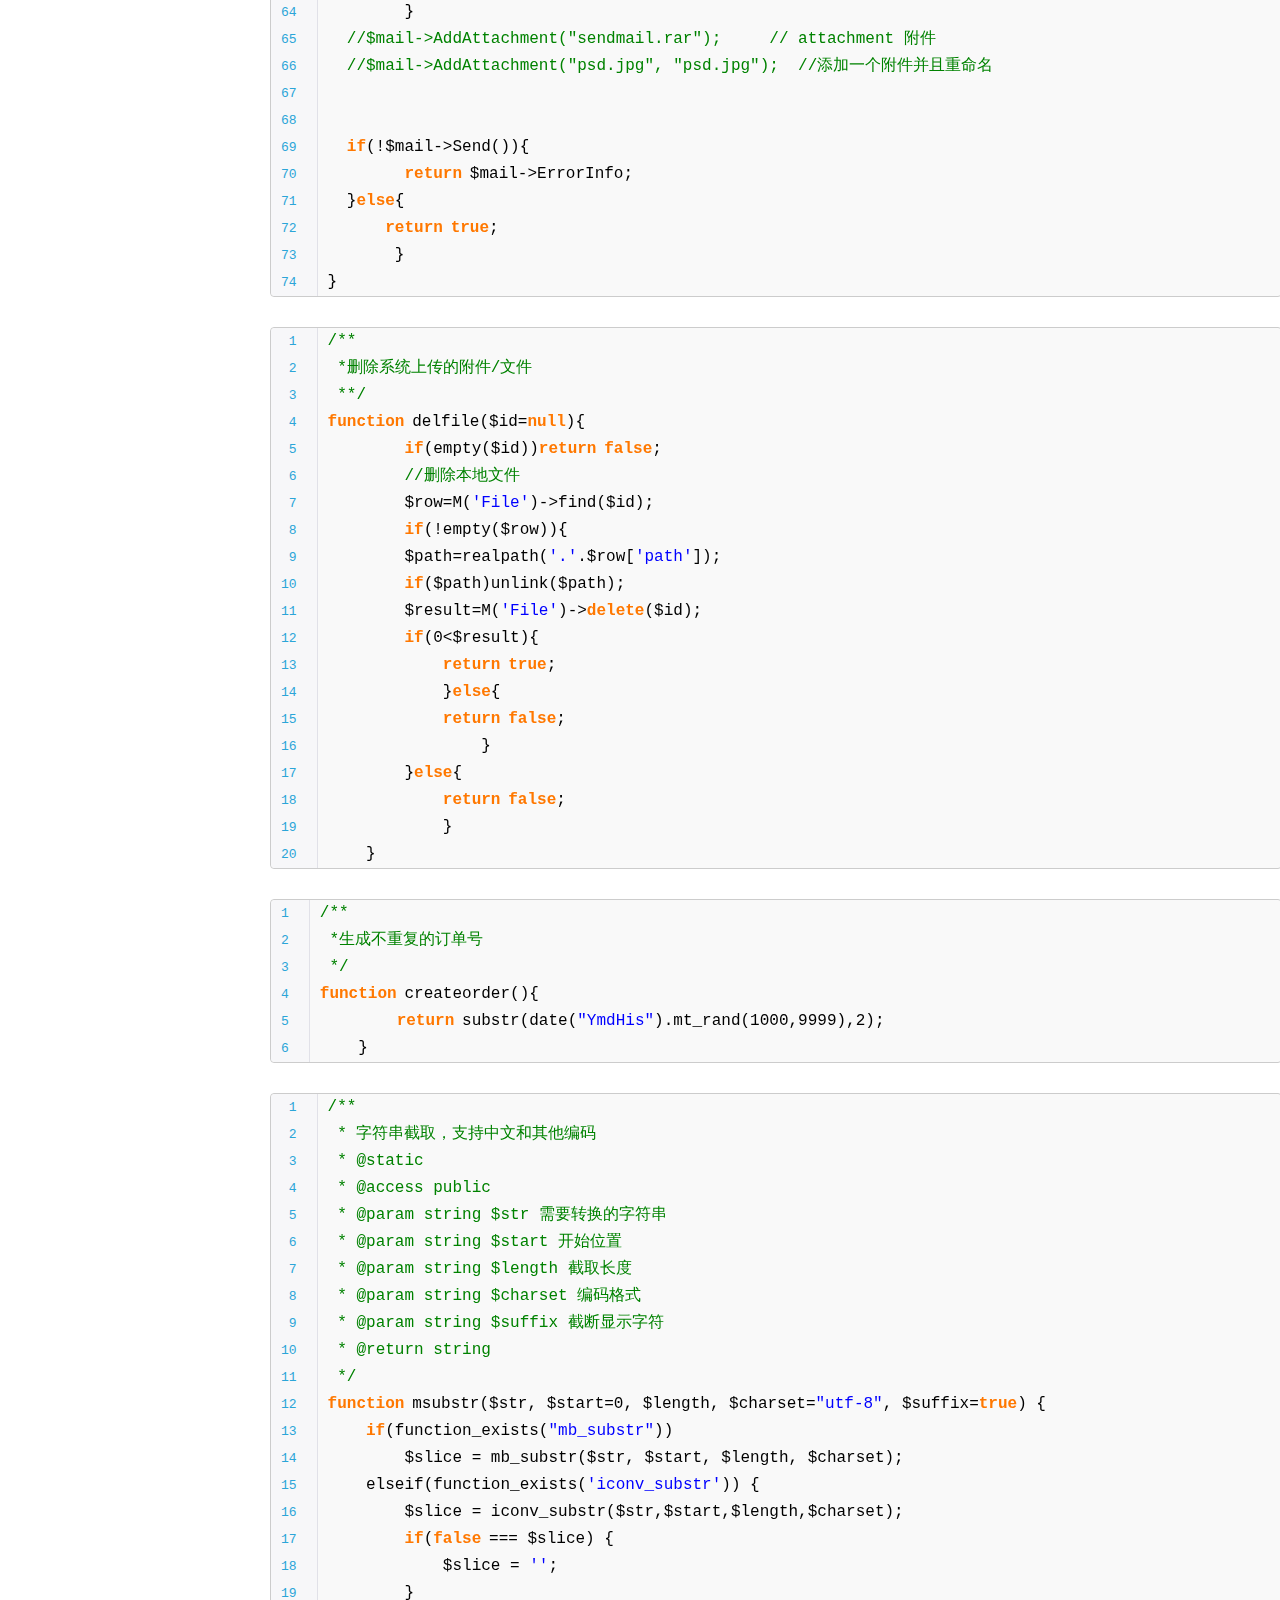
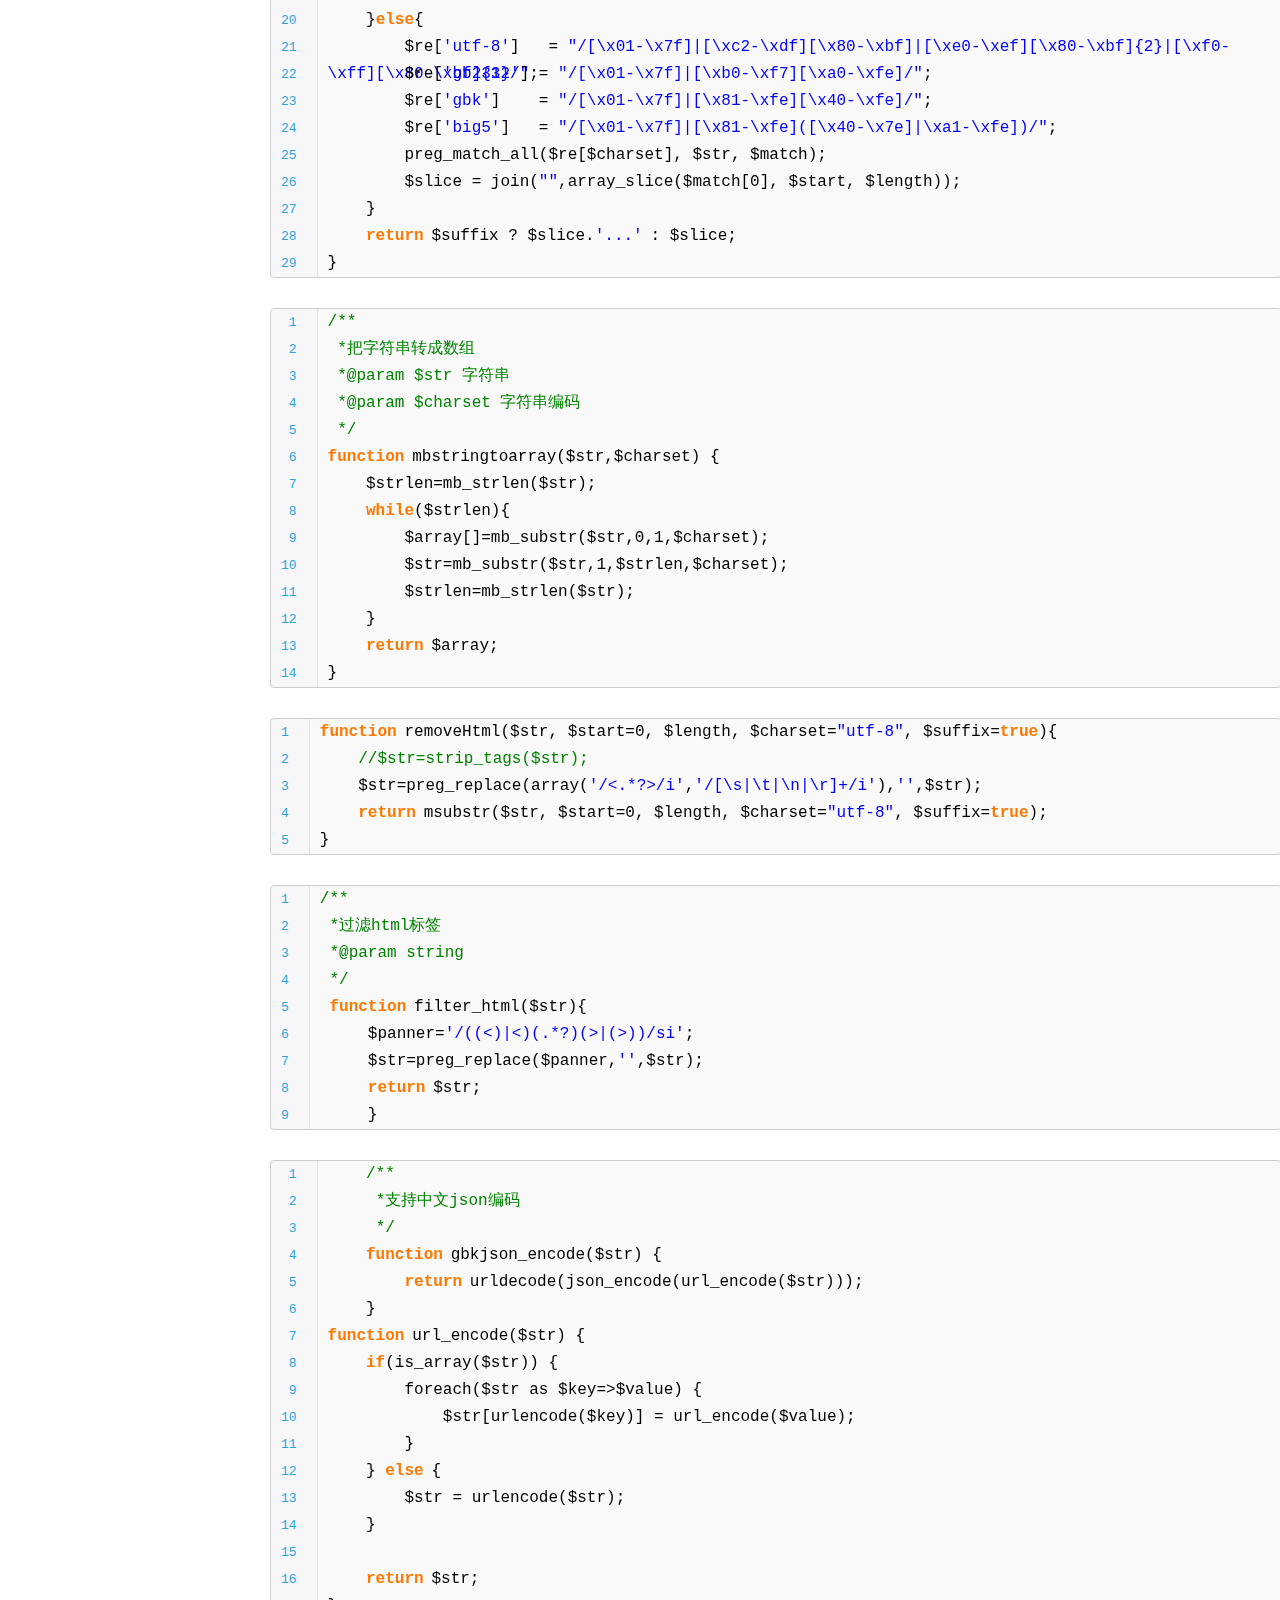
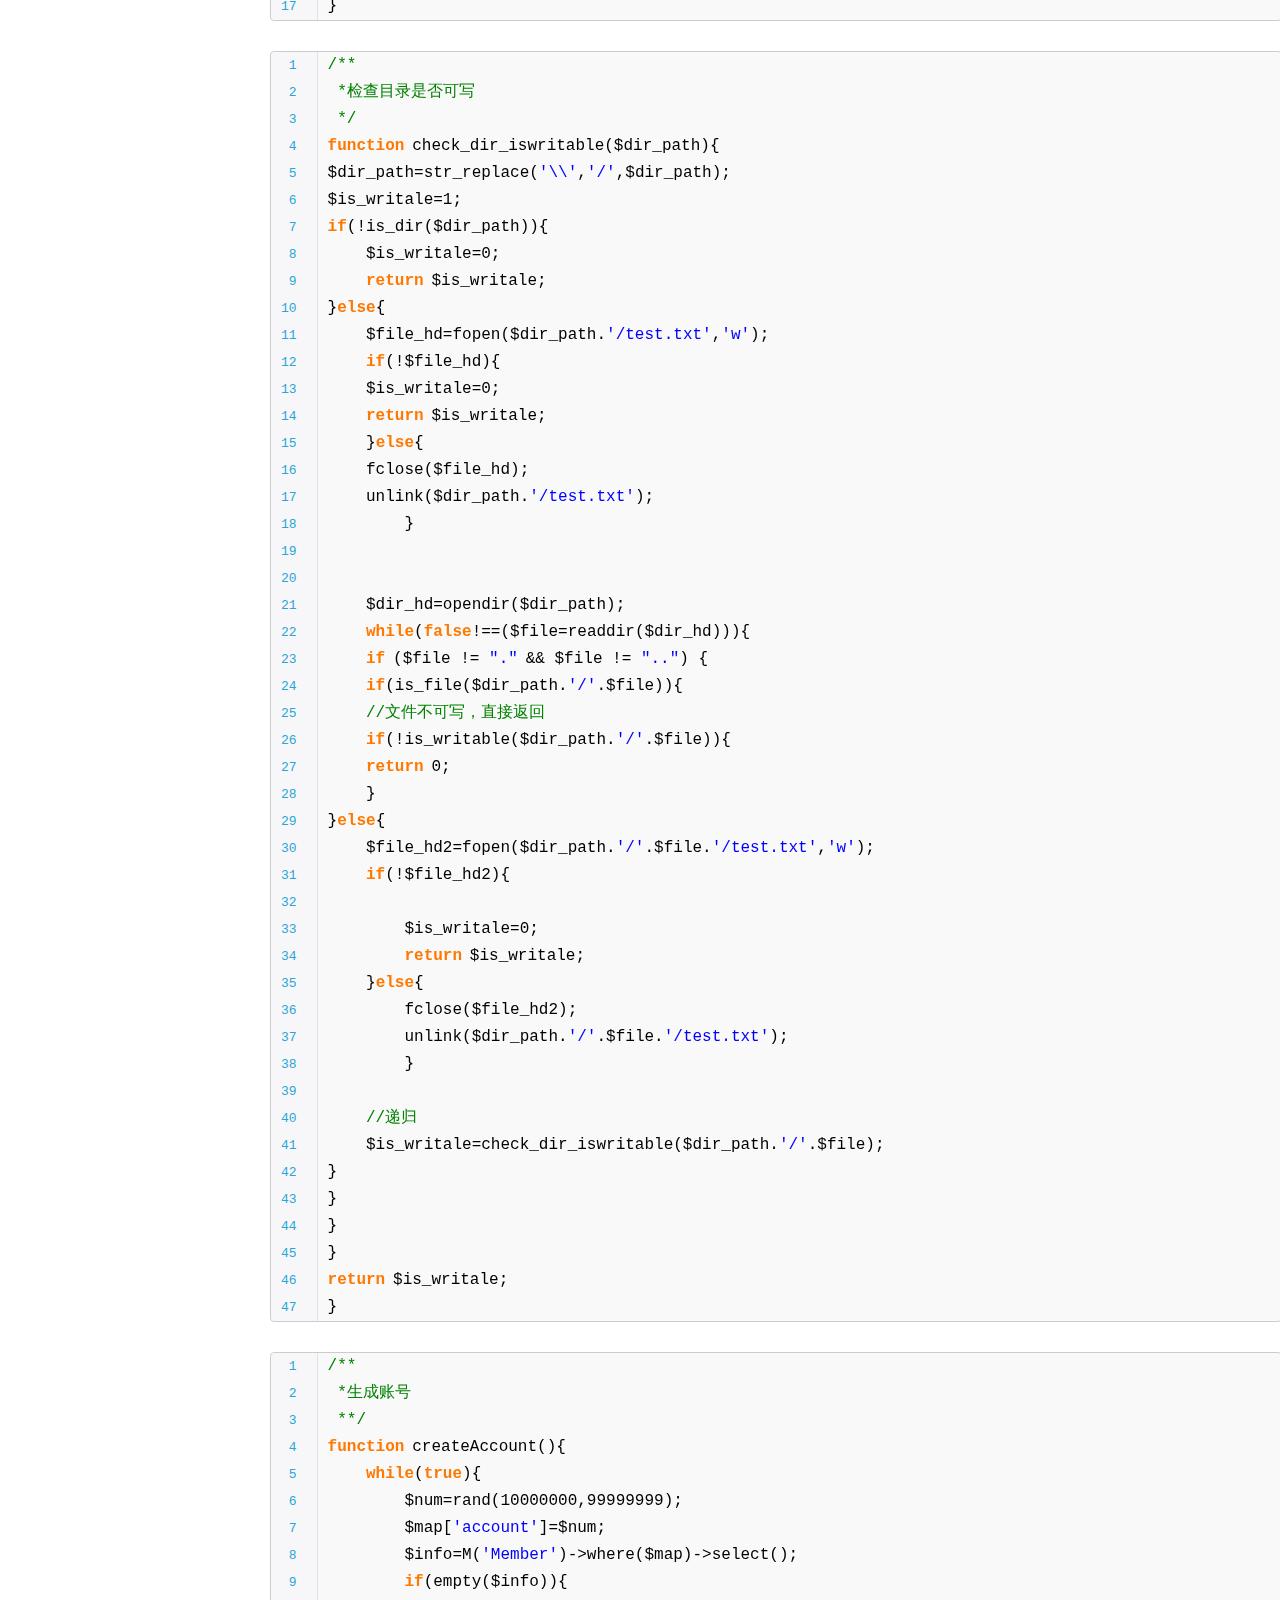
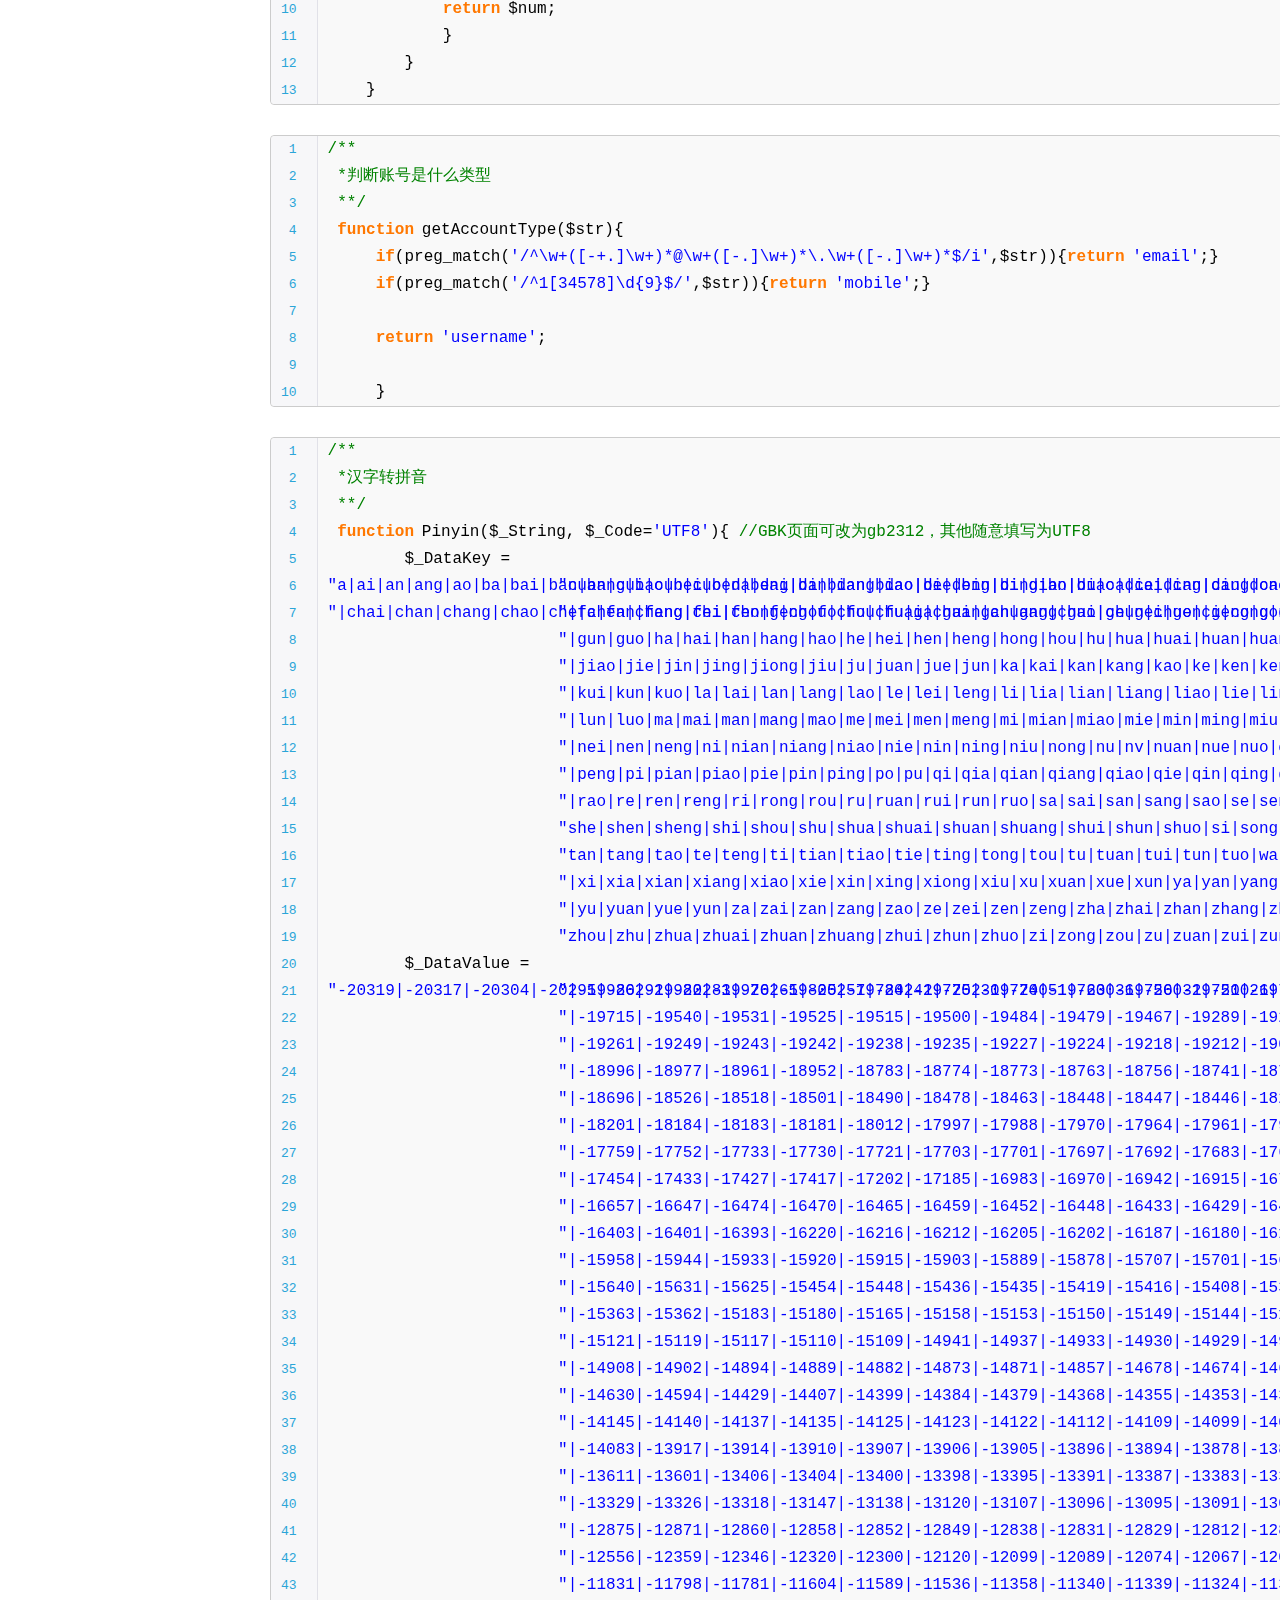
==== commit c5d2142f: "" ====
--- a/ainiku/index.html
+++ b/ainiku/index.html
@@ -12,11 +12,17 @@
 
 <body>
 <div class="content">
-<div id="leftdir" class="left">
+<div id="leftdir" class="left leftscr">
+<div class="search">
+<input class="searinput" type="text" value="" />
+<a class="searbtn" href="javascript:;">搜索</a>
+</div>
+<div class="list">
 <dl>
-<dt><a href="javascript:;">公用函数</a></dt>
+<dt><a href="javascript:;" onClick="divshow(this);">公用函数</a></dt>
 <dd><a href="#">首页</a></dd>
 </dl>
+</div>
 </div>
 <div id="rightdir" class="right">
 
--- a/ainiku/css/css.css
+++ b/ainiku/css/css.css
@@ -6,10 +6,51 @@
 a:hover{color:#000;}
 .function:after{ display:block; clear:both; content:''; height:0px;}
 .mark{ display:block; height:10px; clear:both;}
-.left{ width:250px; float:left; height:100%; position:fixed; top:0px; left:0px; overflow:auto;}
-.right{ display:block; margin-left:270px;}
+.left{ width:250px; float:left; height:100%; position:fixed; top:0px; left:0px; overflow:hidden; }
+.left .list{overflow:auto;height:100%;}
+.right{ display:block;margin-left:270px;}
 .left dl dt a,
 .left dl dd a{ display:block;padding-left:10px; height:30px; line-height:30px;}
+.left dl dd{ display:none;}
 .left dl dd a{padding-left:40px;}
 .left dl dd a.hover,
 .left dl dd a:hover{background:#ededed;}
+
+.search{border: solid 1px #ccc;    margin: 10px 0px 10px 10px;}
+.search .searinput{ outline:none; width:150px; height:30px; line-height:30px;    display: inline-block;padding: 0px 10px;
+    border: none;}
+.search .searinput:active,
+.search .searinput:hover,
+.search .searinput:focus{ border:none;}
+.search .searbtn{ height:30px; line-height:30px; padding:0px 10px;}
+
+/*---滚动条默认显示样式--*/  
+::-webkit-scrollbar-thumb{  
+   background-color:#018EE8;  
+	 background: rgba(0,0,0,.3);
+    -webkit-border-radius: 6px;
+    -moz-border-radius: 6px;
+    -ms-border-radius: 6px;
+    -o-border-radius: 6px;
+    border-radius: 6px;
+}  
+ 
+/*---鼠标点击滚动条显示样式--*/  
+::-webkit-scrollbar-thumb:hover{  
+   background: rgba(0,0,0,.5);
+   height:50px;  
+   -webkit-border-radius:4px;  
+}  
+ 
+/*---滚动条大小--*/  
+::-webkit-scrollbar{  
+   width:8px;  
+   height:8px;  
+}  
+ 
+/*---滚动框背景样式--*/  
+::-webkit-scrollbar-track-piece{  
+   background-color:#fff;  
+   -webkit-border-radius:0;  
+}
+
